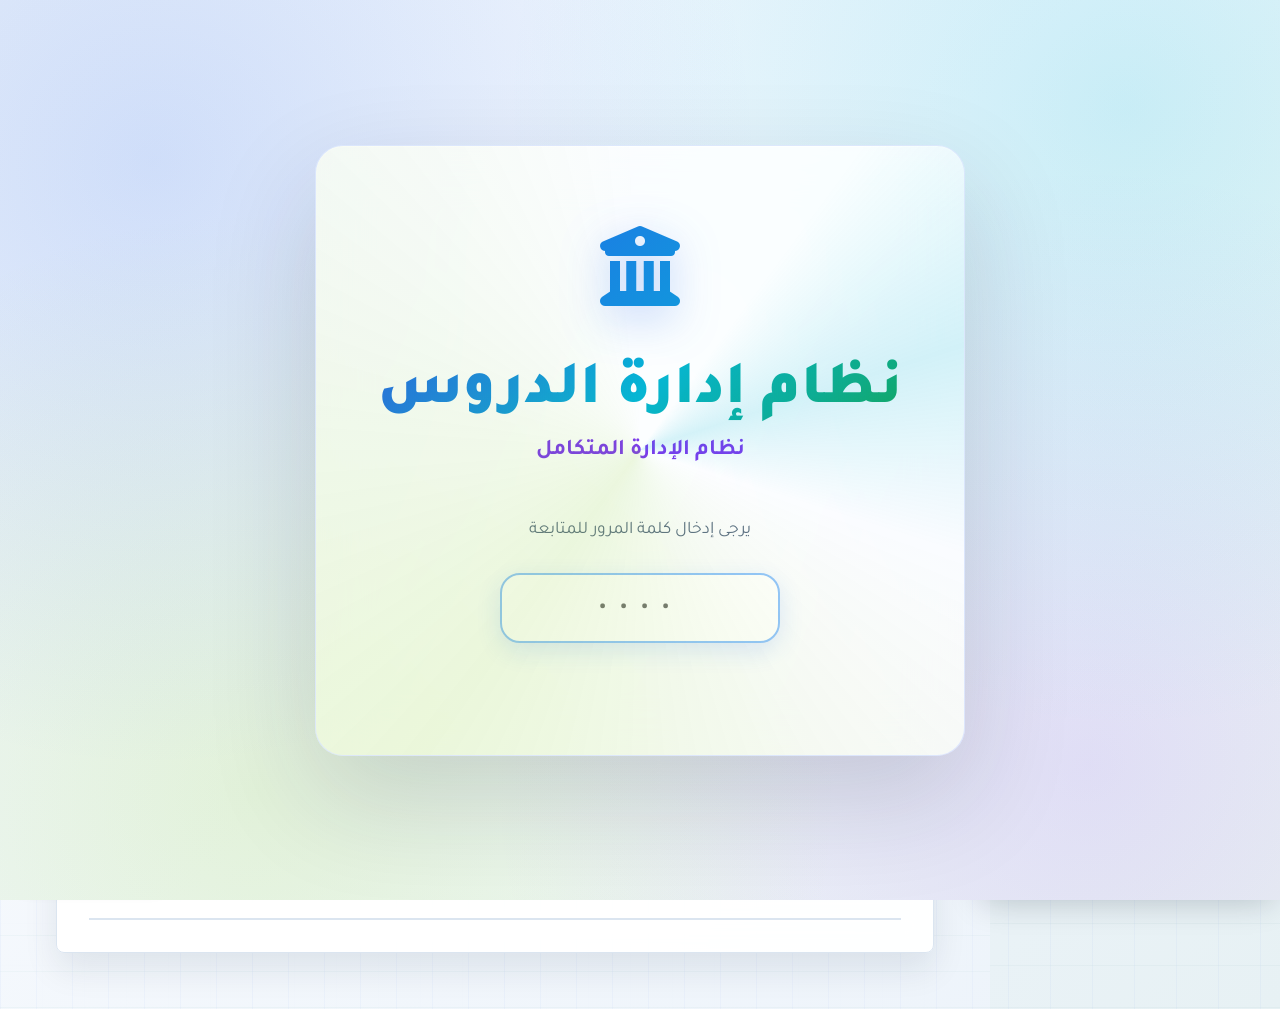
==== index.html @ d2956b8a "Add files via upload" ====
<!DOCTYPE html>
<html lang="ar" dir="rtl">

<head>
    <meta charset="UTF-8">
    <meta name="viewport" content="width=device-width, initial-scale=1.0">
    <meta name="theme-color" content="#4f46e5">
    <meta name="mobile-web-app-capable" content="yes">
    <meta name="apple-mobile-web-app-capable" content="yes">
    <meta name="apple-mobile-web-app-title" content="نظام إدارة الدروس">
    <title>نظام إدارة الدروس</title>
    <style>
        .search-results-dropdown {
            position: absolute;
            top: 100%;
            left: 0;
            right: 0;
            background: white;
            border: 1px solid var(--border);
            border-radius: 12px;
            box-shadow: var(--shadow-lg);
            z-index: 1000;
            max-height: 250px;
            overflow-y: auto;
            margin-top: 5px;
        }

        .result-item {
            padding: 0.8rem 1.2rem;
            cursor: pointer;
            border-bottom: 1px solid var(--bg-light);
            transition: background 0.2s;
            text-align: right;
            display: flex;
            justify-content: space-between;
            align-items: center;
        }

        .result-item:hover {
            background: var(--bg-hover);
        }

        .result-item strong {
            color: var(--primary);
        }

        .result-item small {
            color: var(--text-muted);
            font-family: monospace;
        }

        .grid-archive {
            display: grid;
            grid-template-columns: repeat(auto-fill, minmax(280px, 1fr));
            gap: 1.5rem;
        }

        .status-badge {
            display: inline-flex;
            align-items: center;
            gap: 6px;
            padding: 4px 12px;
            border-radius: 99px;
            font-weight: 600;
            font-size: 0.85rem;
            text-transform: uppercase;
        }
    </style>
    <link rel="manifest" href="manifest.webmanifest">
    <link rel="icon" href="app-icon-192.png" type="image/png">
    <link rel="apple-touch-icon" href="apple-touch-icon.png">
    <link rel="stylesheet" href="style.css">
    <!-- Google Fonts: non-blocking عند offline -->
    <link rel="preconnect" href="https://fonts.googleapis.com">
    <link href="https://fonts.googleapis.com/css2?family=Outfit:wght@300;400;500;600;700&display=swap" rel="stylesheet" media="print" onload="this.media='all'" onerror="this.remove()">
    <noscript><link href="https://fonts.googleapis.com/css2?family=Outfit:wght@300;400;500;600;700&display=swap" rel="stylesheet"></noscript>
    <style>
      /* Fallback font stack عند عدم توفر الإنترنت */
      body { font-family: 'Outfit', 'Segoe UI', Tahoma, Arial, sans-serif; }
    </style>
    <!-- Font Awesome: non-blocking عند offline -->
    <link rel="stylesheet" href="https://cdnjs.cloudflare.com/ajax/libs/font-awesome/6.4.0/css/all.min.css" media="print" onload="this.media='all'" onerror="this.remove()">
    <noscript><link rel="stylesheet" href="https://cdnjs.cloudflare.com/ajax/libs/font-awesome/6.4.0/css/all.min.css"></noscript>
    <script src="https://cdn.jsdelivr.net/npm/chart.js" defer onerror="console.warn('Chart.js not available offline')"></script>
</head>

<body>

    <div class="splash-overlay" id="app-splash" style="display:flex;">
        <div class="splash-background"></div>
        <div class="splash-content">
            <div class="splash-glass">
                <div class="splash-logo" style="margin-bottom: 1.5rem;">
                    <i class="fas fa-university"></i>
                </div>
                <h1 class="splash-title">نظام إدارة الدروس</h1>
                <p class="splash-subtitle">نظام الإدارة المتكامل</p>

                <div id="password-screen">
                    <p style="color: var(--text-muted); margin-bottom: 2rem; font-size: 1.1rem;">يرجى إدخال كلمة المرور للمتابعة</p>
                    <div style="display: flex; gap: 0.5rem; justify-content: center; margin-bottom: 2rem;">
                        <input type="password" id="app-password-input" class="form-input"
                            style="width: 280px; text-align: center; font-size: 2rem; letter-spacing: 12px; height: 70px; margin-bottom: 0; background: #fff; border: 2px solid var(--primary-light); color: var(--text-main); border-radius: 20px; box-shadow: 0 8px 24px rgba(37, 99, 235, 0.14);"
                            placeholder="••••" maxlength="8" oninput="checkAppPassword(this.value)">
                    </div>
                    <div id="password-error"
                        style="color: #dc2626; font-weight: 700; display: none; margin-bottom: 1rem;">
                        <i class="fas fa-exclamation-triangle"></i> كلمة المرور غير صحيحة!
                    </div>
                    <div id="password-success"
                        style="color: #16a34a; font-weight: 700; display: none; margin-bottom: 1rem;">
                        <i class="fas fa-check-circle"></i> تم تسجيل الدخول بنجاح!
                    </div>
                </div>

                <div id="employee-select-screen" style="display: none;">
                    <p style="color: var(--text-muted); margin-bottom: 1.2rem; font-size: 1.1rem;">من فضلك، اختر اسمك للمتابعة</p>
                    <div id="employee-select-list" style="max-height: 260px; overflow-y: auto; padding: 0 .5rem;"></div>
                    <button type="button" id="employee-select-skip-btn" class="btn"
                        style="margin-top: .8rem; background: transparent; color: var(--text-muted); font-size: .85rem;">
                        متابعة بدون تحديد اسم
                    </button>
                </div>

                <div id="loading-screen" style="display: none;">
                    <div class="splash-glass-loader">
                        <div class="splash-loader">
                            <div class="loader-bar"></div>
                        </div>
                    </div>
                    <p class="splash-welcome" style="color: var(--text-muted); font-size: 1.1rem; margin-top: 1rem;">جاري تهيئة
                        النظام...</p>
                </div>
            </div>
        </div>
    </div>

    <div class="sidebar-overlay" onclick="toggleMobileSidebar()" id="sidebar-overlay"></div>

    <!-- Sidebar -->
    <aside class="sidebar" id="sidebar">
        <div class="logo">
            <i class="fas fa-book-open"></i> نظام إدارة الدروس
        </div>
        <div id="current-grade-badge"
            style="text-align: center; margin-bottom: 1.5rem; padding: 0.5rem; background: var(--bg-light); border-radius: 10px; font-weight: 700; color: var(--primary);">
            الصف الدراسي
        </div>
        <button class="btn" onclick="showGradeSelection()"
            style="width: 100%; margin-bottom: 1.5rem; background: var(--primary); color: white; border-radius: 12px; font-weight: 600; font-size: 0.9rem;">
            <i class="fas fa-layer-group"></i> بوابة اختيار المرحلة
        </button>
        <nav>
            <ul class="nav-links">
                <li class="nav-item" data-rbac="all">
                    <a href="#" class="nav-link" onclick="showGradeSelection()">
                        <i class="fas fa-university" style="color: var(--accent);"></i>
                        <span>إدارة المجموعات والمراحل</span>
                    </a>
                </li>
                <li class="nav-item" data-rbac="admin">
                    <a href="#" class="nav-link active" id="nav-dashboard" onclick="showSection('dashboard', this)">
                        <i class="fas fa-home"></i>
                        <span>الرئيسية | الملخص</span>
                    </a>
                </li>
                <li class="nav-item" data-rbac="all">
                    <a href="#" class="nav-link" onclick="showSection('students', this)">
                        <i class="fas fa-user-graduate"></i>
                        <span>إدارة الطلاب</span>
                    </a>
                </li>
                <li class="nav-item" data-rbac="all">
                    <a href="#" class="nav-link" onclick="showSection('attendance', this)">
                        <i class="fas fa-qrcode"></i>
                        <span>الحضور والمسح</span>
                    </a>
                </li>
                <li class="nav-item" data-rbac="all">
                    <a href="#" class="nav-link" id="nav-groups" onclick="showSection('groups', this)">
                        <i class="fas fa-layer-group"></i> إدارة المجموعات
                    </a>
                </li>
                <li class="nav-item" data-rbac="all">
                    <a href="#" class="nav-link" onclick="showSection('absence', this)">
                        <i class="fas fa-user-clock"></i>
                        <span>متابعة الغياب اليومي</span>
                    </a>
                </li>
                <li class="nav-item" data-rbac="all">
                    <a href="#" class="nav-link" onclick="showSection('exams', this)">
                        <i class="fas fa-file-invoice"></i>
                        <span>نتائج الامتحانات</span>
                    </a>
                </li>


                <li class="nav-item" data-rbac="all">
                    <a href="#" class="nav-link" onclick="showSection('fast-grading', this)">
                        <i class="fas fa-bolt" style="color:var(--vibrant-orange)"></i>
                        <span>الرصد السريع</span>
                    </a>
                </li>
                <li class="nav-item" data-rbac="admin">
                    <a href="#" class="nav-link" id="nav-certificates" onclick="showSection('certificates', this)">
                        <i class="fas fa-certificate"></i> الشهادات
                    </a>
                </li>
                <li class="nav-item" data-rbac="admin">
                    <a href="#" class="nav-link" id="nav-hall" onclick="showSection('hall', this)">
                        <i class="fas fa-trophy"></i> لوحة الشرف
                    </a>
                </li>
                <li class="nav-item" data-rbac="admin">
                    <a href="#" class="nav-link" id="nav-analytics" onclick="showSection('analytics', this)">
                        <i class="fas fa-brain"></i> تحليلات AI
                    </a>
                </li>


                <li class="nav-item" data-rbac="admin">
                    <a href="#" class="nav-link" id="nav-daily-treasury" onclick="showSection('daily-treasury', this)">
                        <i class="fas fa-cash-register" style="color:var(--accent)"></i>
                        <span>الخزنة اليومية (العهدة)</span>
                    </a>
                </li>
                <li class="nav-item" data-rbac="admin">
                    <a href="#" class="nav-link" id="nav-shifts" onclick="showSection('shifts', this)">
                        <i class="fas fa-clock" style="color:var(--royal-gold)"></i>
                        <span>تسجيل الشفتات (Staff)</span>
                    </a>
                </li>
                <li class="nav-item" data-rbac="admin">
                    <a href="#" class="nav-link" onclick="showSection('payments', this)">
                        <i class="fas fa-wallet"></i>
                        <span>الخزينة والمالية</span>
                    </a>
                </li>
                <li class="nav-item" data-rbac="all">
                    <a href="#" class="nav-link" id="nav-receipts" onclick="showSection('receipts', this)">
                        <i class="fas fa-receipt" style="color:var(--vibrant-orange)"></i>
                        <span>وصولات الدفع</span>
                    </a>
                </li>
                <li class="nav-item" data-rbac="admin">
                    <a href="#" class="nav-link" id="nav-backup" onclick="showSection('backup', this)">
                        <i class="fas fa-shield-alt" style="color:var(--accent)"></i>
                        <span>مركز حماية البيانات</span>
                    </a>
                </li>
                <li class="nav-item" data-rbac="all">
                    <a href="#" class="nav-link" id="nav-idcards" onclick="showSection('idcards', this)">
                        <i class="fas fa-id-card" style="color:var(--electric-cyan)"></i>
                        <span>طباعة الأكواد</span>
                    </a>
                </li>
                <li class="nav-item" data-rbac="admin">
                    <a href="#" class="nav-link" id="nav-platform-codes" onclick="showSection('platform-codes', this)">
                        <i class="fas fa-ticket-alt" style="color:var(--accent)"></i>
                        <span>أكواد المنصة</span>
                    </a>
                </li>
                <li class="nav-item" data-rbac="admin">
                    <a href="#" class="nav-link" id="nav-platform-activation" onclick="showSection('platform-activation', this)">
                        <i class="fas fa-graduation-cap" style="color:#8b5cf6"></i>
                        <span>تفعيل كورسات المنصة</span>
                    </a>
                </li>
                <li class="nav-item" data-rbac="all" style="margin-top: 1rem; border-top: 1px solid rgba(255,255,255,0.1); padding-top: 1rem;">
                    <button class="btn btn-primary" onclick="enterPortalMode()"
                        style="width: 100%; border-radius: 12px; height: 50px;">
                        <i class="fas fa-door-open"></i> بوابة الحضور
                    </button>
                </li>
            </ul>
        </nav>
        <div style="padding: 1rem; border-top: 1px solid var(--border); margin-top: auto;">
            <div style="display: flex; align-items: center; gap: 8px; margin-bottom: 0.5rem; font-size: 0.8rem;">
                <span id="sync-indicator"
                    style="width: 8px; height: 8px; background: #94a3b8; border-radius: 50%;"></span>
                <span id="sync-status" style="color: var(--text-muted);">غير متصل بالمجلد</span>
            </div>
            <button id="link-folder-btn" class="btn"
                style="width: 100%; font-size: 0.75rem; background: var(--bg-light); border: 1px solid var(--border); border-radius: 8px; padding: 8px;">
                <i class="fas fa-link"></i> <span>ربط مجلد المزامنة</span>
            </button>
        </div>
    </aside>

    <!-- Main Content -->
    <main class="main-content">
        <header>
            <div style="display: flex; align-items: center; gap: 1rem;">
                <!-- Mobile Menu Toggle -->
                <button class="mobile-toggle" onclick="toggleMobileSidebar()" style="display: none;">
                    <i class="fas fa-bars"></i>
                </button>
                <div class="header-text">
                    <h1 id="page-title">مرحباً، المدرس! 👋</h1>
                    <p style="color: var(--text-muted); margin-top: 0.5rem; font-size: 0.9rem;">إليك ملخص ما يحدث
                        اليوم
                        في دروسك.</p>
                </div>
            </div>
            <div style="display: flex; align-items: center; gap: 1rem;">
                <!-- Zoom Controls -->
                
                <!-- ─── زرار تثبيت التطبيق كـ PWA ─── -->
                <button id="pwa-install-btn"
                  style="display:none; align-items:center; gap:8px; 
                         background: linear-gradient(135deg, #4f46e5, #7c3aed); 
                         color:white; border:none; border-radius:12px; 
                         padding:0.6rem 1.2rem; font-weight:700; font-size:0.9rem;
                         cursor:pointer; box-shadow: 0 4px 15px rgba(79,70,229,0.4);"
                  onclick="triggerPWAInstall()">
                  <i class="fas fa-download"></i>
                  <span>تثبيت التطبيق</span>
                </button>
                <div class="zoom-controls">
                    <button onclick="changeAppZoom(-0.1)" class="btn-zoom" title="تصغير"><i
                            class="fas fa-search-minus"></i></button>
                    <span id="zoom-value" style="font-weight: 700; min-width: 40px; text-align: center;">100%</span>
                    <button onclick="changeAppZoom(0.1)" class="btn-zoom" title="تكبير"><i
                            class="fas fa-search-plus"></i></button>
                    <button onclick="resetAppZoom()" class="btn-zoom" style="margin-right: 5px;" title="إعادة ضبط"><i
                            class="fas fa-sync-alt"></i></button>
                </div>

                <div class="user-profile">
                    <div id="grade-label"
                        style="margin-left: 1rem; font-weight: 700; color: var(--primary); padding: 0.3rem 0.8rem; background: rgba(79, 70, 229, 0.1); border-radius: 50px;">
                        ... الدراسية</div>
                    <div class="avatar">M</div>
                    <div style="display:flex; flex-direction:column; line-height:1.2;">
                        <span style="font-weight: 600;">نظام إدارة الدروس</span>
                        <small class="user-specialization" style="font-size:0.65rem; opacity:0.7; font-weight:400;">أستاذ الرياضيات</small>
                    </div>
                </div>
            </div>
        </header>

        <!-- Dashboard Section -->
        <section id="dashboard-section" class="fade-in">
            <div style="display: flex; gap: 1rem; margin-bottom: 2rem; justify-content: flex-end;">
                <button class="btn" style="background: rgba(16, 185, 129, 0.1); color: var(--accent); border: 1px solid var(--accent); border-radius: 12px; font-weight: 700; padding: 0.8rem 1.5rem;" onclick="exportData()">
                    <i class="fas fa-shield-alt"></i> نسخة احتياطية سريعة
                </button>
                <button class="btn" style="background: var(--bg-light); border: 1px solid var(--border); border-radius: 12px; font-weight: 600;" onclick="showSection('backup')">
                    <i class="fas fa-cog"></i> إعدادات البيانات
                </button>
            </div>
            <div class="stats-grid">
                <div class="card">
                    <div class="card-title">إجمالي الطلاب <i class="fas fa-users" style="color: var(--primary)"></i>
                    </div>
                    <div class="card-value" id="total-students">0</div>
                </div>
                <div class="card">
                    <div class="card-title">الحضور اليوم <i class="fas fa-check-circle"
                            style="color: var(--accent)"></i></div>
                    <div class="card-value" id="present-today">0</div>
                </div>
                <div class="card">
                    <div class="card-title">إيرادات الشهر <i class="fas fa-coins" style="color: var(--secondary)"></i>
                    </div>
                    <div class="card-value" id="monthly-revenue">0 <small style="font-size: 1rem">ج.م</small></div>
                </div>
                <div class="card">
                    <div class="card-title">المستحقات المتبقية <i class="fas fa-exclamation-triangle"
                            style="color: var(--danger)"></i></div>
                    <div class="card-value text-danger" id="total-debt">0 <small style="font-size: 1rem">ج.م</small>
                    </div>
                </div>
            </div>

            <h3 style="margin: 2rem 0 1rem; font-weight: 700;">توزيع الطلاب على المجموعات 📊</h3>
            <div id="dashboard-groups-grid"
                style="display: grid; grid-template-columns: repeat(auto-fill, minmax(200px, 1fr)); gap: 1rem; margin-bottom: 2rem;">
                <!-- Filled via JS -->
            </div>

            <div class="data-table-container">
                <div style="display: flex; justify-content: space-between; align-items: center; margin-bottom: 2rem;">
                    <h3 style="font-weight: 700;">آخر عمليات الحضور</h3>
                    <button class="btn btn-primary" onclick="showSection('attendance')">
                        <i class="fas fa-expand"></i> تشغيل الماسح الضوئي
                    </button>
                </div>
                <table>
                    <thead>
                        <tr>
                            <th>الطالب</th>
                            <th>المجموعة</th>
                            <th>التوقيت</th>
                            <th>الحالة</th>
                        </tr>
                    </thead>
                    <tbody id="recent-attendance">
                        <!-- Filled via JS -->
                    </tbody>
                </table>
            </div>
        </section>

        <!-- Absence Manager Section -->
        <section id="absence-section" style="display:none;" class="fade-in">
            <div style="display: flex; justify-content: space-between; align-items: center; margin-bottom: 2rem;">
                <h2 style="font-weight: 700;">متابعة الغياب اليومي 🚨</h2>
                <div style="display: flex; gap: 0.8rem; align-items: center; flex-wrap: wrap;">
                    <div
                        style="display: flex; align-items: center; gap: 0.5rem; background: var(--bg-light); padding: 0.3rem 1rem; border-radius: 12px; border: 1px solid var(--border);">
                        <label style="font-weight: 600; white-space: nowrap;">المجموعة:</label>
                        <select id="absence-group-filter" class="form-input"
                            style="margin-bottom: 0; min-width: 150px; border: none; background: transparent; padding: 0.2rem;"
                            onchange="generateAbsenceReport()">
                            <option value="all">كل المجموعات</option>
                        </select>
                    </div>
                    <button class="btn" style="background: var(--bg-light); border: 1px solid var(--border);"
                        onclick="showAbsenceArchive()">
                        <i class="fas fa-archive"></i> الأرشيف
                    </button>
                    <button class="btn btn-primary" style="background: var(--danger);"
                        onclick="archiveAbsenceSession()">
                        <i class="fas fa-save"></i> أرشفة غياب اليوم
                    </button>
                    <button class="btn btn-primary" onclick="generateAbsenceReport()">
                        <i class="fas fa-sync"></i> تحديث
                    </button>
                </div>
            </div>
            <div style="display: grid; grid-template-columns: 1fr 1fr; gap: 2rem;">
                <!-- Left: Presence for today -->
                <div class="data-table-container">
                    <h3 style="margin-bottom: 1rem;"><i class="fas fa-user-check" style="color:var(--accent)"></i>
                        طلاب
                        جلسة التحضير الحالية</h3>
                    <table>
                        <thead>
                            <tr>
                                <th>الطالب</th>
                                <th>توقيت المسح</th>
                                <th>الحالة</th>
                            </tr>
                        </thead>
                        <tbody id="absence-present-list">
                            <!-- Filled via JS -->
                        </tbody>
                    </table>
                </div>

                <!-- Right: Absence for today -->
                <div class="data-table-container">
                    <h3 style="margin-bottom: 1rem;"><i class="fas fa-user-times" style="color:var(--danger)"></i>
                        كشف
                        طلاب الغياب (اليوم)</h3>
                    <table>
                        <thead>
                            <tr>
                                <th>اسم الطالب</th>
                                <th>المجموعة</th>
                                <th>حالة الحضور</th>
                                <th>إجراء</th>
                            </tr>
                        </thead>
                        <tbody id="absence-list">
                            <!-- Filled via JS -->
                        </tbody>
                    </table>
                </div>
            </div>
        </section>





        <!-- Analytics Section -->
        <section id="analytics-section" style="display:none;" class="fade-in">
            <h2 style="margin-bottom: 2rem;">لوحة التحليلات الذكية والتوقعية (AI Insights) 🧠</h2>

            <!-- AI Summary Cards -->
            <div class="stats-grid">
                <div class="card ai-card" style="border: 2px solid var(--electric-cyan);">
                    <div class="card-title">مؤشر مخاطر التسرب <i class="fas fa-exclamation-triangle"
                            style="color:var(--danger)"></i></div>
                    <div class="card-value" id="ai-dropout-risk">0</div>
                    <p style="font-size:0.8rem; color:var(--text-muted);">طلاب بحاجة لمتابعة عاجلة</p>
                </div>
                <div class="card ai-card" style="border: 2px solid var(--accent);">
                    <div class="card-title">نجوم المستقبل المبدعين <i class="fas fa-star"
                            style="color:var(--warning)"></i></div>
                    <div class="card-value" id="ai-rising-stars">0</div>
                    <p style="font-size:0.8rem; color:var(--text-muted);">طلاب في تحسن أكاديمي ملحوظ</p>
                </div>
                <div class="card ai-card" style="border: 2px solid var(--primary);">
                    <div class="card-title">متوسط الالتزام العام <i class="fas fa-chart-line"></i></div>
                    <div class="card-value" id="ai-avg-engagement">0%</div>
                    <p style="font-size:0.8rem; color:var(--text-muted);">بناءً على الحضور والتفاعل</p>
                </div>
            </div>

            <!-- Risk List -->
            <div class="data-table-container" style="margin-bottom: 2rem; border-right: 5px solid var(--danger);">
                <h3 style="margin-bottom: 1.5rem;"><i class="fas fa-user-ninja"></i> طلاب تحت المراقبة (Risk
                    Management)
                </h3>
                <div id="ai-risk-list">
                    <!-- List of students with high risk populated via JS -->
                </div>
            </div>

            <div class="stats-grid" style="grid-template-columns: repeat(2, 1fr);">
                <div class="card" style="height: 400px;">
                    <h3>توزيع الطلاب حسب الصف الدراسي</h3>
                    <canvas id="grade-chart-canvas"></canvas>
                </div>
                <div class="card" style="height: 400px;">
                    <h3>الإيرادات مقابل المصروفات (شهرياً)</h3>
                    <canvas id="finance-chart-canvas"></canvas>
                </div>
            </div>
        </section>



        <!-- Hall of Fame Section -->
        <section id="fame-section" style="display:none;" class="fade-in">
            <div class="fame-header" style="text-align: center; margin-bottom: 4rem;">
                <h1 style="font-size: 3.5rem; color: #ffd700; text-shadow: 0 0 20px rgba(255,215,0,0.5);">قاعة
                    المشاهير
                    (Hall of Fame) 🏆</h1>
                <p style="color: var(--text-muted); font-size: 1.2rem;">نحتفل بأبطالنا المتميزين كل شهر</p>
            </div>

            <div id="fame-podium" class="podium-container">
                <!-- Podium via JS -->
            </div>

            <div class="data-table-container" style="margin-top: 4rem;">
                <h3 style="margin-bottom: 1rem;">قائمة الشرف الذهبية</h3>
                <table>
                    <thead>
                        <tr>
                            <th>الترتيب</th>
                            <th>الطالب</th>
                            <th>عدد النقاط</th>
                            <th>اللقب المستحق</th>
                        </tr>
                    </thead>
                    <tbody id="fame-list">
                        <!-- List via JS -->
                    </tbody>
                </table>
            </div>
        </section>

        <!-- Exams Section -->
        <section id="exams-section" style="display:none;" class="fade-in">
            <div style="display: flex; justify-content: space-between; align-items: center; margin-bottom: 2rem;">
                <h2 style="font-weight: 700;">إدارة الامتحانات الورقية 📝</h2>
                <div style="display: flex; gap: 1rem;">
                    <button class="btn btn-primary" style="background: var(--accent);" onclick="window.print()">
                        <i class="fas fa-print"></i> طباعة النتائج
                    </button>
                    <button class="btn btn-primary" onclick="toggleModal('exam-modal', true)">
                        <i class="fas fa-plus-circle"></i> إضافة امتحان جديد
                    </button>
                </div>
            </div>
            <div class="data-table-container">
                <table>
                    <thead>
                        <tr>
                            <th>اسم الامتحان</th>
                            <th>تاريخ الامتحان</th>
                            <th>الدرجة الكلية</th>
                            <th>متوسط الدرجات</th>
                            <th style="text-align: center;">عرض النتائج</th>
                        </tr>
                    </thead>
                    <tbody id="exams-list">
                        <!-- Filled via JS -->
                    </tbody>
                </table>
            </div>
        </section>





        <!-- Fast Grading Section (The High-Tech Feature) -->
        <section id="fast-grading-section" style="display:none;" class="fade-in text-center">
            <h2 style="margin-bottom: 1.5rem;">نظام رصد الدرجات ⚡</h2>

            <!-- ✅ اختيار طريقة الرصد -->
            <div style="display:flex; justify-content:center; gap:1rem; margin-bottom: 2rem;">
                <button id="grading-mode-btn-barcode" class="btn btn-primary" onclick="switchGradingMode('barcode')"
                    style="padding:0.9rem 1.8rem; border-radius:14px; font-weight:800;">
                    <i class="fas fa-barcode"></i> الرصد السريع بالباركود
                </button>
                <button id="grading-mode-btn-manual" class="btn" onclick="switchGradingMode('manual')"
                    style="padding:0.9rem 1.8rem; border-radius:14px; font-weight:800; background:var(--bg-light); color:var(--text-main);">
                    <i class="fas fa-keyboard"></i> الرصد اليدوي
                </button>
            </div>

            <!-- ==================== وضع 1: الرصد السريع بالباركود ==================== -->
            <div id="grading-mode-barcode-panel">
            <div style="display: grid; grid-template-columns: 1.5fr 1fr; gap: 2.5rem;">
                <!-- Scanner View -->
                <div class="card" style="padding: 2rem; border: 4px solid var(--primary); border-radius: 32px;">
                    <div id="fast-reader"
                        style="width: 100%; border-radius: 20px; overflow: hidden; margin-bottom: 1.5rem;"></div>

                    <div
                        style="padding: 1rem; background: var(--bg-light); border-radius: 15px; margin-top: 1rem; position: relative;">
                        <h4 style="margin-bottom: 0.5rem; font-size: 0.9rem;">إدخال يدوي:</h4>
                        <div style="display: flex; gap: 0.5rem;">
                            <input type="text" id="manual-grading-entry" placeholder="اسم الطالب..." class="form-input"
                                style="flex: 1; margin-bottom: 0; padding: 0.5rem;"
                                oninput="searchManualStudent(this.value, 'grading')">
                            <button class="btn btn-primary" style="padding: 0.5rem 1rem;"
                                onclick="processManualEntry('grading')">اختيار</button>
                        </div>
                        <div id="grading-manual-results" class="search-results-dropdown" style="display: none;">
                        </div>

                        <!-- Dedicated Barcode Mode for Hardware Devices -->
                        <div
                            style="padding: 1rem; background: #f0fdf4; border: 2px solid var(--accent); border-radius: 15px; margin-top: 1rem; position: relative; border-style: dashed;">
                            <h4
                                style="margin-bottom: 0.5rem; font-size: 0.9rem; color: var(--accent); font-weight: 700;">
                                <i class="fas fa-barcode"></i> مسح الباركود (جهاز الباركود):
                            </h4>
                            <input type="text" id="barcode-grading-entry" placeholder="قف هنا وابدأ المسح بالجهاز..."
                                class="form-input" autofocus
                                style="margin-bottom: 0; background: #ffffff; border-color: var(--accent); font-weight: 600;"
                                oninput="handleBarcodeGrading(this.value)">
                            <p style="font-size: 0.75rem; color: var(--accent); margin-top: 0.5rem; opacity: 0.8;">
                                سيتم فتح خانة الدرجة تلقائياً بمجرد قراءة الكود، وبعد الحفظ يرجع المؤشر هنا تلقائيًا لمسح الطالب التالي
                            </p>
                        </div>
                    </div>
                    <div style="display: grid; grid-template-columns: 1fr 1fr 1fr; gap: 1rem; margin-bottom: 1.5rem;">
                        <div style="flex: 1;">
                            <label style="font-weight: 700; margin-bottom: 0.5rem; display: block;">1.
                                الامتحان:</label>
                            <select id="fast-exam-select" class="form-input" style="height: 50px;"
                                onchange="updateFastExamMax()">
                                <option value="">-- اختر الامتحان --</option>
                            </select>
                        </div>
                        <div style="flex: 1;">
                            <label style="font-weight: 700; margin-bottom: 0.5rem; display: block;">2.
                                المجموعة:</label>
                            <select id="fast-group-select" class="form-input" style="height: 50px;">
                                <option value="">-- اختر المجموعة --</option>
                            </select>
                        </div>
                        <div style="flex: 0.5;">
                            <label style="font-weight: 700; margin-bottom: 0.5rem; display: block;">الدرجة:</label>
                            <input type="number" id="fast-max-marks" class="form-input"
                                style="height: 50px; text-align: center; font-weight: 800; border-color: var(--vibrant-orange);"
                                value="100">
                        </div>
                    </div>

                    <div
                        style="width: 100%; border-radius: 20px; overflow: hidden; position: relative; border: 2px solid var(--border);">
                        <!-- Camera view -->
                    </div>

                    <p style="margin-top: 1rem; color: var(--text-muted); font-size: 0.9rem;">وجه باركود الطالب
                        الموجود
                        على ورقة الإجابة نحو الكاميرا</p>
                </div>

                <!-- Grading Controls -->
                <div class="card"
                    style="display: flex; flex-direction: column; justify-content: center; background: #f8fafc; border: 2px dashed var(--border);">
                    <div id="fast-student-info" style="min-height: 350px;">
                        <div style="text-align: center; color: var(--text-muted); padding-top: 5rem;">
                            <i class="fas fa-qrcode"
                                style="font-size: 4rem; display: block; margin-bottom: 1rem; opacity: 0.3;"></i>
                            <p>في انتظار مسح ورقة الطالب...</p>
                        </div>
                    </div>
                </div>
            </div>
            </div>
            <!-- ==================== نهاية وضع الباركود ==================== -->

            <!-- ==================== وضع 2: الرصد اليدوي بلوحة المفاتيح ==================== -->
            <div id="grading-mode-manual-panel" style="display:none;">

                <!-- شاشة الإعداد: اختيار المجموعة + الامتحان + الدرجة النهائية -->
                <div id="manual-grading-setup" class="card" style="max-width:700px; margin:0 auto 2rem; padding:2rem; border-radius:24px; border:2px solid var(--border);">
                    <h3 style="margin-bottom:1.5rem;"><i class="fas fa-sliders-h"></i> إعداد جلسة الرصد اليدوي</h3>
                    <div style="display:grid; grid-template-columns:1fr 1fr; gap:1rem; text-align:right;">
                        <div>
                            <label style="font-weight:700; margin-bottom:0.5rem; display:block;">المجموعة:</label>
                            <select id="manual-grade-group-select" class="form-input" style="height:50px;">
                                <option value="">-- اختر المجموعة --</option>
                            </select>
                        </div>
                        <div>
                            <label style="font-weight:700; margin-bottom:0.5rem; display:block;">الامتحان:</label>
                            <select id="manual-grade-exam-select" class="form-input" style="height:50px;">
                                <option value="">-- اختر الامتحان --</option>
                            </select>
                        </div>
                        <div style="grid-column: span 2;">
                            <label style="font-weight:700; margin-bottom:0.5rem; display:block;">الدرجة النهائية:</label>
                            <input type="number" id="manual-grade-max-marks" class="form-input" value="100"
                                style="height:50px; text-align:center; font-weight:800; border-color:var(--vibrant-orange);">
                        </div>
                    </div>
                    <button class="btn btn-primary" style="width:100%; height:56px; border-radius:14px; font-size:1.1rem; margin-top:1.5rem;"
                        onclick="startManualGrading()">
                        <i class="fas fa-play"></i> بدء الرصد
                    </button>
                </div>

                <!-- قائمة الطلاب أثناء الرصد -->
                <div id="manual-grading-list-wrap" style="display:none; max-width:800px; margin:0 auto;">
                    <div style="display:flex; justify-content:space-between; align-items:center; margin-bottom:1rem;">
                        <h3 id="manual-grading-title" style="margin:0;"></h3>
                        <button class="btn" style="background:var(--bg-light);" onclick="exitManualGrading()">
                            <i class="fas fa-arrow-right"></i> رجوع لإعادة الإعداد
                        </button>
                    </div>
                    <div class="data-table-container">
                        <table>
                            <thead>
                                <tr>
                                    <th style="width:40px;">#</th>
                                    <th>اسم الطالب</th>
                                    <th style="width:160px;">الدرجة</th>
                                    <th style="width:100px;">الحالة</th>
                                </tr>
                            </thead>
                            <tbody id="manual-grading-list-body"></tbody>
                        </table>
                    </div>
                </div>
            </div>
            <!-- ==================== نهاية وضع الرصد اليدوي ==================== -->

            <!-- Recent History -->
            <div class="data-table-container" style="margin-top: 3rem;">
                <div style="display: flex; justify-content: space-between; align-items: center; margin-bottom: 1rem;">
                    <h3 style="text-align: right;"><i class="fas fa-history"></i> آخر الأوراق التي تم رصدها</h3>
                    <div style="display: flex; gap: 1rem;">
                        <button class="btn btn-primary" onclick="markRemainingAsExamAbsent()"
                            style="background: var(--danger);">
                            <i class="fas fa-user-times"></i> تسجيل غياب باقي المجموعة
                        </button>
                        <button class="btn btn-primary" onclick="openGradingArchive()"
                            style="background: var(--primary);">
                            <i class="fas fa-archive"></i> أرشيف الامتحانات
                        </button>
                        <button class="btn btn-primary" onclick="printFastGradingReport()"
                            style="background: var(--accent);">
                            <i class="fas fa-print"></i> طباعة كشف الدرجات
                        </button>
                    </div>
                </div>
                <table>
                    <thead>
                        <tr>
                            <th>الطالب</th>
                            <th>الدرجة المرصودة</th>
                            <th>التوقيت</th>
                            <th>إجراء</th>
                        </tr>
                    </thead>
                    <tbody id="fast-history-list">
                        <!-- History via JS -->
                    </tbody>
                </table>
            </div>

            <!-- Pending list -->
            <div class="data-table-container"
                style="margin-top: 3rem; border: 2px solid #fee2e2; border-radius: 16px; overflow: hidden;">
                <div
                    style="display: flex; justify-content: space-between; align-items: center; padding: 1rem; background: #fff5f5;">
                    <h3 style="text-align: right; color: #991b1b; margin: 0;">
                        <i class="fas fa-user-clock"></i> طلاب بانتظار الرصد (المتبقيين)
                    </h3>
                    <span id="fast-pending-count"
                        style="background: #ef4444; color: white; padding: 2px 10px; border-radius: 20px; font-weight: 800;">0</span>
                </div>
                <table>
                    <thead>
                        <tr>
                            <th>الطالب</th>
                            <th>كود الطالب</th>
                            <th style="text-align: center;">إجراء سريع</th>
                        </tr>
                    </thead>
                    <tbody id="fast-pending-list">
                        <!-- Rendered via JS -->
                    </tbody>
                </table>
            </div>
        </section>

        <!-- Grading Archive Modal -->
        <div id="grading-archive-modal" class="modal-overlay" style="display: none;">
            <div class="modal-content" style="max-width: 800px; border-radius: 24px;">
                <div
                    style="display: flex; justify-content: space-between; align-items: center; margin-bottom: 2rem; border-bottom: 1px solid #eee; padding-bottom: 1rem;">
                    <h3 style="margin:0;"><i class="fas fa-archive"></i> أرشيف رصد الامتحانات</h3>
                    <button class="modal-close-btn" onclick="toggleModal('grading-archive-modal', false)"
                        style="position: static;">
                        <i class="fas fa-times"></i>
                    </button>
                </div>

                <div id="grading-archive-list" class="grid-archive"
                    style="max-height: 500px; overflow-y: auto; padding: 0.5rem;">
                    <!-- List of exams with marks -->
                </div>
            </div>
        </div>

        <!-- Groups Management Section -->
        <section id="groups-section" style="display:none;" class="fade-in">
            <div style="display: flex; justify-content: space-between; align-items: center; margin-bottom: 2rem;">
                <h2 style="font-weight: 700;">إدارة مجموعات المواعيد 👥</h2>
                <button class="btn btn-primary" onclick="toggleModal('group-modal', true)">
                    <i class="fas fa-plus"></i> إضافة مجموعة جديدة
                </button>
            </div>

            <div class="data-table-container">
                <table>
                    <thead>
                        <tr>
                            <th>اسم المجموعة</th>
                            <th>الموعد (الأيام/الساعة)</th>
                            <th>عدد الطلاب</th>
                            <th>إجراءات</th>
                        </tr>
                    </thead>
                    <tbody id="groups-list"></tbody>
                </table>
            </div>
        </section>

        <!-- Group Detail Section (Dynamic View) -->
        <section id="group-detail-section" style="display:none;" class="fade-in">
            <!-- Header -->
            <div
                style="display: flex; justify-content: space-between; align-items: center; margin-bottom: 2rem; background: white; padding: 1.5rem; border-radius: 15px; box-shadow: var(--shadow-sm);">
                <div>
                    <button class="btn" onclick="showSection('groups-section')"
                        style="margin-left: 1rem; background: #f1f5f9;">
                        <i class="fas fa-arrow-right"></i> عودة للمجموعات
                    </button>
                    <h2 id="active-group-detail-title"
                        style="display: inline-block; font-weight: 800; color: var(--primary);">اسم المجموعة</h2>
                </div>
                <div style="display: flex; gap: 1rem;">
                    <button class="btn btn-primary" onclick="openAddStudentForGroup()">
                        <i class="fas fa-user-plus"></i> إضافة طالب للمجموعة
                    </button>
                    <button class="btn" style="background: var(--vibrant-orange); color: white;"
                        onclick="openGroupScanner()">
                        <i class="fas fa-qrcode"></i> تسجيل حضور المجموعة
                    </button>
                </div>
            </div>

            <div style="display: grid; grid-template-columns: 2fr 1fr; gap: 2rem;">
                <!-- Students Table Column -->
                <div class="data-table-container">
                    <div
                        style="display: flex; justify-content: space-between; align-items: center; margin-bottom: 1rem;">
                        <h3 style="margin: 0;">طلبة المجموعة</h3>
                        <div style="position: relative; width: 300px;">
                            <i class="fas fa-search"
                                style="position: absolute; right: 12px; top: 50%; transform: translateY(-50%); color: var(--text-muted);"></i>
                            <input type="text" id="group-student-search" placeholder="بحث في هذه المجموعة..."
                                class="form-input" style="margin: 0; padding-right: 35px;"
                                oninput="renderGroupStudents()">
                        </div>
                    </div>
                    <table>
                        <thead>
                            <tr>
                                <th>الطالب</th>
                                <th>تليفون ولي الأمر</th>
                                <th>النقاط</th>
                                <th>إجراءات</th>
                            </tr>
                        </thead>
                        <tbody id="active-group-students-list"></tbody>
                    </table>
                </div>

                <!-- Stats/History Column -->
                <div>
                    <div class="card"
                        style="margin-bottom: 1.5rem; background: var(--bg-light); border-right: 5px solid var(--accent);">
                        <div style="font-size: 0.9rem; color: var(--text-muted);">حضور اليوم</div>
                        <div style="display: flex; align-items: baseline; gap: 5px;">
                            <span id="active-group-present-today"
                                style="font-size: 2.5rem; font-weight: 800; color: var(--accent);">0</span>
                            <span style="color: var(--text-muted);">طالب حضروا</span>
                        </div>
                    </div>

                    <div class="card" style="background: white; padding: 1rem;">
                        <h4 style="margin-top: 0; border-bottom: 2px solid #f1f5f9; padding-bottom: 10px;">آخر
                            المسجلين
                            (اليوم)</h4>
                        <div id="active-group-recent-activity" style="max-height: 400px; overflow-y: auto;">
                            <!-- Activity list -->
                        </div>
                    </div>
                </div>
            </div>
        </section>

        <section id="students-section" style="display:none;" class="fade-in">

            <div
                style="display: flex; justify-content: space-between; align-items: center; margin-bottom: 2rem; flex-wrap: wrap; gap: 1rem;">
                <h2 style="font-weight: 700;">إدارة سجلات الطلاب 📖</h2>

                <div style="display: flex; gap: 1rem; flex: 1; justify-content: flex-end; min-width: 300px;">
                    <button class="btn btn-primary" style="background: var(--primary);" onclick="printStudentsData()">
                        <i class="fas fa-list-alt"></i> كشف البيانات
                    </button>
                    <button class="btn btn-primary" style="background: var(--accent);"
                        onclick="printAttendanceSheets()">
                        <i class="fas fa-print"></i> كشوف الحضور
                    </button>
                    <div style="position: relative; flex: 1; max-width: 400px;">
                        <i class="fas fa-search"
                            style="position: absolute; right: 15px; top: 50%; transform: translateY(-50%); color: var(--text-muted);"></i>
                        <input type="text" id="student-search-input" class="form-input"
                            placeholder="بحث بالاسم أو الكود..." style="padding-right: 40px; margin-bottom: 0;"
                            oninput="renderStudents()">
                    </div>

                    <button class="btn" onclick="startSearchScanner()"
                        style="background: var(--vibrant-orange); color: white; white-space: nowrap;">
                        <i class="fas fa-barcode"></i> مسح سريع
                    </button>

                    <select id="filter-group" class="form-input" style="max-width: 200px; margin-bottom: 0;"
                        onchange="renderStudents()">
                        <option value="all">كل المجموعات</option>
                    </select>

                    <button class="btn btn-primary" onclick="openAddStudentModal()">
                        <i class="fas fa-user-plus"></i> إضافة طالب
                    </button>
                </div>
            </div>

            <div class="data-table-container">
                <table>
                    <thead>
                        <tr>
                            <th>الاسم</th>
                            <th>رقم الهاتف</th>
                            <th>ولي الأمر</th>
                            <th>تاريخ الانضمام</th>
                            <th>الرصيد/النقاط</th>
                            <th>إجراءات</th>
                        </tr>
                    </thead>
                    <tbody id="students-list">
                        <!-- Filled via JS -->
                    </tbody>
                </table>
            </div>
        </section>

        <!-- Attendance Section -->
        <section id="attendance-section" style="display:none;" class="fade-in">
            <div style="display: flex; gap: 1rem; margin-bottom: 2rem;">
                <button class="btn btn-primary" id="attendance-mode-btn" onclick="toggleAttendanceView('scanner')"
                    style="background: var(--primary);">
                    <i class="fas fa-qrcode"></i> نظام المسح المباشر
                </button>
                <button class="btn" id="history-mode-btn" onclick="showAbsenceArchive()"
                    style="background: var(--bg-white); border: 1px solid var(--border);">
                    <i class="fas fa-archive"></i> أرشيف الجلسات المؤرشفة
                </button>
            </div>

            <div id="attendance-scanner-view">
                <!-- Session Status Badge -->
                <div id="session-status-badge" style="display: none; margin-bottom: 2rem; text-align: center;">
                    <span class="status-badge"
                        style="background: rgba(16, 185, 129, 0.2); color: var(--accent); padding: 0.5rem 1.5rem; font-size: 1rem;">
                        <i class="fas fa-circle" style="font-size: 0.7rem; margin-right: 5px;"></i> جلسة تشفير نشطة
                        الآن...
                    </span>
                </div>

                <div class="card" style="max-width: 650px; margin: 0 auto; text-align: center; padding: 3rem;">
                    <h3 style="margin-bottom: 1rem; font-size: 1.5rem;">الماسح والقارئ الذكي ⚡</h3>
                    <p style="color: var(--text-muted); margin-bottom: 2rem;">وجه رمز الاستجابة السريع (QR) الخاص
                        للطالب
                        للكاميرا</p>

                    <!-- Session Controls -->
                    <div
                        style="display: flex; gap: 1rem; justify-content: center; margin-bottom: 2.5rem; flex-wrap: wrap;">
                        <button id="start-session-btn" class="btn btn-primary" onclick="startLessonCoding()"
                            style="background: var(--accent); padding: 1rem 2.5rem; font-size: 1.1rem; border-radius: 15px; box-shadow: 0 10px 15px -3px rgba(16, 185, 129, 0.3);">
                            <i class="fas fa-play"></i> بدء تشفير الحصة
                        </button>
                        <button id="start-joint-session-btn" class="btn btn-primary"
                            onclick="openJointDaySelector(currentGrade, 'internal')"
                            style="background: var(--vibrant-orange); padding: 1rem 2.5rem; font-size: 1.1rem; border-radius: 15px; box-shadow: 0 10px 15px -3px rgba(249, 115, 22, 0.3);">
                            <i class="fas fa-layer-group"></i> بدء تشفير جماعي 🎭
                        </button>
                        <button id="pause-session-btn" class="btn btn-primary" onclick="pauseLessonCoding()"
                            style="background: var(--warning); padding: 1rem 2.5rem; font-size: 1.1rem; border-radius: 15px; box-shadow: 0 10px 15px -3px rgba(245, 158, 11, 0.3); display: none;">
                            <i class="fas fa-pause"></i> إيقاف مؤقت
                        </button>
                        <button id="resume-session-btn" class="btn btn-primary" onclick="resumeLessonCoding()"
                            style="background: var(--secondary); padding: 1rem 2.5rem; font-size: 1.1rem; border-radius: 15px; box-shadow: 0 10px 15px -3px rgba(124, 58, 237, 0.3); display: none;">
                            <i class="fas fa-play"></i> استكمال التشفير
                        </button>
                        <button id="end-session-btn" class="btn btn-primary" onclick="endLessonCoding()"
                            style="background: var(--danger); padding: 1rem 2.5rem; font-size: 1.1rem; border-radius: 15px; box-shadow: 0 10px 15px -3px rgba(239, 68, 68, 0.3); display: none;">
                            <i class="fas fa-stop"></i> إنهاء التشفير والحفظ
                        </button>
                    </div>

                    <div id="reader"
                        style="width: 100%; border-radius: 24px; overflow: hidden; border: 4px solid var(--bg-light); box-shadow: var(--shadow-lg); margin-bottom: 2rem;">
                    </div>

                    <div
                        style="margin-top: 2rem; padding: 1.5rem; background: var(--bg-light); border-radius: 20px; position: relative;">
                        <h4 style="margin-bottom: 1rem;"><i class="fas fa-keyboard"></i> إدخال يدوي (عند تعطل
                            القارئ)
                        </h4>
                        <div style="display: flex; gap: 0.5rem;">
                            <input type="text" id="manual-student-entry"
                                placeholder="ابحث باسم الطالب (في هذه المجموعة فقط)..." class="form-input"
                                style="flex: 1; margin-bottom: 0;" oninput="searchStudentSmart(this.value)">
                        </div>
                        <div id="attendance-manual-results" class="search-results-dropdown" style="display: none;">
                        </div>

                        <!-- Dedicated Barcode Mode for Attendance -->
                        <div
                            style="padding: 1rem; background: #f0fdf4; border: 2px solid var(--accent); border-radius: 15px; margin-top: 1rem; position: relative; border-style: dashed;">
                            <h4
                                style="margin-bottom: 0.5rem; font-size: 0.9rem; color: var(--accent); font-weight: 700;">
                                <i class="fas fa-barcode"></i> مسح الحضور بالجهاز (Hardware Scanner):
                            </h4>
                            <input type="text" id="barcode-attendance-entry" placeholder="قف هنا وابدأ المسح بالجهاز..."
                                class="form-input"
                                style="margin-bottom: 0; background: #ffffff; border-color: var(--accent); font-weight: 600;"
                                oninput="handleBarcodeAttendance(this.value)">
                            <p style="font-size: 0.75rem; color: var(--accent); margin-top: 0.5rem; opacity: 0.8;">
                                سيتم تسجيل الحضور تلقائياً بمجرد قراءة كود الطالب
                            </p>
                        </div>
                    </div>

                    <div id="student-result" style="margin-top: 2rem; font-size: 1.25rem;"></div>
                </div>

                <!-- Current Session Statistics Summary -->
                <div id="session-stats-grid" class="stats-grid"
                    style="display: none; margin-top: 3rem; max-width: 800px; margin-left: auto; margin-right: auto; grid-template-columns: repeat(3, 1fr);">
                    <div class="card"
                        style="padding: 1rem; text-align: center; border-bottom: 4px solid var(--primary);">
                        <div style="font-size: 0.8rem; color: var(--text-muted);">حضروا الآن</div>
                        <div id="stat-session-total"
                            style="font-size: 1.5rem; font-weight: 800; color: var(--primary);">0</div>
                    </div>
                    <div class="card"
                        style="padding: 1rem; text-align: center; border-bottom: 4px solid var(--accent);">
                        <div style="font-size: 0.8rem; color: var(--text-muted);">خالصين الشهر</div>
                        <div id="stat-session-paid" style="font-size: 1.5rem; font-weight: 800; color: var(--accent);">0
                        </div>
                    </div>
                    <div class="card"
                        style="padding: 1rem; text-align: center; border-bottom: 4px solid var(--vibrant-orange);">
                        <div style="font-size: 0.8rem; color: var(--text-muted);">تحصيل مالي</div>
                        <div id="stat-session-money"
                            style="font-size: 1.5rem; font-weight: 800; color: var(--vibrant-orange);">0
                            <small>ج.م</small>
                        </div>
                    </div>
                </div>

                <!-- Daily Treasury Access -->
                <div
                    style="max-width: 800px; margin: 1.5rem auto 0; display: flex; justify-content: space-between; align-items: center; gap: 10px;">
                    <button class="btn"
                        style="background: #f0fdf4; border: 2px solid #10b981; color: #166534; font-weight: 700; padding: 0.8rem 1.5rem; border-radius: 12px;"
                        onclick="showDailyTreasuryReport()">
                        <i class="fas fa-calculator"></i> عرض كشف تحصيل الخزنة اليومي 💸
                    </button>

                    <div style="display: flex; align-items: center; gap: 10px;">
                        <span style="font-size: 0.9rem; font-weight: 600; color: var(--text-muted);">المساعد الصوتي (نطق
                            الأسماء)</span>
                        <label class="switch"
                            style="position: relative; display: inline-block; width: 50px; height: 24px;">
                            <input type="checkbox" id="voice-feedback-toggle" checked
                                style="opacity: 0; width: 0; height: 0;">
                            <span class="slider"
                                style="position: absolute; cursor: pointer; top: 0; left: 0; right: 0; bottom: 0; background-color: #ccc; transition: .4s; border-radius: 34px;"></span>
                        </label>
                    </div>
                </div>

                <div id="current-session-container" class="data-table-container fade-in"
                    style="display: block; margin-top: 1rem; max-width: 800px; margin-left: auto; margin-right: auto;">
                    <div
                        style="display: flex; justify-content: space-between; align-items: center; margin-bottom: 1.5rem;">
                        <h3><i class="fas fa-user-check" style="color:var(--accent)"></i> طلاب جلسة التشفير الحالية
                        </h3>
                        <div style="display: flex; gap: 10px; align-items: center;">
                            <button class="btn btn-primary" style="background: var(--accent); padding: 0.5rem 1rem;"
                                onclick="printSessionAttendance()">
                                <i class="fas fa-print"></i> طباعة هذه القائمة
                            </button>
                            <span class="status-badge"
                                style="background: var(--primary); color: white; padding: 0.5rem 1rem; border-radius: 50px;">
                                <span id="session-count">0</span> طلاب
                            </span>
                        </div>
                    </div>
                    <table>
                        <thead>
                            <tr>
                                <th>اسم الطالب</th>
                                <th>توقيت المسح</th>
                                <th style="text-align: center;">إجراء</th>
                            </tr>
                        </thead>
                        <tbody id="session-attendance-list">
                            <!-- Injected via JS (renderSessionTable) -->
                        </tbody>
                    </table>
                </div>

                <!-- Daily Absence Table In Scanner View -->
                <div id="session-absence-container" class="data-table-container fade-in"
                    style="display: block; margin-top: 2rem; max-width: 800px; margin-left: auto; margin-right: auto; border-top: 3px solid var(--danger);">
                    <div
                        style="display: flex; justify-content: space-between; align-items: center; margin-bottom: 1.5rem;">
                        <h3><i class="fas fa-user-times" style="color:var(--danger)"></i> كشف الغياب اليومي (المتوقع
                            حضورهم)</h3>
                        <div style="display: flex; gap: 10px; align-items: center;">
                            <button class="btn"
                                style="background: var(--bg-light); border: 1px solid var(--border); padding: 0.5rem 1rem;"
                                onclick="printSessionAbsence()">
                                <i class="fas fa-print"></i> طباعة كشف الغياب
                            </button>
                            <span class="status-badge"
                                style="background: var(--danger); color: white; padding: 0.5rem 1rem; border-radius: 50px;">
                                <span id="session-absence-count">0</span> طالب
                            </span>
                        </div>
                    </div>
                    <table>
                        <thead>
                            <tr>
                                <th>اسم الطالب</th>
                                <th>المجموعة</th>
                                <th style="text-align: center;">إجراء</th>
                            </tr>
                        </thead>
                        <tbody id="session-absence-list">
                            <!-- Injected via JS (renderSessionTable) -->
                        </tbody>
                    </table>
                </div>
            </div>

            <div id="attendance-history-view" style="display: none;">
                <div class="card" style="margin-bottom: 2rem;">
                    <div style="display: flex; gap: 1.5rem; align-items: flex-end; flex-wrap: wrap;">
                        <div style="flex: 1; min-width: 200px;">
                            <label style="display: block; margin-bottom: 0.5rem; font-weight: 700;">اختر
                                اليوم:</label>
                            <input type="date" id="history-date-picker" class="form-input" style="margin-bottom: 0;"
                                onchange="renderHistoryByDate()">
                        </div>
                        <div style="flex: 1; min-width: 200px;">
                            <label style="display: block; margin-bottom: 0.5rem; font-weight: 700;">المجموعة:</label>
                            <select id="history-group-select" class="form-input" style="margin-bottom: 0;"
                                onchange="renderHistoryByDate()">
                                <option value="all">كل المجموعات</option>
                            </select>
                        </div>
                        <button class="btn btn-primary" style="background: var(--accent);"
                            onclick="printHistoryReport()">
                            <i class="fas fa-print"></i> طباعة كشف اليوم
                        </button>
                    </div>
                </div>

                <div class="data-table-container">
                    <div
                        style="display: flex; justify-content: space-between; align-items: center; margin-bottom: 1.5rem;">
                        <h3 id="history-title">سجل حضور يوم ...</h3>
                        <div style="display: flex; gap: 1rem;">
                            <span class="status-badge" style="background: #dcfce7; color: #166534">حاضر: <span
                                    id="history-present-count">0</span></span>
                            <span class="status-badge" style="background: #fee2e2; color: #991b1b">غائب: <span
                                    id="history-absent-count">0</span></span>
                        </div>
                    </div>
                    <table>
                        <thead>
                            <tr>
                                <th>اسم الطالب</th>
                                <th>المجموعة</th>
                                <th>التوقيت</th>
                                <th>الحالة</th>
                            </tr>
                        </thead>
                        <tbody id="history-attendance-list">
                            <!-- Injected via JS -->
                        </tbody>
                    </table>
                </div>
            </div>
        </section>

        <!-- Exam Preview Modal -->
        <div id="exam-preview-modal" class="modal-overlay" style="display: none;">
            <div class="modal-content" style="max-width: 800px; max-height: 90vh; overflow-y: auto; padding: 0;">
                <div id="exam-preview-content" style="padding: 3rem; background: white; min-height: 60vh;">
                    <!-- Preview content goes here -->
                </div>
                <div
                    style="position: sticky; bottom: 0; background: rgba(255,255,255,0.9); padding: 1.5rem; display: flex; gap: 1rem; justify-content: center; border-top: 1px solid var(--border); backdrop-filter: blur(5px);">
                    <button class="btn btn-primary" onclick="toggleModal('exam-preview-modal', false)">إغلاق
                        المعاينة</button>
                </div>
            </div>
        </div>



        <!-- Payments Section (Advanced Finance) -->
        <section id="payments-section" style="display:none;" class="fade-in">
            <div style="display: flex; justify-content: space-between; align-items: center; margin-bottom: 2rem;">
                <h2 style="font-weight: 700;">الإدارة المالية والمصاريف</h2>
                <div style="display: flex; gap: 1rem;">
                    <button class="btn btn-primary" onclick="printExpensesReport()" style="background: var(--primary);">
                        <i class="fas fa-print"></i> طباعة كشف المصروفات
                    </button>
                    <button class="btn btn-primary" onclick="toggleModal('expense-modal', true)"
                        style="background: var(--danger);">
                        <i class="fas fa-minus-circle"></i> تسجيل مصروفات
                    </button>
                </div>
            </div>

            <div class="stats-grid" style="grid-template-columns: repeat(auto-fit, minmax(190px, 1fr));">
                <div class="card">
                    <div class="card-title">المقبوضات الشهرية <i class="fas fa-calendar-alt"
                            style="color:var(--accent)"></i>
                    </div>
                    <div class="card-value" id="finance-income-monthly" style="color: var(--accent);">0 ج.م</div>
                    <small style="display:block; margin-top:0.4rem; color:var(--text-muted);">إجمالي الدورة الحالية</small>
                </div>
                <div class="card" style="border-right: 4px solid #2563eb;">
                    <div class="card-title">اشتراكات الدروس <i class="fas fa-chalkboard-teacher"
                            style="color:#2563eb"></i>
                    </div>
                    <div class="card-value" id="finance-income-lesson" style="color: #2563eb;">0 ج.م</div>
                    <small style="display:block; margin-top:0.4rem; color:var(--text-muted);">مجموع اشتراكات الدرس</small>
                </div>
                <div class="card" style="border-right: 4px solid #7c3aed;">
                    <div class="card-title">اشتراكات المنصة <i class="fas fa-laptop-code"
                            style="color:#7c3aed"></i>
                    </div>
                    <div class="card-value" id="finance-income-platform" style="color: #7c3aed;">0 ج.م</div>
                    <small style="display:block; margin-top:0.4rem; color:var(--text-muted);">دفع المنصة + الاثنين معاً</small>
                </div>
                <div class="card">
                    <div class="card-title">المقبوضات السنوية <i class="fas fa-chart-line"
                            style="color:var(--primary)"></i>
                    </div>
                    <div class="card-value" id="finance-income-yearly" style="color: var(--primary);">0 ج.م</div>
                </div>
                <div class="card">
                    <div class="card-title">إجمالي المصروفات <i class="fas fa-arrow-down"
                            style="color:var(--danger)"></i></div>
                    <div class="card-value" id="finance-expenses" style="color: var(--danger);">0 ج.م</div>
                </div>
                <div class="card ai-card">
                    <div class="card-title">صافي الربح <i class="fas fa-calculator"></i></div>
                    <div class="card-value" id="finance-net">0 ج.م</div>
                </div>
                <div class="card" style="border-right: 4px solid var(--vibrant-orange);">
                    <div class="card-title">نسبة السنتر <i class="fas fa-percentage"
                            style="color:var(--vibrant-orange)"></i></div>
                    <div class="card-value" id="finance-center-cut" style="color: var(--vibrant-orange);">0 ج.م</div>
                    <small id="center-percent-label" style="color:var(--text-muted)">بنسبة 0%</small>
                </div>
            </div>

            <div class="data-table-container" style="margin-top: 2rem; border-top: 5px solid var(--accent);">
                <h3><i class="fas fa-calendar-check" style="color: var(--accent);"></i> إدارة الاشتراك الشهري</h3>
                <div
                    style="display: flex; gap: 1.5rem; flex-wrap: wrap; align-items: flex-end; margin-top: 1rem; padding: 1rem; background: var(--bg-light); border-radius: 12px;">
                    <div style="flex: 1; min-width: 150px;">
                        <label style="display: block; margin-bottom: 0.5rem; font-weight: 700;">اسم الشهر / الدورة:</label>
                        <input type="text" id="monthly-name-input" class="form-input" style="margin-bottom: 0;"
                            placeholder="مثلاً: شهر مارس 2026">
                    </div>
                    <div style="flex: 1; min-width: 150px;">
                        <label style="display: block; margin-bottom: 0.5rem; font-weight: 700;">قيمة اشتراك الدرس (ج.م):</label>
                        <input type="number" id="monthly-fee-input" class="form-input" style="margin-bottom: 0;"
                            placeholder="مثلاً: 100">
                    </div>
                    <div id="platform-fee-input-wrapper" style="flex: 1; min-width: 180px; display:none; display: flex; flex-direction: column; gap: 0.5rem;">
                        <div>
                            <label style="display: block; margin-bottom: 0.3rem; font-weight: 700; color:#7c3aed;">سعر المنصة الأصلي:</label>
                            <div id="platform-original-fee-display" style="padding: 0.6rem 1rem; background: #f3f4f6; border: 2px solid #d1d5db; border-radius: 8px; font-weight: 700; color: #4b5563; min-height: 42px; display:flex; align-items:center; gap:0.5rem;">
                                <i class="fas fa-tag"></i>
                                <span id="platform-original-fee-value">اختر كورساً أولاً</span>
                            </div>
                        </div>
                        <div>
                            <label style="display: block; margin-bottom: 0.3rem; font-weight: 700; color:#7c3aed;">سعر طلاب السيستم (ج.م):</label>
                            <input type="number" id="platform-system-fee-input" class="form-input" style="margin-bottom: 0; min-height: 42px;" placeholder="مثلاً: 200">
                        </div>
                        <input type="hidden" id="platform-fee-input" value="0">
                    </div>
                    <div style="flex: 1; min-width: 150px;">
                        <label style="display: block; margin-bottom: 0.5rem; font-weight: 700;">نسبة السنتر (%):</label>
                        <input type="number" id="center-commission-input" class="form-input" style="margin-bottom: 0;"
                            placeholder="مثلاً: 10">
                    </div>
                    <div style="flex: 1; min-width: 180px;">
                        <label style="display: block; margin-bottom: 0.5rem; font-weight: 700;">نوع الاشتراك:</label>
                        <select id="cycle-subscription-type" class="form-input" style="margin-bottom: 0;"
                            onchange="onCycleSubscriptionTypeChange()">
                            <option value="lesson">اشتراك الدرس</option>
                            <option value="platform">اشتراك المنصة</option>
                            <option value="both">اشتراك الدرس + المنصة</option>
                        </select>
                    </div>
                    <div id="cycle-platform-course-wrapper" style="flex: 1; min-width: 200px; display:none;">
                        <label style="display: block; margin-bottom: 0.5rem; font-weight: 700;">كورس المنصة المطلوب:</label>
                        <select id="cycle-platform-course" class="form-input" style="margin-bottom: 0;"
                            onchange="onPlatformCourseSelected(this)">
                            <option value="">-- اختر الكورس --</option>
                        </select>
                    </div>
                    <button id="btn-start-monthly" class="btn btn-primary" style="background: var(--accent);"
                        onclick="startMonthlySubscription()">
                        <i class="fas fa-play"></i> بدء الاشتراك
                    </button>
                    <button id="btn-stop-monthly" class="btn btn-primary"
                        style="background: var(--danger); display: none;" onclick="promptEndMonthlySubscription()">
                        <i class="fas fa-stop"></i> إنهاء وأرشفة الشهر
                    </button>
                    <button class="btn" style="background: var(--bg-light); border: 1px solid var(--border);"
                        onclick="showCycleArchive()">
                        <i class="fas fa-archive"></i> أرشيف الشهور السابقة
                    </button>
                    <div id="monthly-status-badge"
                        style="display: none; padding: 0.5rem 1rem; background: #fff; border: 2px solid var(--accent); border-radius: 50px; color: var(--accent); font-weight: 700;">
                        وضع الاشتراك نشط (0 ج.م)

                    </div>
                </div>

                <div id="archive-modal" class="modal-overlay" style="display: none;">
                    <div class="modal-content" style="max-width: 800px;">
                        <h3 style="margin-bottom: 2rem; text-align: center;">أرشيف الدورات والاشتراكات السابقة</h3>
                        <div class="data-table-container">
                            <table>
                                <thead>
                                    <tr>
                                        <th>اسم الدورة</th>
                                        <th>التاريخ</th>
                                        <th>قيمة الاشتراك</th>
                                        <th>إجراءات</th>
                                    </tr>
                                </thead>
                                <tbody id="archive-list"></tbody>
                            </table>
                        </div>
                        <button class="btn" style="width: 100%; margin-top: 1rem; background: var(--bg-light);"
                            onclick="toggleModal('archive-modal', false)">إغلاق</button>
                    </div>
                </div>

                <div
                    style="margin-top: 2rem; padding: 1.5rem; background: #fff; border: 2px solid var(--accent); border-radius: 20px; position: relative;">
                    <h4 style="margin-bottom: 1rem;"><i class="fas fa-search-dollar"></i> بحث سريع لتسجيل دفع (بدون
                        باركود)</h4>
                    <div style="display: flex; gap: 0.5rem;">
                        <input type="text" id="manual-finance-entry" placeholder="ابحث باسم الطالب أو الكود..."
                            class="form-input" style="flex: 1; margin-bottom: 0;"
                            oninput="searchManualStudent(this.value, 'finance')">
                        <button class="btn btn-payment" onclick="processManualEntry('finance')">تسجيل دفع
                            الطالب</button>
                    </div>
                    <div id="finance-manual-results" class="search-results-dropdown" style="display: none;">
                    </div>
                </div>

                <div id="monthly-tables"
                    style="display: grid; grid-template-columns: 1fr 1fr; gap: 2rem; margin-top: 2rem;">
                    <div>
                        <h4 style="margin-bottom: 1rem; color: var(--accent);"><i class="fas fa-check-circle"></i>
                            طلاب
                            تم الدفع</h4>
                        <div
                            style="max-height: 300px; overflow-y: auto; border: 1px solid var(--border); border-radius: 8px;">
                            <table style="font-size: 0.85rem;">
                                <tbody id="paid-students-list"></tbody>
                            </table>
                        </div>
                    </div>
                    <div>
                        <h4 style="margin-bottom: 1rem; color: var(--danger);"><i class="fas fa-times-circle"></i>
                            طلاب
                            لم يتم الدفع</h4>
                        <div
                            style="max-height: 300px; overflow-y: auto; border: 1px solid var(--border); border-radius: 8px;">
                            <table style="font-size: 0.85rem;">
                                <tbody id="unpaid-students-list"></tbody>
                            </table>
                        </div>
                    </div>
                </div>
            </div>

            <div class="data-table-container" style="margin-top: 2rem;">
                <h3>سجل العمليات المالية</h3>
                <table>
                    <thead>
                        <tr>
                            <th>البيان</th>
                            <th>الفئة</th>
                            <th>المبلغ</th>
                            <th>التاريخ</th>
                        </tr>
                    </thead>
                    <tbody id="finances-list"></tbody>
                </table>
            </div>
        </section>

        <!-- Payment Receipts Section -->
        <section id="receipts-section" style="display:none;" class="fade-in">
            <div style="display: flex; justify-content: space-between; align-items: center; margin-bottom: 2rem;">
                <h2 style="font-weight: 700;"><i class="fas fa-receipt" style="color:var(--vibrant-orange)"></i> وصولات الدفع</h2>
            </div>

            <div class="data-table-container" style="border-top: 5px solid var(--vibrant-orange);">
                <h3><i class="fas fa-search-dollar"></i> البحث عن وصل بكود الدفع</h3>
                <p style="color:var(--text-muted); margin-bottom: 1rem;">
                    أدخل رقم الوصل (الكود المطبوع على الإيصال) لعرض تفاصيل العملية وبيانات الطالب.
                </p>
                <div style="display: flex; gap: 0.5rem;">
                    <input type="text" id="receipt-search-input" placeholder="رقم الوصل (كود الدفع)..."
                        class="form-input" style="flex: 1; margin-bottom: 0;"
                        onkeyup="if(event.key === 'Enter') searchPaymentCodeSection()">
                    <button class="btn btn-primary" style="background: var(--vibrant-orange);"
                        onclick="searchPaymentCodeSection()">
                        <i class="fas fa-search"></i> بحث
                    </button>
                </div>

                <div id="receipt-search-result"></div>
            </div>

            <div class="data-table-container" style="border-top: 5px solid var(--accent); margin-top: 1.5rem;">
                <div style="display:flex; justify-content:space-between; align-items:center; margin-bottom: 1rem; flex-wrap: wrap; gap: 0.5rem;">
                    <h3 style="margin:0;"><i class="fas fa-list"></i> سجل كل الوصولات (المجموعة الحالية)</h3>
                    <input type="text" id="receipts-list-filter" placeholder="بحث بالاسم أو الكود..."
                        class="form-input" style="max-width: 250px; margin-bottom: 0;"
                        onkeyup="renderReceiptsList(this.value)">
                </div>
                <div style="display:flex; justify-content:flex-start; align-items:center; margin-bottom: 1rem; flex-wrap: wrap; gap: 0.5rem;">
                    <button class="btn" style="background:var(--primary); color:#fff; padding:6px 14px; font-size:0.85rem;"
                        onclick="printSelectedReceiptsBulk()">
                        <i class="fas fa-print"></i> طباعة المحدد (A4 — 10 وصلات/صفحة)
                    </button>
                    <button class="btn" style="background:var(--bg-light); border:1px solid var(--border); padding:6px 14px; font-size:0.85rem;"
                        onclick="printAllVisibleReceiptsBulk()">
                        <i class="fas fa-th-large"></i> طباعة كل الظاهر (A4 — 10 وصلات/صفحة)
                    </button>
                </div>
                <div style="overflow-x:auto;">
                    <table style="width:100%;">
                        <thead>
                            <tr>
                                <th style="text-align:center; padding:8px;"><input type="checkbox" id="receipts-select-all" onchange="toggleAllReceiptCheckboxes(this)"></th>
                                <th style="text-align:right; padding:8px;">رقم الوصل</th>
                                <th style="text-align:right; padding:8px;">الطالب</th>
                                <th style="text-align:right; padding:8px;">البيان</th>
                                <th style="text-align:right; padding:8px;">المبلغ</th>
                                <th style="text-align:right; padding:8px;">التاريخ</th>
                                <th style="text-align:right; padding:8px;">طباعة</th>
                            </tr>
                        </thead>
                        <tbody id="receipts-list-body"></tbody>
                    </table>
                </div>
            </div>
        </section>

        <!-- Receipt Print Size Choice Modal -->
        <div id="receipt-choice-modal" class="modal-overlay" style="display: none;">
            <div class="modal-content" style="max-width: 450px; text-align: center;">
                <h3 style="margin-bottom: 1rem;"><i class="fas fa-print"></i> اختر حجم طباعة الوصل</h3>
                <p id="receipt-choice-info" style="color:var(--text-muted); margin-bottom: 1.5rem;"></p>

                <div style="display: flex; flex-direction: column; gap: 1rem;">
                    <button class="btn btn-primary" style="background: var(--accent); padding: 1rem;"
                        onclick="confirmReceiptPrint('thermal')">
                        <i class="fas fa-receipt"></i> طباعة حرارية (80mm)
                    </button>
                    <button class="btn btn-primary" style="background: var(--primary); padding: 1rem;"
                        onclick="confirmReceiptPrint('normal')">
                        <i class="fas fa-file-invoice"></i> طباعة عادية (A4)
                    </button>
                    <button class="btn" style="background: var(--bg-light); border: 1px solid var(--border);"
                        onclick="skipReceiptPrint()">
                        تجاهل وعدم الطباعة
                    </button>
                </div>
            </div>
        </div>

        <!-- WhatsApp Bot Section -->
        <section id="whatsapp-section" style="display:none;" class="fade-in">
            <h2 style="margin-bottom: 2rem;">مساعد الواتساب الذكي (AI Bot Manager) 🤖💬</h2>

            <div class="stats-grid">
                <div class="card">
                    <div class="card-title">حالة البوت <i class="fas fa-robot"></i></div>
                    <div class="card-value" id="bot-status" style="color:var(--accent)">نشط</div>
                    <p style="color:var(--text-muted)">المساعد جاهز لإرسال التقارير</p>
                </div>
                <div class="card">
                    <div class="card-title">الرسائل المعلقة <i class="fas fa-clock"></i></div>
                    <div class="card-value" id="pending-messages">0</div>
                    <p style="color:var(--text-muted)">رسائل في انتظار التأكيد</p>
                </div>
            </div>

            <div style="display: grid; grid-template-columns: 1fr 1.5fr; gap: 2rem; margin-top: 2rem;">
                <!-- Templates Manager -->
                <div class="data-table-container">
                    <h3><i class="fas fa-pen-fancy"></i> قوالب الرسائل</h3>
                    <div class="form-group" style="margin-top: 1rem;">
                        <label>رسالة الترحيب (بعد المسح)</label>
                        <textarea id="tpl-welcome" class="form-input" style="height: 100px;"></textarea>
                    </div>
                    <div class="form-group">
                        <label>رسالة الغياب</label>
                        <textarea id="tpl-absence" class="form-input" style="height: 100px;"></textarea>
                    </div>
                    <div class="form-group">
                        <label>تأكيد الدفع</label>
                        <textarea id="tpl-payment" class="form-input" style="height: 100px;"></textarea>
                    </div>
                    <button class="btn btn-primary" style="width: 100%;" onclick="saveTemplates()">حفظ
                        القوالب</button>
                    <p style="font-size: 0.75rem; color: var(--text-muted); margin-top: 1rem;">
                        استخدم [[name]] لاسم الطالب و [[points]] للنقاط
                    </p>
                </div>

                <!-- Messaging Queue -->
                <div class="data-table-container" style="border-right: 5px solid var(--primary);">
                    <div
                        style="display: flex; justify-content: space-between; align-items: center; margin-bottom: 1rem;">
                        <h3><i class="fas fa-paper-plane"></i> قائمة الإرسال (Queue)</h3>
                        <button class="btn btn-primary" onclick="clearQueue()" style="background:var(--danger)">مسح
                            الكل</button>
                    </div>
                    <div id="wa-queue-list" style="max-height: 500px; overflow-y: auto;">
                        <!-- Queue items -->
                    </div>
                </div>
            </div>

            <!-- Batch Send Section -->
            <div class="card" style="margin-top: 2rem;">
                <h3>إرسال جماعي (Batch Messaging) 📢</h3>
                <div style="display: flex; gap: 1rem; margin-top: 1rem;">
                    <select id="batch-grade" class="form-input" style="flex: 1;">
                        <option value="all">كل الطلاب</option>
                        <option value="1">الصف الأول</option>
                        <option value="2">الصف الثاني</option>
                        <option value="3">الصف الثالث</option>
                    </select>
                    <input type="text" id="batch-text" placeholder="اكتب الرسالة الجماعية هنا..." class="form-input"
                        style="flex: 3;">
                    <button class="btn btn-primary" style="flex: 1;" onclick="addToQueueBatch()">إضافة
                        للطابور</button>
                </div>
            </div>
        </section>

        <!-- ID Cards / Print Codes Section -->
        <section id="idcards-section" style="display:none;" class="fade-in">
            <div
                style="display: flex; justify-content: space-between; align-items: center; margin-bottom: 2rem; flex-wrap: wrap; gap: 1rem;">
                <h2 style="font-weight: 700;">طباعة بطاقات التعريف والأكواد 🪪</h2>

                <div
                    style="display: flex; flex-direction: column; gap: 1rem; background: white; padding: 1.5rem; border-radius: 16px; border: 1px solid var(--border); box-shadow: var(--shadow-sm); width: 100%;">
                    <div style="display: flex; gap: 1.5rem; align-items: center; flex-wrap: wrap;">
                        <span style="font-weight: 700; color: var(--primary);"><i class="fas fa-print"></i> نوع
                            الطباعة:</span>
                        <select id="print-type-main" class="form-input" style="margin-bottom:0; width: 220px;"
                            onchange="toggleThermalOptions()">
                            <option value="normal">ورق عادي (A4) - 10 كروت</option>
                            <option value="thermal">طابعة كاشير/ملصقات (Thermal)</option>
                        </select>
                    </div>

                    <!-- Advanced Thermal Configuration -->
                    <div id="thermal-config-panel"
                        style="display: none; border-top: 1px solid #eee; padding-top: 1.5rem; margin-top: 0.5rem;">
                        <h4 style="margin-bottom: 1rem; color: var(--vibrant-orange);"><i class="fas fa-sliders-h"></i>
                            ضبط مقاسات الملصق يدوياً:</h4>
                        <div
                            style="display: grid; grid-template-columns: repeat(auto-fit, minmax(180px, 1fr)); gap: 1rem;">
                            <div class="form-group" style="margin-bottom:0;">
                                <label style="font-size: 0.85rem; font-weight: 700;">العرض (مللي)</label>
                                <input type="number" id="thermal-w" value="80" class="form-input"
                                    style="margin-bottom:0;" placeholder="مثلاً: 80">
                            </div>
                            <div class="form-group" style="margin-bottom:0;">
                                <label style="font-size: 0.85rem; font-weight: 700;">الطول (مللي)</label>
                                <input type="number" id="thermal-h" value="40" class="form-input"
                                    style="margin-bottom:0;" placeholder="مثلاً: 40">
                            </div>
                            <div class="form-group" style="margin-bottom:0;">
                                <label style="font-size: 0.85rem; font-weight: 700;">حجم الخط</label>
                                <input type="number" id="thermal-font" value="14" class="form-input"
                                    style="margin-bottom:0;" placeholder="مثلاً: 14">
                            </div>
                            <div class="form-group" style="margin-bottom:0;">
                                <label style="font-size: 0.85rem; font-weight: 700;">ارتفاع الباركود</label>
                                <input type="number" id="thermal-barcode-h" value="50" class="form-input"
                                    style="margin-bottom:0;" placeholder="مثلاً: 50">
                            </div>
                        </div>
                        <p style="margin-top: 1rem; font-size: 0.8rem; color: var(--text-muted);"><i
                                class="fas fa-info-circle"></i> يمكنك تعديل هذه القيم حتى تظهر الطباعة بشكل مثالي على
                            الملصق الخاص بك.</p>
                    </div>
                </div>
            </div>

            <div class="stats-grid" style="grid-template-columns: repeat(auto-fit, minmax(300px, 1fr)); gap: 2rem;">
                <!-- Print by Group -->
                <div class="card">
                    <h3 style="margin-bottom: 1.5rem;"><i class="fas fa-users"></i> طباعة للمجموعة كاملة</h3>
                    <p style="color:var(--text-muted); margin-bottom: 1.5rem;">اطبع كافة أكواد الطلاب في مجموعة
                        معينة
                        (10 طلاب في الصفحة)</p>
                    <div style="display: flex; gap: 1rem;">
                        <select id="idcard-group-select" class="form-input" style="flex: 2; margin-bottom:0;">
                            <option value="">-- اختر المجموعة --</option>
                        </select>
                        <button class="btn btn-primary" style="flex: 1; background: var(--primary);"
                            onclick="printGroupCodes()">
                            <i class="fas fa-print"></i> طباعة المجموعة
                        </button>
                    </div>
                </div>

                <!-- Print for Single Student -->
                <div class="card">
                    <h3 style="margin-bottom: 1.5rem;"><i class="fas fa-user"></i> طباعة لطالب محدد</h3>
                    <p style="color:var(--text-muted); margin-bottom: 1.5rem;">اختر طالباً واحداً لطباعة بطاقة
                        تعريفية
                        خاصة به</p>
                    <div style="display: flex; gap: 1rem;">
                        <select id="idcard-student-select" class="form-input" style="flex: 2; margin-bottom:0;">
                            <option value="">-- اختر الطالب --</option>
                        </select>
                        <button class="btn btn-primary" style="flex: 1; background: var(--accent);"
                            onclick="printStudentCode()">
                            <i class="fas fa-print"></i> طباعة فردية
                        </button>
                    </div>
                </div>
            </div>

            </div>
            </div>

            <!-- Printer Help/Calibration -->
            <div
                style="display: flex; gap: 1rem; margin-bottom: 2rem; background: rgba(79, 70, 229, 0.05); padding: 1rem; border-radius: 12px; border: 1px solid rgba(79, 70, 229, 0.1);">
                <div style="flex: 1;">
                    <h4 style="color: var(--primary); margin-bottom: 0.5rem;"><i class="fas fa-magic"></i> نصائح للطباعة
                        الاحترافية:</h4>
                    <ul style="font-size: 0.85rem; color: var(--text-muted); padding-right: 1.2rem;">
                        <li>تأكد من اختيار <strong>"بلا هوامش" (None/Zero Margins)</strong> في إعدادات المتصفح.</li>
                        <li>قم بإلغاء خيار <strong>"الرؤوس والتذييلات" (Headers and Footers)</strong>.</li>
                        <li>لتحسين الوضوح، اختر <strong>"مقاس 100%" (Scale 100%)</strong>.</li>
                    </ul>
                </div>
                <div style="display: flex; align-items: center;">
                    <button class="btn"
                        style="background: white; border: 1px solid var(--primary); color: var(--primary); font-size: 0.9rem;"
                        onclick="generatePrintCalibration()">
                        <i class="fas fa-flask"></i> طباعة تجريبية للمعايرة
                    </button>
                </div>
            </div>
        </section>

        <!-- Daily Treasury Section -->
        <section id="daily-treasury-section" style="display:none;" class="fade-in">
            <!-- Header with Toggles -->
            <div style="display: flex; justify-content: space-between; align-items: center; margin-bottom: 2rem;">
                <div>
                    <h1 style="font-size: 2.2rem; color: var(--primary); margin-bottom: 0.2rem;">💰 الخزنة اليومية (عهدة
                        السكرتارية)</h1>
                    <p id="dt-current-date" style="color: var(--text-muted); font-weight: 600;">تقرير اليوم</p>
                </div>
                <div style="display: flex; gap: 0.8rem;">
                    <button class="btn"
                        style="background: white; border: 1px solid var(--border); padding: 0.8rem 1.5rem; border-radius: 12px; font-weight: 700;"
                        onclick="document.getElementById('dt-archive-view').style.display='none'; document.getElementById('dt-main-view').style.display='block'; renderDailyTreasury();">
                        <i class="fas fa-calendar-day"></i> اليوم الحالي
                    </button>
                    <button class="btn btn-primary"
                        style="padding: 0.8rem 1.5rem; border-radius: 12px; font-weight: 700; background: var(--danger); box-shadow: 0 4px 12px rgba(244, 63, 94, 0.2);"
                        onclick="manualResetDailyTreasury()">
                        <i class="fas fa-power-off"></i> تصفير العهدة (إغلاق الجلسة)
                    </button>
                    <button class="btn btn-primary"
                        style="padding: 0.8rem 1.5rem; border-radius: 12px; font-weight: 700; background: var(--accent);"
                        onclick="renderDailyTreasuryArchives()">
                        <i class="fas fa-archive"></i> أرشيف الأيام السابقة
                    </button>
                </div>
            </div>

            <!-- Main View (Today) -->
            <div id="dt-main-view" style="display: block;">
                <div id="dt-stats-grid" class="stats-grid"
                    style="grid-template-columns: repeat(auto-fit, minmax(280px, 1fr)); margin-bottom: 3rem;">
                    <!-- Filled via JS -->
                </div>

                <div class="data-table-container" style="border-top: 5px solid var(--accent);">
                    <div
                        style="display: flex; justify-content: space-between; align-items: center; margin-bottom: 1.5rem;">
                        <h3><i class="fas fa-list-ul" style="color:var(--accent)"></i> سجل تحصيل اليوم التفصيلي</h3>
                        <button class="btn btn-primary" onclick="showPrintDailyOptions()" style="background:var(--accent)">
                            <i class="fas fa-print"></i> طباعة كشف التحصيل اليومي
                        </button>
                    </div>
                    <table>
                        <thead>
                            <tr style="background: var(--bg-light);">
                                <th style="padding: 1.2rem 1rem;">اسم الطالب</th>
                                <th>المجموعة</th>
                                <th>بند التحصيل</th>
                                <th style="text-align: center;">المبلغ (ج.م)</th>
                                <th style="text-align: center;">التوقيت</th>
                            </tr>
                        </thead>
                        <tbody id="dt-list">
                            <!-- Today's payments -->
                        </tbody>
                    </table>
                </div>
            </div>

            <!-- Archive View (History) -->
            <div id="dt-archive-view" style="display: none;">
                <h3 id="dt-archive-title" style="margin-bottom: 1.5rem; color: var(--text-muted);"><i class="fas fa-history"></i> سجلات
                    التحصيل السابقة المؤرشفة</h3>
                <div id="dt-archive-list"
                    style="display: grid; grid-template-columns: repeat(auto-fill, minmax(320px, 1fr)); gap: 1.5rem;">
                    <!-- Archived sessions list via JS -->
                </div>
            </div>
        </section>

        <!-- Hall of Fame Section -->
        <section id="hall-section" style="display:none;" class="fade-in">
            <div style="text-align: center; margin-bottom: 3rem;">
                <h1 style="font-size: 2.5rem; color: var(--primary); margin-bottom: 1rem;">🏆 لوحة الشرف والتميز 🏆
                </h1>
                <p style="color: var(--text-muted); font-size: 1.1rem;">تحية تقدير لأبطالنا المتفوقين لهذا الشهر</p>
            </div>

            <!-- Podium UI -->
            <div id="podium-area" class="podium-container" style="margin-bottom: 5rem;">
                <!-- Filled via JS -->
            </div>

            <!-- Top List -->
            <div class="data-table-container">
                <h3 style="margin-bottom: 1.5rem;"><i class="fas fa-medal" style="color:#ffd700"></i> قائمة العمالقة
                    (أفضل 10 طلاب)</h3>
                <table>
                    <thead>
                        <tr>
                            <th>الترتيب</th>
                            <th>الاسم</th>
                            <th>إجمالي النقاط</th>
                            <th>متوسط الدرجات</th>
                            <th>المستوى</th>
                        </tr>
                    </thead>
                    <tbody id="hall-list">
                        <!-- Filled via JS -->
                    </tbody>
                </table>
            </div>
        </section>

        <!-- Certificates Section -->
        <section id="certificates-section" style="display:none;" class="fade-in">
            <div style="text-align: center; margin-bottom: 3rem;">
                <h1 style="font-size: 2.5rem; color: var(--vibrant-orange); margin-bottom: 1rem;">📜 بوابـة استخراج
                    الشهـادات 📜</h1>
                <p style="color: var(--text-muted); font-size: 1.1rem;">يمكنك إصدار شهادة تقدير لأي طالب بضغطة زر
                </p>
            </div>

            <div class="card"
                style="max-width: 600px; margin: 0 auto; padding: 3rem; text-align: center; border: 2px dashed var(--primary);">
                <i class="fas fa-file-signature"
                    style="font-size: 4rem; color: var(--primary); margin-bottom: 2rem;"></i>
                <div class="form-group" style="text-align: right;">
                    <label style="font-weight: 700; margin-bottom: 1rem; display: block;">اختر الطالب:</label>
                    <select id="cert-select-student" class="form-input" style="height: 60px; font-size: 1.2rem;">
                        <!-- Filled via JS -->
                    </select>
                </div>
                <div style="display: flex; flex-direction: column; gap: 1rem; margin-top: 2rem;">
                    <button class="btn btn-primary"
                        style="height: 65px; font-size: 1.3rem; background: var(--vibrant-orange); box-shadow: 0 10px 20px rgba(255, 126, 0, 0.2); border-radius: 15px;"
                        onclick="sendCongratulationWA()">
                        <i class="fab fa-whatsapp"></i> تهنئة الطالب / ولي الأمر (رسالة واتساب)
                    </button>
                    <p style="color:var(--text-muted); font-size: 0.9rem;">سيتم إرسال رسالة تهنئة لولي الأمر بنجاح
                        وتفوق
                        ابنه</p>
                </div>
            </div>
        </section>

        <!-- Backup Section -->
        <section id="backup-section" style="display:none;" class="fade-in">
            <div class="header-text" style="text-align: center; margin-bottom: 3rem;">
                <h1 style="font-size: 2.5rem; color: var(--primary); margin-bottom: 1rem;">🛡️ مركز حماية وتأمين البيانات 🛡️</h1>
                <p style="color: var(--text-muted); font-size: 1.1rem;">اضمن سلامة بياناتك للأبد، يمكنك أخذ نسخة احتياطية أو استعادتها في أي وقت.</p>
            </div>

            <div class="stats-grid" style="grid-template-columns: repeat(auto-fit, minmax(350px, 1fr)); gap: 2rem;">
                <!-- Force Update Card -->
                <div class="card" id="app-update-card" style="grid-column: span 1; border-top: 5px solid #0ea5e9; background: linear-gradient(145deg,#f0f9ff,#fff);">
                    <div style="text-align:center; margin-bottom:1.5rem;">
                        <div style="width:70px; height:70px; background:rgba(14,165,233,0.12); border-radius:50%; display:flex; align-items:center; justify-content:center; margin:0 auto 1rem;">
                            <i class="fas fa-sync-alt" style="font-size:2rem; color:#0ea5e9;"></i>
                        </div>
                        <h3 style="color:#0284c7; font-weight:800; margin-bottom:.4rem;">تحديث التطبيق</h3>
                        <p style="color:var(--text-muted); font-size:.88rem;">جلب آخر إصدار من الخادم وتحديث التطبيق بدون فقدان أي بيانات.</p>
                    </div>
                    <!-- حالة الإصدار -->
                    <div id="update-status-row" style="display:flex; align-items:center; justify-content:center; gap:.6rem; margin-bottom:1.2rem; font-size:.85rem; color:#64748b;">
                        <span id="update-status-dot" style="width:10px; height:10px; border-radius:50%; background:#94a3b8; display:inline-block;"></span>
                        <span id="update-status-text">جاري الفحص...</span>
                    </div>
                    <div style="display:flex; flex-direction:column; gap:.8rem;">
                        <button id="btn-force-update" class="btn" onclick="forceAppUpdate()" style="
                            width:100%; height:52px; font-size:1rem; font-weight:700;
                            background:linear-gradient(135deg,#0ea5e9,#0284c7); color:#fff;
                            border:none; border-radius:14px; cursor:pointer;
                            box-shadow:0 6px 18px rgba(14,165,233,.28);
                        ">
                            <i class="fas fa-cloud-download-alt"></i> تحديث التطبيق الآن
                        </button>
                        <button class="btn" onclick="checkForUpdatesManual()" style="
                            width:100%; height:44px; font-size:.88rem; font-weight:600;
                            background:rgba(14,165,233,.08); color:#0284c7;
                            border:1px solid rgba(14,165,233,.25); border-radius:12px;
                        ">
                            <i class="fas fa-search"></i> فحص وجود تحديثات
                        </button>
                    </div>
                    <p id="update-last-check" style="font-size:.75rem; color:#94a3b8; text-align:center; margin-top:1rem;"></p>
                </div>

                <!-- Export Card -->
                <div class="card" style="border-top: 5px solid var(--primary); padding: 2.5rem;">
                    <div style="text-align: center; margin-bottom: 2rem;">
                        <div style="width: 80px; height: 80px; background: rgba(79, 70, 229, 0.1); border-radius: 50%; display: flex; align-items: center; justify-content: center; margin: 0 auto 1.5rem;">
                            <i class="fas fa-file-export" style="font-size: 2.5rem; color: var(--primary);"></i>
                        </div>
                        <h2 style="font-weight: 800; color: var(--primary);">أخذ نسخة احتياطية (تصدير)</h2>
                        <p style="color: var(--text-muted); margin-top: 1rem;">سيقوم النظام بتجميع كافة بيانات الطلاب، الغياب، الدرجات، والمالية في ملف واحد وحفظه على جهازك.</p>
                    </div>
                    <button class="btn btn-primary" onclick="exportData()" style="width: 100%; height: 60px; font-size: 1.2rem; border-radius: 15px; background: var(--primary); box-shadow: 0 10px 20px rgba(79, 70, 229, 0.2);">
                        <i class="fas fa-download"></i> اضغط هنا لحفظ نسخة الآن
                    </button>
                    <p style="font-size: 0.8rem; color: var(--text-muted); text-align: center; margin-top: 1.5rem;">
                        <i class="fas fa-info-circle"></i> يرجى الاحتفاظ بهذا الملف (data.js) في مكان آمن بعيداً عن البرنامج.
                    </p>
                </div>

                <!-- Import Card -->
                <div class="card" style="border-top: 5px solid var(--accent); padding: 2.5rem;">
                    <div style="text-align: center; margin-bottom: 2rem;">
                        <div style="width: 80px; height: 80px; background: rgba(16, 185, 129, 0.1); border-radius: 50%; display: flex; align-items: center; justify-content: center; margin: 0 auto 1.5rem;">
                            <i class="fas fa-file-import" style="font-size: 2.5rem; color: var(--accent);"></i>
                        </div>
                        <h2 style="font-weight: 800; color: var(--accent);">استعادة نسخة سابقة (استيراد)</h2>
                        <p style="color: var(--text-muted); margin-top: 1rem;">إذا قمت بمسح البرنامج أو تثبيته على جهاز جديد، يمكنك استرجاع كافة بياناتك من الملف الذي حفظته سابقاً.</p>
                    </div>
                    <div style="position: relative; overflow: hidden; height: 60px;">
                        <button class="btn btn-primary" style="width: 100%; height: 60px; font-size: 1.2rem; border-radius: 15px; background: var(--accent); box-shadow: 0 10px 20px rgba(16, 185, 129, 0.2);">
                            <i class="fas fa-upload"></i> اختر ملف النسخة (data.js) لاستعادته
                        </button>
                        <input type="file" onchange="importData(this)" style="position: absolute; top: 0; left: 0; opacity: 0; width: 100%; height: 100%; cursor: pointer;">
                    </div>
                    <p style="font-size: 0.8rem; color: var(--text-muted); text-align: center; margin-top: 1.5rem;">
                        <i class="fas fa-exclamation-triangle"></i> تحذير: استيراد ملف خارجي سيقوم بدمج البيانات الجديدة مع الحالية.
                    </p>
                </div>
            </div>

            <div class="stats-grid" style="grid-template-columns: repeat(auto-fit, minmax(350px, 1fr)); gap: 2rem; margin-top: 2rem;">
                <!-- Advanced Options Card -->
                <div class="card" style="grid-column: span 1; border-right: 5px solid var(--vibrant-orange);">
                    <h3>خيارات المزامنة المتقدمة ⚙️</h3>
                    <div style="display: flex; flex-direction: column; gap: 1rem; margin-top: 1.5rem;">
                        <button class="btn" onclick="importFromFolder()" style="width: 100%; height: 50px; background: rgba(59, 130, 246, 0.1); color: #2563eb; border: 1px solid rgba(59, 130, 246, 0.2); font-weight: 700;">
                            <i class="fas fa-folder-open"></i> استعادة البيانات من مجلد البرنامج (Folder Import)
                        </button>
                        <button class="btn" onclick="prepareHandoverDownload()" style="width: 100%; height: 50px; background: #fff; border: 1px solid var(--border); font-weight: 700;">
                            <i class="fas fa-rocket"></i> تجهيز نسخة للبيع (Portable Version)
                        </button>
                    </div>
                </div>

                <!-- Guidance Card -->
                <div class="card" style="border: 2px solid var(--warning); background: rgba(245, 158, 11, 0.05);">
                    <div class="card-title" style="color: var(--warning);"><i class="fas fa-lightbulb"></i> متى تحتاج لاستخدام هذا المركز؟</div>
                    <ul style="margin: 1rem 1rem 0 0; font-size: 0.9rem; line-height: 1.8; color: var(--text-main);">
                        <li>عندما تريد الانتقال للعمل على <strong>جهاز كمبيوتر آخر</strong>.</li>
                        <li>قبل القيام بعمل <strong>نسخة ويندوز جديدة</strong> للجهاز.</li>
                        <li>كإجراء وقائي <strong>أسبوعي</strong> لضمان عدم ضياع مجهودك.</li>
                        <li>لنقل بياناتك من نسخة قديمة إلى النسخة الحديثة من البرنامج.</li>
                    </ul>
                </div>

                <!-- Password Management Card -->
                <div class="card" style="grid-column: span 1; border-left: 5px solid var(--danger); background: #fff;">
                    <h3 style="color: var(--danger);"><i class="fas fa-key"></i> إدارة كلمات المرور 🔐</h3>
                    <p style="color: var(--text-muted); font-size: 0.9rem; margin-top: 0.5rem;">تحكم في كافة أرقام السر الخاصة بالنظام والموظفين من مكان واحد.</p>
                    <div style="display: flex; flex-direction: column; gap: 0.8rem; margin-top: 1.5rem;">
                        <button class="btn" onclick="openPasswordManagement()" style="width: 100%; height: 50px; background: rgba(239, 68, 68, 0.1); color: var(--danger); border: 1px solid rgba(239, 68, 68, 0.2); font-weight: 700;">
                            <i class="fas fa-shield-alt"></i> الدخول لإدارة كلمات المرور
                        </button>
                    </div>
                </div>

                <!-- Clear Students Card -->
                <div class="card" style="grid-column: span 1; border-left: 5px solid #ef4444; background: #fff;">
                    <h3 style="color: #ef4444;"><i class="fas fa-trash-alt"></i> مسح جميع الطلاب 🗑️</h3>
                    <p style="color: var(--text-muted); font-size: 0.9rem; margin-top: 0.5rem;">استعد البرنامج من جديد بمسح جميع الطلاب والبيانات المرتبطة بهم.</p>
                    <div style="display: flex; flex-direction: column; gap: 0.8rem; margin-top: 1.5rem;">
                        <button class="btn" onclick="clearAllStudents()" style="width: 100%; height: 50px; background: rgba(239, 68, 68, 0.1); color: #ef4444; border: 1px solid rgba(239, 68, 68, 0.2); font-weight: 700;">
                            <i class="fas fa-eraser"></i> مسح كل الطلاب والبيانات
                        </button>
                    </div>
                    <p style="font-size: 0.75rem; color: #ef4444; text-align: center; margin-top: 1rem; font-weight: 600;">
                        ⚠️ تحذير: هذا الإجراء لا يمكن التراجع عنه!
                    </p>
                </div>
            </div>
        </section>
            </div>
        </section>

        <!-- Shifts Management Section -->
        <section id="shifts-section" style="display:none;" class="fade-in">
            <h2 style="margin-bottom: 2rem;">إدارة شفتات الموظفين (Shift Manager) 👥</h2>

            <!-- Summary Stats for Shifts -->
            <div class="stats-grid" id="shifts-stats-grid" style="grid-template-columns: repeat(auto-fit, minmax(200px, 1fr)); margin-bottom: 2rem;">
                <div class="card">
                    <div class="card-title">ساعات العمل اليوم <i class="fas fa-clock" style="color:var(--accent)"></i></div>
                    <div class="card-value" id="shifts-today-hours" style="color: var(--accent);">0</div>
                    <p style="font-size:0.8rem; color:var(--text-muted);">إجمالي ساعات اليوم</p>
                </div>
                <div class="card">
                    <div class="card-title">ساعات العمل الشهرية <i class="fas fa-calendar-alt" style="color:var(--primary)"></i></div>
                    <div class="card-value" id="shifts-month-hours" style="color: var(--primary);">0</div>
                    <p style="font-size:0.8rem; color:var(--text-muted);">إجمالي ساعات الشهر الحالي</p>
                </div>
                <div class="card">
                    <div class="card-title">المتواجدون الآن <i class="fas fa-user-check" style="color:var(--vibrant-orange)"></i></div>
                    <div class="card-value" id="shifts-active-staff" style="color: var(--vibrant-orange);">0</div>
                    <p style="font-size:0.8rem; color:var(--text-muted);">موظفين في الشفت حالياً</p>
                </div>
            </div>

            <div class="card"
                style="margin-bottom: 2.5rem; border-right: 5px solid #3b82f6; text-align: center; position: relative; overflow: hidden; background: linear-gradient(145deg, #ffffff, #f8faff);">
                <h3 style="margin-bottom: 1.5rem; color: var(--primary);">تسجيل الدخول / الخروج بالرقم السري 🔒</h3>
                <p style="color: var(--text-muted); margin-bottom: 2rem;">أدخل الرقم السري الخاص بك لتسجيل الدخول أو الخروج آلياً.</p>
                
                <div style="display: flex; justify-content: center; gap: 1rem; align-items: center; max-width: 500px; margin: 0 auto;">
                    <input type="password" id="shift-password-input" placeholder="أدخل الرقم السري هنا..."
                        class="form-input"
                        style="flex: 1; text-align: center; font-size: 1.5rem; letter-spacing: 5px; height: 60px; margin-bottom: 0;">
                    <button class="btn btn-primary" id="btn-punch-action"
                        style="height: 60px; background: var(--accent); min-width: 150px; box-shadow: 0 4px 12px rgba(16, 185, 129, 0.2);"
                        onclick="handlePunchPassword()">
                        <i class="fas fa-sign-in-alt"></i> تسجيل
                    </button>
                </div>
                <div id="shift-action-result" style="margin-top: 1.5rem; font-weight: 700; font-size: 1.1rem; display: none;"></div>
            </div>

            <div class="data-table-container">
                <div style="display:flex; justify-content:space-between; align-items:center; margin-bottom: 1rem;">
                    <h3>سجـل شفتات اليـوم</h3>
                    <div style="display: flex; gap: 10px;">
                        <button class="btn" onclick="showShiftsStatsReport()"
                            style="background:#f0f9ff; color:#0284c7; border:1px solid #bae6fd; padding:5px 15px; font-size:0.85rem;">
                            <i class="fas fa-chart-pie"></i> إحصائيات الموظفين
                        </button>
                        <button class="btn" onclick="toggleShiftsHistory()"
                            style="background:var(--bg-light); padding:5px 15px; font-size:0.85rem;">
                            <i class="fas fa-history"></i> السجلات التاريخية
                        </button>
                    </div>
                </div>
                <table style="width: 100%;">
                    <thead>
                        <tr>
                            <th>الموظف</th>
                            <th>بصمة الدخول</th>
                            <th>وقت الدخول</th>
                            <th>وقت الخروج</th>
                            <th>ساعات العمل</th>
                        </tr>
                    </thead>
                    <tbody id="shifts-list">
                        <!-- Filled via JS -->
                    </tbody>
                </table>
            </div>
        </section>

        <section id="platform-codes-section" style="display:none;" class="fade-in">
            <div style="display:flex; justify-content:space-between; align-items:center; gap:1rem; margin-bottom:1.5rem; flex-wrap:wrap;">
                <div>
                    <h2 style="font-size:1.6rem; margin-bottom:0.4rem;">أكواد المنصة</h2>
                    <p style="color:var(--text-muted);">عرض أكواد الكورسات المحفوظة محلياً حسب الصف والكورس للطباعة ككروت صغيرة. (المزامنة السحابية أُلغيت)</p>
                </div>
                <div style="display:flex; gap:0.75rem; flex-wrap:wrap;">
                    <button class="btn" onclick="showReceivedPlatformCourses()" id="btn-view-received-courses"
                        style="height:48px; border-radius:12px; background:var(--bg-light); border:1px solid var(--border);">
                        <i class="fas fa-book-reader"></i> عرض الكورسات المستلمة
                    </button>
                    <button class="btn btn-primary" onclick="syncWithPlatform()" id="btn-sync-platform"
                        style="height:48px; border-radius:12px; background:var(--primary);">
                        <i class="fas fa-sync-alt"></i> مزامنة مع المنصة
                        <span id="platform-sync-pending-badge" class="status-badge"
                            style="display:none; background:#fee2e2; color:#991b1b; margin-right:6px; font-size:0.75rem;"></span>
                    </button>
                    <!-- زر مخفي يحتاجه platform-subscriptions.js للإدراج الديناميكي -->
                    <span id="btn-import-platform-codes" style="display:none;"></span>
                    <span id="btn-refresh-platform-courses" style="display:none;"></span>
                </div>
            </div>

            <div class="data-table-container" style="margin-bottom:1.5rem;">
                <div style="display:grid; grid-template-columns:repeat(4, minmax(180px, 1fr)); gap:1rem; align-items:end;">
                    <div class="form-group">
                        <label>الصف الدراسي</label>
                        <select id="platform-codes-grade" class="form-input" onchange="renderPlatformCodesSection()"></select>
                    </div>
                    <div class="form-group">
                        <label>الكورس</label>
                        <select id="platform-codes-course" class="form-input" onchange="renderPlatformCodesSection()"></select>
                    </div>
                    <div class="form-group">
                        <label>بحث باسم الطالب أو الكود</label>
                        <input id="platform-codes-search" class="form-input" oninput="renderPlatformCodesSection()" placeholder="اكتب للبحث...">
                    </div>
                    <button class="btn btn-primary" onclick="printPlatformCourseCards()" style="height:48px; border-radius:12px;">
                        <i class="fas fa-print"></i> طباعة الكروت
                    </button>
                </div>
            </div>

            <div class="stats-grid" style="grid-template-columns:repeat(3, 1fr); margin-bottom:1.5rem;">
                <div class="card"><div class="card-title">إجمالي الأكواد</div><div class="card-value" id="platform-codes-total">0</div></div>
                <div class="card"><div class="card-title">أكواد الصف الحالي</div><div class="card-value" id="platform-codes-grade-count">0</div></div>
                <div class="card"><div class="card-title">أكواد الكورس المختار</div><div class="card-value" id="platform-codes-course-count">0</div></div>
            </div>

            <div class="data-table-container">
                <table style="width:100%;">
                    <thead>
                        <tr>
                            <th>الطالب</th>
                            <th>الصف</th>
                            <th>الكورس</th>
                            <th>الكود</th>
                            <th>الحالة</th>
                        </tr>
                    </thead>
                    <tbody id="platform-codes-list"></tbody>
                </table>
            </div>
        </section>

        <section id="platform-activation-section" style="display:none;" class="fade-in">
            <div style="display:flex; justify-content:space-between; align-items:center; gap:1rem; margin-bottom:1.5rem; flex-wrap:wrap;">
                <div>
                    <h2 style="font-size:1.6rem; margin-bottom:0.4rem;"><i class="fas fa-graduation-cap" style="color:#8b5cf6"></i> تفعيل كورسات المنصة</h2>
                    <p style="color:var(--text-muted);">تفعيل الكورسات للطلاب بشكل مباشر (يدوي أو جماعي) وتلقائي المزامنة مع المنصة.</p>
                </div>
                <div style="display:flex; gap:0.75rem; flex-wrap:wrap;">
                    <button class="btn btn-primary" onclick="syncPendingPlatformSubscriptions()" id="btn-sync-activation"
                        style="height:48px; border-radius:12px; background:#8b5cf6; border:none; box-shadow:0 4px 14px -2px rgba(139,92,246,0.35);">
                        <i class="fas fa-sync-alt"></i> مزامنة الاشتراكات المعلقة
                    </button>
                </div>
            </div>

            <div class="data-table-container" style="margin-bottom:1.5rem;">
                <div style="display:grid; grid-template-columns:repeat(3, minmax(200px, 1fr)); gap:1rem; align-items:end;">
                    <div class="form-group">
                        <label style="font-weight:700;">1. اختر كورس المنصة</label>
                        <select id="platform-activation-course" class="form-input" style="margin-bottom: 0;" onchange="renderPlatformActivationList()">
                            <option value="">-- اختر الكورس --</option>
                        </select>
                    </div>
                    <div class="form-group">
                        <label style="font-weight:700;">2. اختر الصف الدراسي</label>
                        <select id="platform-activation-grade" class="form-input" style="margin-bottom: 0;" onchange="renderPlatformActivationList()">
                            <option value="">-- اختر الصف --</option>
                        </select>
                    </div>
                    <div class="form-group">
                        <label style="font-weight:700;">3. بحث باسم الطالب أو الكود</label>
                        <input id="platform-activation-search" class="form-input" style="margin-bottom: 0;" oninput="renderPlatformActivationList()" placeholder="بحث باسم الطالب أو الكود...">
                    </div>
                </div>
            </div>

            <div class="data-table-container" id="platform-activation-table-wrapper" style="display:none;">
                <div style="display:flex; justify-content:space-between; align-items:center; margin-bottom:1rem; flex-wrap:wrap; gap:10px;">
                    <div style="display:flex; align-items:center; gap:8px;">
                        <input type="checkbox" id="platform-activation-select-all" onchange="toggleSelectAllActivation(this)" style="transform: scale(1.2); cursor: pointer;">
                        <label for="platform-activation-select-all" style="font-weight:700; cursor:pointer; margin:0;">تحديد جميع الطلاب في هذه الصفحة</label>
                    </div>
                    <button class="btn btn-primary" onclick="batchActivateSelected()" style="background:#10b981; border:none; box-shadow:0 4px 12px rgba(16,185,129,0.2);">
                        <i class="fas fa-check-double"></i> تفعيل الكورس للطلاب المحددين
                    </button>
                </div>

                <div style="overflow-x:auto;">
                    <table style="width:100%;">
                        <thead>
                            <tr>
                                <th style="width: 40px; text-align: center;">#</th>
                                <th>الاسم</th>
                                <th>الكود</th>
                                <th>الصف الدراسي</th>
                                <th>حالة التفعيل للكورس المختار</th>
                                <th>إجراء</th>
                            </tr>
                        </thead>
                        <tbody id="platform-activation-list"></tbody>
                    </table>
                </div>
                
                <div id="activation-pagination" style="display:flex; justify-content:center; align-items:center; gap:15px; margin-top:1.5rem;">
                    <button class="btn" id="btn-activation-prev" onclick="changeActivationPage(-1)" style="background:var(--bg-light); border:1px solid var(--border);"><i class="fas fa-chevron-right"></i> السابق</button>
                    <span id="activation-page-info" style="font-weight:700;">صفحة 1</span>
                    <button class="btn" id="btn-activation-next" onclick="changeActivationPage(1)" style="background:var(--bg-light); border:1px solid var(--border);">التالي <i class="fas fa-chevron-left"></i></button>
                </div>
            </div>
            
            <div id="platform-activation-welcome-message" style="text-align:center; padding:4rem 2rem; color:var(--text-muted);">
                <i class="fas fa-graduation-cap" style="font-size:4rem; color:#8b5cf6; margin-bottom:1rem; opacity:0.3; display:block;"></i>
                يرجى اختيار كورس المنصة والصف الدراسي لعرض قائمة الطلاب وتفعيل الكورس لهم.
            </div>
        </section>

        <style>
            .radar-wave {
                position: absolute;
                top: 50%;
                left: 50%;
                transform: translate(-50%, -50%);
                width: 100%;
                height: 100%;
                border: 2px solid #3b82f6;
                border-radius: 50%;
                animation: radarRipple 3s cubic-bezier(0, 0.2, 0.8, 1) infinite;
                opacity: 0;
            }

            @keyframes radarRipple {
                0% {
                    width: 90px;
                    height: 90px;
                    opacity: 1;
                }

                100% {
                    width: 350px;
                    height: 350px;
                    opacity: 0;
                }
            }
        </style>

        <style>
            @keyframes scanLineUI {
                0% {
                    top: 0%;
                    opacity: 0;
                }

                10% {
                    opacity: 1;
                }

                90% {
                    opacity: 1;
                }

                100% {
                    top: 100%;
                    opacity: 0;
                }
            }
        </style>

    </main>

    <!-- Student Entry Modal -->
    <div id="student-modal" class="modal-overlay" style="display: none;">
        <div class="modal-content">
            <h3 style="margin-bottom: 2rem; text-align: center;">بيانات الطالب الجديد</h3>
            <div class="form-group">
                <label style="display: block; margin-bottom: 0.5rem; font-weight: 600;">الاسم الثلاثي</label>
                <input type="text" id="std-name" placeholder="أدخل اسم الطالب..." class="form-input">
            </div>
            <div class="form-group">
                <label style="display: block; margin-bottom: 0.5rem; font-weight: 600;">طريقة إنشاء كود الطالب</label>
                <select id="std-code-mode" class="form-input" onchange="toggleStudentCodeMode()">
                    <option value="auto">إنشاء كود تلقائي</option>
                    <option value="manual">إدخال كود يدوي</option>
                </select>
            </div>
            <div class="form-group">
                <label id="std-code-label" style="display: block; margin-bottom: 0.5rem; font-weight: 600;">كود الطالب (يُنشأ تلقائيًا)</label>
                <div style="display:flex; gap:0.5rem; align-items:center;">
                    <input type="text" id="std-code" readonly placeholder="سيتم إنشاء الكود تلقائيًا" class="form-input" style="background:var(--bg-light); font-weight:700; letter-spacing:1px;">
                    <button type="button" id="std-code-regen-btn" class="btn" style="background:var(--bg-light); white-space:nowrap;" onclick="regenerateStudentCode()" title="توليد كود جديد">
                        <i class="fas fa-sync-alt"></i>
                    </button>
                </div>
            </div>
            <div class="form-group">
                <label style="display: block; margin-bottom: 0.5rem; font-weight: 600;">رقم الهاتف</label>
                <input type="text" id="std-phone" placeholder="01xxxxxxxxx" class="form-input">
            </div>
            <div class="form-group" style="display: none;">
                <label style="display: block; margin-bottom: 0.5rem; font-weight: 600;">السنة الدراسية</label>
                <select id="std-grade" class="form-input">
                    <option value="1">الصف الأول الثانوي</option>
                    <option value="2">الصف الثاني الثانوي</option>
                    <option value="3">الصف الثالث الثانوي</option>
                </select>
            </div>
            <div class="form-group">
                <label style="display: block; margin-bottom: 0.5rem; font-weight: 600;">المجموعة (الموعد)</label>
                <select id="std-group" class="form-input">
                    <option value="">-- اختر المجموعة --</option>
                </select>
            </div>
            <div class="form-group">
                <label style="display: block; margin-bottom: 0.5rem; font-weight: 600;">هاتف ولي الأمر</label>
                <input type="text" id="std-parent" placeholder="01xxxxxxxxx" class="form-input"
                    oninput="checkParentPhone(this.value)">
                <div id="std-parent-results"
                    style="margin-top: 5px; font-size: 0.85rem; max-height: 100px; overflow-y: auto;"></div>
            </div>
            <div style="display: flex; gap: 1rem; margin-top: 1.5rem; flex-wrap:wrap;">
                <button class="btn btn-primary" style="flex: 2;" onclick="handleStudentSubmit()">حفظ
                    البيانات</button>
                <button class="btn" style="flex: 2; background:#0ea5e9; color:#fff;" onclick="handleStudentSubmit(true)">
                    <i class="fas fa-print"></i> حفظ وطباعة الكود
                </button>
                <button class="btn" style="flex: 1; background: var(--bg-light);"
                    onclick="toggleModal('student-modal', false)">إلغاء</button>
            </div>
        </div>
    </div>

    <!-- Edit Student Modal -->
    <div id="edit-student-modal" class="modal-overlay" style="display: none;">
        <div class="modal-content">
            <h3 style="margin-bottom: 2rem; text-align: center;">تعديل بيانات الطالب</h3>
            <input type="hidden" id="edit-std-id">
            <div class="form-group">
                <label style="display: block; margin-bottom: 0.5rem; font-weight: 600;">الاسم الثلاثي</label>
                <input type="text" id="edit-std-name" placeholder="أدخل اسم الطالب..." class="form-input">
            </div>
            <div class="form-group">
                <label style="display: block; margin-bottom: 0.5rem; font-weight: 600;">كود الطالب</label>
                <input type="text" id="edit-std-code" placeholder="أدخل الكود يدويًا" class="form-input">
            </div>
            <div class="form-group">
                <label style="display: block; margin-bottom: 0.5rem; font-weight: 600;">رقم الهاتف</label>
                <input type="text" id="edit-std-phone" placeholder="01xxxxxxxxx" class="form-input">
            </div>
            <div class="form-group">
                <label style="display: block; margin-bottom: 0.5rem; font-weight: 600;">المجموعة (الموعد)</label>
                <select id="edit-std-group" class="form-input"></select>
            </div>
            <div class="form-group">
                <label style="display: block; margin-bottom: 0.5rem; font-weight: 600;">هاتف ولي الأمر</label>
                <input type="text" id="edit-std-parent" placeholder="01xxxxxxxxx" class="form-input">
            </div>
            <div style="display: flex; gap: 1rem; margin-top: 1.5rem; flex-wrap:wrap;">
                <button class="btn btn-primary" style="flex: 2; background: var(--accent);"
                    onclick="handleStudentUpdate()">تحديث البيانات</button>
                <button class="btn" style="flex: 2; background:#0ea5e9; color:#fff;" onclick="handleStudentUpdate(true)">
                    <i class="fas fa-print"></i> تحديث وطباعة الكود
                </button>
                <button class="btn" style="flex: 1; background: var(--bg-light);"
                    onclick="toggleModal('edit-student-modal', false)">إلغاء</button>
            </div>
        </div>
    </div>



    <!-- Expense Modal -->
    <div id="expense-modal" class="modal-overlay" style="display: none;">
        <div class="modal-content">
            <h3 style="margin-bottom: 2rem; text-align: center; color: var(--danger);">تسجيل مصروفات</h3>
            <input type="text" id="exp-title" placeholder="البيان (مثلاً: إيجار القاعة)" class="form-input">
            <input type="number" id="exp-amount" placeholder="المبلغ (ج.م)" class="form-input">
            <select id="exp-category" class="form-input">
                <option value="إيجار">إيجار</option>
                <option value="مرتبات">مرتبات</option>
                <option value="تصوير">تصوير طباعة</option>
                <option value="أخرى">أخرى</option>
            </select>
            <div style="display: flex; gap: 1rem; margin-top: 1.5rem;">
                <button class="btn btn-primary" style="flex: 2; background: var(--danger);"
                    onclick="handleAddExpense()">تسجيل</button>
                <button class="btn" style="flex: 1; background: var(--bg-light);"
                    onclick="toggleModal('expense-modal', false)">إلغاء</button>
            </div>
        </div>
    </div>

    <div id="profile-modal" class="modal-overlay" style="display: none;">
        <div class="modal-content"
            style="max-width: 600px; width: 95%; max-height: 90vh; overflow-y: auto; position: relative; padding: 2rem;">
            <button class="modal-close-btn" onclick="toggleModal('profile-modal', false)"
                style="position: sticky; top: 0; float: left; z-index: 10; background: var(--danger); color: white; width: 40px; height: 40px; border-radius: 50%; border: none; cursor: pointer;">
                <i class="fas fa-times"></i>
            </button>
            <div style="text-align: center; margin-bottom: 2rem;">
                <div class="avatar" style="width: 80px; height: 80px; font-size: 2.5rem; margin: 0 auto 1rem;">
                    <span id="prof-avatar-char"></span>
                </div>
                <h2 id="prof-name" style="margin-bottom: 0.5rem;">اسم الطالب</h2>
                <p id="prof-info" style="color: var(--text-muted); font-size: 0.9rem;"></p>
                <div style="display:flex; gap:10px; justify-content:center; margin-top: 1rem;">
                    <button class="btn btn-primary" onclick="generateCertificate(null)"
                        style="background:var(--vibrant-orange); padding: 8px 15px; font-size: 0.85rem;">
                        <i class="fas fa-certificate"></i> شهادة تقدير
                    </button>
                </div>
            </div>

            <div
                style="display: grid; grid-template-columns: repeat(auto-fit, minmax(150px, 1fr)); gap: 1rem; margin-bottom: 2rem;">
                <div class="card" style="padding: 1rem; border-right: 4px solid var(--accent);">
                    <div class="card-title">إجمالي الحضور</div>
                    <div class="card-value" id="prof-attendance" style="font-size: 1.3rem;">0</div>
                    <small style="color:var(--text-muted)">أيام الحضور</small>
                </div>
                <div class="card" style="padding: 1rem; border-right: 4px solid var(--primary);">
                    <div class="card-title">الامتحانات</div>
                    <div class="card-value" style="font-size: 1.3rem;"><span id="prof-exams-attended"
                            style="color:var(--accent)">0</span> / <span id="prof-exams-total">0</span></div>
                    <small style="color:var(--text-muted)">حضر / إجمالي</small>
                </div>
                <div class="card" style="padding: 1rem; border-right: 4px solid var(--danger);">
                    <div class="card-title">الغياب (امتحانات)</div>
                    <div class="card-value" id="prof-exams-missed" style="font-size: 1.3rem; color: var(--danger);">
                        0
                    </div>
                    <small style="color:var(--text-muted)">امتحانات فائتة</small>
                </div>
                <div class="card" style="padding: 1rem;">
                    <div class="card-title">متوسط الدرجات</div>
                    <div class="card-value" id="prof-avg-mark" style="font-size: 1.3rem;">0%</div>
                </div>
                <div class="card" style="padding: 1rem;">
                    <div class="card-title">إجمالي النقاط</div>
                    <div class="card-value" id="prof-points" style="font-size: 1.3rem; color: var(--primary);">0
                    </div>
                </div>
            </div>

            <!-- Profile Tabs Content -->
            <div style="max-height: 500px; overflow-y: auto; padding-right: 5px;">
                <div style="display: grid; grid-template-columns: 1fr 1fr; gap: 2rem;">
                    <div class="data-table-container">
                        <h3><i class="fas fa-file-invoice"></i> سجل الامتحانات</h3>
                        <ul id="prof-scores-list" style="list-style: none; margin-top: 1rem;"></ul>
                    </div>
                    <div class="data-table-container" style="background: #f0f9ff; border-color: #bae6fd;">
                        <h3 style="color: #0369a1;"><i class="fas fa-brain"></i> التقرير التوقعي (AI Report)</h3>
                        <div id="prof-ai-report" style="margin-top: 1rem; line-height: 1.6;"></div>
                    </div>
                </div>

                <div style="display: grid; grid-template-columns: 1fr 1fr; gap: 2rem; margin-top: 1.5rem;">
                    <div class="data-table-container">
                        <h3><i class="fas fa-calendar-alt"></i> سجل الحضور التفصيلي</h3>
                        <table style="width:100%; font-size: 0.8rem; margin-top: 1rem;">
                            <thead>
                                <tr>
                                    <th>التاريخ</th>
                                    <th>التوقيت</th>
                                    <th>الحالة</th>
                                </tr>
                            </thead>
                            <tbody id="prof-attendance-log"></tbody>
                        </table>
                    </div>
                    <div class="data-table-container">
                        <h3><i class="fas fa-money-bill-wave"></i> تاريخ الاشتراكات</h3>
                        <table style="width:100%; font-size: 0.8rem; margin-top: 1rem;">
                            <thead>
                                <tr>
                                    <th>الشهر</th>
                                    <th>التاريخ</th>
                                    <th>المبلغ</th>
                                </tr>
                            </thead>
                            <tbody id="prof-payment-log"></tbody>
                        </table>
                    </div>
                </div>

                <div class="data-table-container" style="margin-top: 1.5rem;">
                    <h3><i class="fas fa-box-open"></i> الملازم المستلمة</h3>
                    <ul id="prof-handouts-list"
                        style="list-style: none; margin-top: 1rem; display: grid; grid-template-columns: 1fr 1fr; gap: 10px;">
                    </ul>
                </div>
            </div>
        </div>
    </div>


    <!-- Group Entry Modal -->
    <div id="group-modal" class="modal-overlay" style="display: none;">
        <div class="modal-content">
            <h3 style="margin-bottom: 2rem; text-align: center;">بيانات المجموعة الجديدة</h3>
            <div class="form-group">
                <label>اسم المجموعة (مثلاً: مجموعة السبت والأربعاء)</label>
                <input type="text" id="group-name" placeholder="أدخل اسم المجموعة..." class="form-input">
            </div>
            <div class="form-group">
                <label>الموعد (الساعة)</label>
                <input type="text" id="group-time" placeholder="مثلاً: 4:00 عصراً" class="form-input">
            </div>
            <div style="display: flex; gap: 1rem; margin-top: 1.5rem;">
                <button class="btn btn-primary" style="flex: 2;" onclick="handleAddGroup()">حفظ المجموعة</button>
                <button class="btn" style="flex: 1; background: var(--bg-light);"
                    onclick="toggleModal('group-modal', false)">إلغاء</button>
            </div>
        </div>
    </div>

    <!-- Joint Day Selection Modal -->
    <div id="joint-day-modal" class="modal-overlay" style="display: none;">
        <div class="modal-content" style="max-width: 500px;">
            <h3 style="margin-bottom: 1.5rem; text-align: center; color: var(--primary);">إعداد اليوم الجماعي 🎭</h3>
            <p style="text-align: center; color: var(--text-muted); margin-bottom: 2rem;">اختر المجموعات التي ستحضر معاً
                في هذه الجلسة:</p>

            <div id="joint-groups-list"
                style="max-height: 300px; overflow-y: auto; margin-bottom: 2rem; padding: 10px; border: 1px solid var(--border); border-radius: 12px; background: #f8fafc;">
                <!-- Filled via JS -->
            </div>

            <div style="display: flex; gap: 1rem;">
                <button class="btn btn-primary" style="flex: 2; height: 50px; font-weight: 700;"
                    onclick="startJointSession()">بدء الجلسة الجماعية 🚀</button>
                <button class="btn" style="flex: 1; background: var(--bg-light);"
                    onclick="toggleModal('joint-day-modal', false)">إلغاء</button>
            </div>
        </div>
    </div>

    <!-- Exam Modal -->
    <div id="exam-modal" class="modal-overlay" style="display: none;">
        <div class="modal-content">
            <h3 style="margin-bottom: 2rem; text-align: center;">إضافة امتحان جديد</h3>
            <input type="text" id="modal-exam-title" placeholder="اسم الامتحان (مثلاً: امتحان الشهر)"
                class="form-input">
            <input type="number" id="modal-exam-marks" placeholder="الدرجة النهائية" class="form-input">
            <div style="display: flex; gap: 1rem; margin-top: 1.5rem;">
                <button class="btn btn-primary" style="flex: 2;" onclick="handleAddExam()">حفظ الامتحان</button>
                <button class="btn" style="flex: 1; background: var(--bg-light);"
                    onclick="toggleModal('exam-modal', false)">إلغاء</button>
            </div>
        </div>
    </div>

    <div id="marks-modal" class="modal-overlay" style="display: none;">
        <div class="modal-content" style="max-width: 600px;">
            <h3 id="marks-exam-title" style="margin-bottom: 2rem; text-align: center;">رصد الدرجات</h3>

            <div style="display: flex; gap: 0.5rem; margin-bottom: 1rem; justify-content: center;">
                <button class="btn btn-primary"
                    style="font-size:0.8rem; background: var(--bg-light); color: var(--text-main); border: 1px solid var(--border);"
                    onclick="filterMarks('all')">الكل</button>
                <button class="btn btn-primary" style="font-size:0.8rem; background: #dcfce7; color: #166534;"
                    onclick="filterMarks('present')">الحاضرين</button>
                <button class="btn btn-primary" style="font-size:0.8rem; background: #fee2e2; color: #991b1b;"
                    onclick="filterMarks('absent')">الغائبين</button>
            </div>

            <div id="marks-entry-container" style="max-height: 400px; overflow-y: auto; margin-bottom: 1.5rem;">
                <!-- Marks rows via JS -->
            </div>
            <div style="display: grid; grid-template-columns: 1fr 1fr; gap: 0.5rem; margin-top: 1rem;">
                <button class="btn btn-primary" style="background: var(--bg-hover); color: var(--text-main);"
                    onclick="toggleModal('marks-modal', false)">إغلاق النافذة</button>
                <button class="btn btn-primary" style="background: var(--vibrant-blue);"
                    onclick="printExamResults(currentSelectedExamId, 'all')">
                    <i class="fas fa-print"></i> طباعة الكل
                </button>
                <button class="btn btn-primary" style="background: #166534;"
                    onclick="printExamResults(currentSelectedExamId, 'present')">
                    <i class="fas fa-print"></i> طباعة الحاضرين
                </button>
                <button class="btn btn-primary" style="background: #991b1b;"
                    onclick="printExamResults(currentSelectedExamId, 'absent')">
                    <i class="fas fa-print"></i> طباعة الغائبين
                </button>
            </div>
        </div>
    </div>

    <!-- Absence Archive Modal -->
    <div id="absence-archive-modal" class="modal-overlay" style="display: none;">
        <div class="modal-content" style="max-width: 800px; position: relative; padding: 0.8rem 1.5rem;">
            <button class="modal-close-btn" onclick="toggleModal('absence-archive-modal', false)"
                style="top: 10px; left: 15px;">
                <i class="fas fa-times"></i>
            </button>
            <h3 id="absence-archive-modal-title" style="margin: 0.5rem 0 1rem; text-align: center;">أرشيف جلسات غياب الحصص</h3>
            <div class="data-table-container"
                style="max-height: 450px; overflow-y: auto; padding: 0.2rem; border-radius: 12px; border: 1px solid var(--border);">
                <table class="compact-table">
                    <thead>
                        <tr>
                            <th>الجلسة</th>
                            <th>التاريخ</th>
                            <th>المجموعة</th>
                            <th>الإحصائيات</th>
                            <th>إجراءات</th>
                        </tr>
                    </thead>
                    <tbody id="absence-archive-list"></tbody>
                </table>
            </div>
            <button class="btn" style="width: 100%; margin-top: 1rem; background: var(--bg-light); padding: 0.6rem;"
                onclick="toggleModal('absence-archive-modal', false)">إغلاق</button>
        </div>
    </div>

    <!-- Session Details Modal -->
    <div id="session-details-modal" class="modal-overlay" style="display: none;">
        <div class="modal-content" style="max-width: 700px; position: relative; padding: 0.8rem 1.5rem;">
            <button class="modal-close-btn" onclick="toggleModal('session-details-modal', false)"
                style="top: 10px; left: 15px;">
                <i class="fas fa-times"></i>
            </button>
            <h3 id="session-det-title" style="margin: 0.5rem 0 1rem; text-align: center;">تفاصيل الجلسة</h3>
            <div id="session-det-info"
                style="margin-bottom: 1.5rem; display: flex; justify-content: space-around; background: var(--bg-light); padding: 0.8rem; border-radius: 10px; border: 1px solid var(--border);">
                <!-- Counts here -->
            </div>
            <div style="display: grid; grid-template-columns: 1fr 1fr; gap: 1rem;">
                <div>
                    <h4 style="color: var(--accent); margin-bottom: 10px;">قائمة الحاضرين ✅</h4>
                    <div id="session-det-present"
                        style="max-height: 300px; overflow-y: auto; border: 1px solid var(--border); padding: 10px; border-radius: 8px; font-size: 0.9rem;">
                    </div>
                </div>
                <div>
                    <h4 style="color: var(--danger); margin-bottom: 10px;">قائمة الغائبين ❌</h4>
                    <div id="session-det-absent"
                        style="max-height: 300px; overflow-y: auto; border: 1px solid var(--border); padding: 10px; border-radius: 8px; font-size: 0.9rem;">
                    </div>
                </div>
            </div>
            <div style="display: grid; grid-template-columns: 1fr 1fr; gap: 0.5rem; margin-top: 1.5rem;">
                <button class="btn" style="background: var(--bg-light);"
                    onclick="toggleModal('session-details-modal', false)">إغلاق</button>
                <button class="btn btn-primary" style="background: var(--primary);"
                    onclick="printArchivedSession('all')">
                    <i class="fas fa-print"></i> طباعة الكل
                </button>
                <button class="btn btn-primary" style="background: var(--accent);"
                    onclick="printArchivedSession('present')">
                    <i class="fas fa-print"></i> طباعة الحاضرين
                </button>
                <button class="btn btn-primary" style="background: var(--danger);"
                    onclick="printArchivedSession('absent')">
                    <i class="fas fa-print"></i> طباعة الغائبين
                </button>
            </div>
        </div>
    </div>

    <!-- Smart Attendance Card Modal -->
    <div id="smart-card-modal" class="modal-overlay" style="display: none;">
        <div class="modal-content"
            style="max-width: 500px; border-radius: 30px; border: 4px solid var(--accent); overflow: hidden; padding: 0;">
            <div
                style="background: var(--accent); color: white; padding: 1.5rem; text-align: center; position: relative;">
                <h3 style="margin: 0;">البطاقة الذكية للطالب</h3>
                <button class="modal-close-btn" onclick="toggleModal('smart-card-modal', false)"
                    style="color: white; top: 1.5rem;">
                    <i class="fas fa-times"></i>
                </button>
            </div>
            <div id="smart-card-content" style="padding: 2rem; background: white;">
                <!-- Filled via JS -->
            </div>
        </div>
    </div>

    <!-- Subscription Type Selection Modal (Lesson / Platform / Both) -->
    <div id="subscription-type-modal" class="modal-overlay" style="display: none;">
        <div class="modal-content" style="max-width: 480px; border-radius: 24px;">
            <button class="modal-close-btn" onclick="toggleModal('subscription-type-modal', false)">
                <i class="fas fa-times"></i>
            </button>
            <h3 style="margin-bottom:1rem; text-align:center;"><i class="fas fa-receipt"></i> دفع الاشتراك</h3>
            <div id="subscription-type-content">
                <!-- Filled via JS -->
            </div>
        </div>
    </div>

    <!-- Platform Course Selection Modal -->
    <div id="platform-course-select-modal" class="modal-overlay" style="display: none;">
        <div class="modal-content" style="max-width: 520px; border-radius: 24px;">
            <button class="modal-close-btn" onclick="toggleModal('platform-course-select-modal', false)">
                <i class="fas fa-times"></i>
            </button>
            <h3 style="margin-bottom:0.5rem; text-align:center;"><i class="fas fa-laptop-code"></i> اختر كورسات المنصة</h3>
            <p style="text-align:center; color:var(--text-muted); font-size:0.85rem; margin-bottom:1rem;">يمكنك اختيار كورس واحد أو أكثر</p>
            <input id="platform-course-search" class="form-input" placeholder="بحث عن كورس..."
                oninput="renderPlatformCourseSelectionList()">
            <div id="platform-course-select-list" style="max-height: 320px; overflow-y:auto; display:flex; flex-direction:column; gap:0.5rem;">
                <!-- Filled via JS -->
            </div>
            <div id="platform-course-confirm-section">
                <button class="btn btn-primary" style="width:100%; height:50px; border-radius:12px; margin-top:1rem;" onclick="savePlatformCourseSelection()">
                    <i class="fas fa-check"></i> حفظ
                </button>
            </div>
        </div>
    </div>


    <!-- Professional Student Report Modal -->
    <div id="report-modal" class="modal-overlay" style="display: none;">
        <div class="modal-content rep-modal-content"
            style="max-width: 920px; padding: 0; background: #fff; box-shadow: var(--shadow-lg); position: relative; border-radius: 20px; overflow: hidden;">
            <button class="modal-close-btn" onclick="toggleModal('report-modal', false)" style="top:20px; left:20px;">
                <i class="fas fa-times"></i>
            </button>

            <!-- Period navigation: not part of the printable area -->
            <div id="report-period-selector" class="rep-period-bar no-print"></div>

            <div id="report-printable-area" class="report-print-area">
                <div class="report-header">
                    <h1 style="color: var(--primary); margin-bottom: 0.5rem;">تقرير الأداء الشهري</h1>
                    <h3 id="report-teacher-name">نظام إدارة الدروس</h3>
                    <p id="report-date-range">للفترة: ---</p>
                </div>

                <div class="report-grid">
                    <div class="rep-id-card">
                        <p><strong>اسم الطالب:</strong> <span id="rep-st-name">---</span></p>
                        <p><strong>الكود:</strong> <span id="rep-st-code">---</span></p>
                        <p><strong>الصف الدراسي:</strong> <span id="rep-st-grade">---</span></p>
                    </div>
                    <div class="rep-id-card" style="text-align: left;">
                        <p><strong>إجمالي النقاط:</strong> <span id="rep-st-points">0</span></p>
                        <p><strong>المجموعة:</strong> <span id="rep-st-group">---</span></p>
                        <p><strong>الرتبة:</strong> <span id="rep-st-rank">---</span></p>
                    </div>
                </div>

                <div id="report-top-info"><!-- Filled via JS: summary cards + subscription box --></div>

                <h3>📊 السجل الأكاديمي التفصيلي</h3>
                <table class="report-table">
                    <thead>
                        <tr>
                            <th>النوع</th>
                            <th>البيان</th>
                            <th>النتيجة/التوقيت</th>
                            <th>ملاحظات</th>
                        </tr>
                    </thead>
                    <tbody id="report-data-body">
                        <!-- Filled via JS -->
                    </tbody>
                </table>

                <div style="margin-top: 3rem; display: flex; justify-content: space-between;">
                    <div>توقيع المدرس: .......................</div>
                    <div>توقيع ولي الأمر: .......................</div>
                </div>
            </div>
            <div class="no-print" style="display: flex; gap: 1rem; padding: 0 1.5rem 1.5rem; justify-content: center;">
                <button class="btn btn-primary" onclick="window.print()">
                    <i class="fas fa-print"></i> طباعة التقرير
                </button>
                <button class="btn" onclick="toggleModal('report-modal', false)" style="background: #fff; color: #333;">
                    إغلاق
                </button>
            </div>
        </div>
    </div>


    <!-- Printable Card Modal -->
    <div id="print-modal" class="modal-overlay" style="display: none;">
        <div class="modal-content" style="max-width: 450px; position: relative; padding: 2rem;">
            <button class="modal-close-btn" onclick="toggleModal('print-modal', false)">
                <i class="fas fa-times"></i>
            </button>
            <div id="printable-card" class="id-card"
                style="border: 3px solid var(--primary); border-radius: 20px; overflow: hidden; background: #fff;">
                <div class="card-header"
                    style="background: var(--primary); color: #fff; padding: 1.5rem; text-align: center;">
                    <h3 style="margin: 0;">منصة التعليم الذكي</h3>
                    <small>بطاقة التعريف الرقمية</small>
                </div>
                <div style="padding: 2rem; text-align: center;">
                    <h2 id="print-name" style="margin-bottom: 1rem; color: #1e293b;">اسم الطالب</h2>
                    <p id="print-grade" style="color: var(--text-muted); margin-bottom: 1.5rem;">الصف الدراسي</p>

                    <!-- Barcode Section (Premium EAN-13 Style) -->
                    <div
                        style="background: #fff; padding: 1.5rem; border-radius: 16px; border: 1px solid #e2e8f0; display: flex; flex-direction: column; align-items: center; justify-content: center; box-shadow: inset 0 2px 4px rgba(0,0,0,0.02);">
                        <svg id="barcode-canvas" style="max-width: 100%; height: auto;"></svg>
                    </div>

                    <p style="margin-top: 1rem; font-weight: 800; letter-spacing: 2px;" id="print-code-text">
                        EDU-000000
                    </p>
                </div>
            </div>
            <div style="display: flex; flex-direction: column; gap: 0.8rem; margin-top: 1.5rem;">
                <button class="btn btn-primary" onclick="window.print()" style="width: 100%;">
                    <i class="fas fa-print"></i> طباعة عادية (A4)
                </button>
                <button class="btn" style="width: 100%; background: var(--vibrant-orange); color: white;"
                    onclick="printCurrentCardThermal()">
                    <i class="fas fa-receipt"></i> طباعة حرارية (كاشير)
                </button>
                <button class="btn" style="width: 100%; background: var(--bg-light);"
                    onclick="toggleModal('print-modal', false)">إغلاق النافذة</button>
            </div>
        </div>
    </div>





    <!-- Password Management Modal -->
    <div id="employee-management-modal" class="modal-overlay" style="display: none;">
        <div class="modal-content" style="max-width: 600px; border-radius: 25px;">
            <div style="display: flex; justify-content: space-between; align-items: center; margin-bottom: 1.5rem;">
                <h3 style="margin: 0;"><i class="fas fa-users-cog" style="color:var(--primary)"></i> إدارة المستخدمين (الموظفين)</h3>
                <button class="modal-close-btn" onclick="toggleModal('employee-management-modal', false)">
                    <i class="fas fa-times"></i>
                </button>
            </div>

            <div id="employee-management-list" style="display: flex; flex-direction: column; gap: .75rem; max-height: 360px; overflow-y: auto;">
                <!-- Employee rows injected here via JS -->
            </div>

            <div style="margin-top: 1.5rem; padding-top: 1rem; border-top: 1px solid #eee;">
                <button class="btn btn-primary" style="width:100%;" onclick="openAddEmployeeModal()">
                    <i class="fas fa-user-plus"></i> إضافة مستخدم جديد
                </button>
                <p style="font-size: 0.8rem; color: var(--text-muted); text-align:center; margin-top:.75rem;">
                    <i class="fas fa-shield-alt"></i> كل مستخدم سيُطالَب باسمه وكلمة مروره الخاصة عند دخول البرنامج، ويُسجَّل اسمه تلقائيًا مع كل تحصيل مالي يقوم به.
                </p>
            </div>
        </div>
    </div>

    <!-- Add / Edit Employee Modal -->
    <div id="employee-form-modal" class="modal-overlay" style="display: none;">
        <div class="modal-content" style="max-width: 400px; border-radius: 20px;">
            <button class="modal-close-btn" onclick="toggleModal('employee-form-modal', false)">
                <i class="fas fa-times"></i>
            </button>
            <h3 id="employee-form-title" style="margin: 0 0 1.5rem;"><i class="fas fa-user-plus"></i> إضافة مستخدم جديد</h3>

            <input type="hidden" id="employee-form-id">

            <label style="display: block; margin-bottom: 0.5rem; font-weight: 700;">اسم المستخدم</label>
            <input type="text" id="employee-form-name" class="form-input" placeholder="مثال: محمد" style="margin-bottom: 1rem;">

            <label style="display: block; margin-bottom: 0.5rem; font-weight: 700;">كلمة المرور الخاصة به</label>
            <input type="text" id="employee-form-password" class="form-input" placeholder="كلمة مرور (3 أحرف على الأقل)" style="margin-bottom: 1.5rem;">

            <button class="btn btn-primary" style="width:100%;" onclick="saveEmployeeForm()">
                <i class="fas fa-save"></i> حفظ
            </button>
        </div>
    </div>

    <div id="password-management-modal" class="modal-overlay" style="display: none;">
        <div class="modal-content" style="max-width: 600px; border-radius: 25px;">
            <div style="display: flex; justify-content: space-between; align-items: center; margin-bottom: 2rem;">
                <h3 style="margin: 0;"><i class="fas fa-key" style="color:var(--danger)"></i> مركز إدارة كلمات المرور</h3>
                <button class="modal-close-btn" onclick="toggleModal('password-management-modal', false)">
                    <i class="fas fa-times"></i>
                </button>
            </div>

            <div id="password-management-list" style="display: flex; flex-direction: column; gap: 1rem;">
                <!-- Password rows will be injected here via JS -->
            </div>

            <div style="margin-top: 2rem; padding-top: 1rem; border-top: 1px solid #eee; text-align: center;">
                <p style="font-size: 0.8rem; color: var(--text-muted);">
                    <i class="fas fa-shield-alt"></i> تأمين كامل: يطلب النظام كلمة المرور القديمة قبل تغيير أي رمز.
                </p>
            </div>
        </div>
    </div>

    <!-- Edit Password Single Modal -->
    <div id="edit-password-modal" class="modal-overlay" style="display: none;">
        <div class="modal-content" style="max-width: 400px; border-radius: 20px;">
            <button class="modal-close-btn" onclick="toggleModal('edit-password-modal', false)">
                <i class="fas fa-times"></i>
            </button>
            <h3 id="edit-password-title" style="margin-bottom: 1.5rem; text-align: center;">تغيير كلمة المرور</h3>
            
            <div id="password-verify-step">
                <label style="display: block; margin-bottom: 0.5rem; font-weight: 700;">كلمة المرور الحالية:</label>
                <input type="password" id="old-password-input" class="form-input" placeholder="أدخل الرقم الحالي...">
                <button class="btn btn-primary" style="width: 100%; margin-top: 1rem;" onclick="verifyOldPassword()">تحقق للمتابعة</button>
            </div>

            <div id="password-update-step" style="display: none;">
                <label style="display: block; margin-bottom: 0.5rem; font-weight: 700;">كلمة المرور الجديدة:</label>
                <input type="text" id="new-password-input" class="form-input" placeholder="أدخل الرقم الجديد...">
                <button class="btn btn-primary" style="width: 100%; margin-top: 1rem; background: var(--accent);" onclick="updateToNewPassword()">حفظ التغيير</button>
            </div>
        </div>
    </div>

    <!-- Shifts Stats Modal -->
    <div id="shifts-stats-modal" class="modal-overlay" style="display: none;">
        <div class="modal-content" style="max-width: 800px; max-height: 90vh; overflow-y: auto;">
            <div style="display: flex; justify-content: space-between; align-items: center; margin-bottom: 2rem;">
                <h3 style="margin: 0;"><i class="fas fa-chart-pie" style="color:var(--primary)"></i> إحصائيات الموظفين الشاملة</h3>
                <button class="modal-close-btn" onclick="toggleModal('shifts-stats-modal', false)">
                    <i class="fas fa-times"></i>
                </button>
            </div>
            
            <div class="data-table-container">
                <table>
                    <thead>
                        <tr>
                            <th>الموظف</th>
                            <th>عمل اليوم</th>
                            <th>عمل الشهر</th>
                            <th>الإجمالي الكلي</th>
                        </tr>
                    </thead>
                    <tbody id="shifts-stats-list">
                        <!-- Filled via JS -->
                    </tbody>
                </table>
            </div>
        </div>
    </div>

    <!-- Staff Profile Modal -->
    <div id="staff-profile-modal" class="modal-overlay" style="display: none;">
        <div class="modal-content" style="max-width: 600px; padding: 0; overflow: hidden; border-radius: 25px;">
            <div style="background: var(--primary); color: white; padding: 2rem; text-align: center; position: relative;">
                <button class="modal-close-btn" onclick="toggleModal('staff-profile-modal', false)" style="color: white; top: 1.5rem; left: 1.5rem; position: absolute;">
                    <i class="fas fa-times"></i>
                </button>
                <div class="avatar" style="width: 80px; height: 80px; margin: 0 auto 1rem; background: rgba(255,255,255,0.2); display: flex; align-items: center; justify-content: center; border-radius: 50%; border: 3px solid rgba(255,255,255,0.4);">
                    <i class="fas fa-user-tie" style="font-size: 2.5rem;"></i>
                </div>
                <h2 id="staff-prof-name" style="margin: 0;">اسم الموظف</h2>
                <p id="staff-prof-code" style="opacity: 0.8; margin-top: 5px;">كود الموظف: A</p>
            </div>
            
            <div id="staff-prof-printable-area" style="padding: 2rem;">
                <!-- Internal printing style -->
                <style>
                    @media print {
                        #staff-prof-printable-area { padding: 0 !important; }
                        .no-print { display: none !important; }
                    }
                </style>
                <div style="display: grid; grid-template-columns: 1fr 1fr; gap: 1rem; margin-bottom: 2rem;">
                    <div class="card" style="text-align: center; padding: 1rem; border: 1px solid var(--border);">
                        <div style="font-size: 0.8rem; color: var(--text-muted); margin-bottom: 5px;">ساعات اليوم</div>
                        <div id="staff-prof-today" style="font-size: 1.5rem; font-weight: 800; color: var(--accent);">0</div>
                    </div>
                    <div class="card" style="text-align: center; padding: 1rem; border: 1px solid var(--border);">
                        <div style="font-size: 0.8rem; color: var(--text-muted); margin-bottom: 5px;">ساعات أمس</div>
                        <div id="staff-prof-yesterday" style="font-size: 1.5rem; font-weight: 800; color: var(--vibrant-orange);">0</div>
                    </div>
                    <div class="card" style="text-align: center; padding: 1rem; border: 1px solid var(--border); grid-column: span 2;">
                        <div style="font-size: 0.8rem; color: var(--text-muted); margin-bottom: 5px;">ساعات الشهر الحالي</div>
                        <div id="staff-prof-month" style="font-size: 1.5rem; font-weight: 800; color: var(--primary);">0</div>
                    </div>
                </div>

                <div class="data-table-container" style="max-height: 250px; overflow-y: auto;">
                    <h4 style="margin-bottom: 10px;"><i class="fas fa-history"></i> آخر 5 عمليات</h4>
                    <table style="font-size: 0.85rem; width: 100%;">
                        <thead>
                            <tr>
                                <th>التاريخ</th>
                                <th>دخول</th>
                                <th>خروج</th>
                                <th>المدة</th>
                            </tr>
                        </thead>
                        <tbody id="staff-prof-history">
                            <!-- JS -->
                        </tbody>
                    </table>
                </div>
            </div>

            <div class="no-print" style="padding: 1.5rem; background: #f8fafc; display: flex; gap: 1rem;">
                <button class="btn btn-primary" id="btn-print-staff-report" style="flex: 2; height: 50px;">
                    <i class="fas fa-print"></i> طباعة كشف الساعات
                </button>
                <button class="btn" style="flex: 1; background: #e2e8f0; color: #475569; height: 50px;" onclick="toggleModal('staff-profile-modal', false)">
                    إغلاق
                </button>
            </div>
        </div>
    </div>

    <!-- Reward Modal -->
    <div id="reward-modal" class="modal-overlay" style="display: none;">
        <div class="modal-content">
            <h3 style="margin-bottom: 2rem; text-align: center;">إضافة عرض لمتجر التميز</h3>
            <input type="text" id="rew-title" placeholder="اسم المكافأة" class="form-input">
            <input type="number" id="rew-cost" placeholder="التكلفة بالنقاط" class="form-input">
            <div style="display: flex; gap: 1rem; margin-top: 1.5rem;">
                <button class="btn btn-primary" style="flex: 2;" onclick="handleAddReward()">إضافة للمتجر</button>
                <button class="btn" style="flex: 1; background: var(--bg-light);"
                    onclick="toggleModal('reward-modal', false)">إلغاء</button>
            </div>
        </div>
    </div>

    <!-- Portal Mode Overlay -->
    <div id="portal-overlay"
        style="display:none; position: fixed; inset: 0; background: #fff; z-index: 1500; direction: rtl; overflow-y: auto;">
        <button onclick="exitPortalMode()"
            style="position: absolute; top: 1.5rem; left: 2rem; padding: 1rem; border: none; background: #f1f5f9; border-radius: 50%; width: 50px; height: 50px; cursor: pointer; z-index: 10;">
            <i class="fas fa-times"></i>
        </button>

        <div class="portal-layout" id="portal-main-layout"
            style="display: flex; flex-direction: column; min-height: 100vh; background: #f8fafc;">
            <!-- Setup View (Full Width) -->
            <div id="portal-setup-container"
                style="flex: 1; display: flex; align-items: center; justify-content: center; padding: 2rem;">
                <div id="portal-setup-view" style="width: 100%; max-width: 1200px;">
                    <!-- Step 1: Grade Selection -->
                    <div id="portal-step-grade" style="text-align: center;">
                        <h1 style="font-size: 3rem; color: var(--primary); margin-bottom: 1rem; font-weight: 800;">
                            بوابة الحضور الذكي 🎓
                        </h1>
                        <p style="color: var(--text-muted); font-size: 1.2rem; margin-bottom: 3rem;">اختر السنة الدراسية
                            للبدء في تسجيل الحضور</p>
                        <div id="portal-grades-list"
                            style="display: flex; gap: 2rem; flex-wrap: wrap; justify-content: center;">
                            <!-- Portal grades cards via JS -->
                        </div>
                    </div>

                    <!-- Step 2: Group Selection -->
                    <div id="portal-step-group" style="display: none; text-align: center;">
                        <div
                            style="display: flex; justify-content: space-between; align-items: center; margin-bottom: 3rem; background: white; padding: 1.5rem 2.5rem; border-radius: 24px; box-shadow: var(--shadow-sm); border: 1px solid var(--border);">
                            <button class="btn" onclick="showPortalStep('grade')"
                                style="background: var(--bg-light); border: 1px solid var(--border); padding: 0.8rem 1.5rem; border-radius: 12px; font-weight: 600;">
                                <i class="fas fa-arrow-right"></i> العودة لاختيار السنة
                            </button>
                            <h2 id="portal-grade-title-active"
                                style="margin: 0; color: var(--primary); font-weight: 800;">السنة
                                الدراسية
                            </h2>
                            <div style="width: 160px;"></div>
                        </div>
                        <div id="portal-groups-list"
                            style="display: flex; gap: 2rem; flex-wrap: wrap; justify-content: center;">
                            <!-- Portal groups cards via JS -->
                        </div>
                    </div>
                </div>
            </div>

            <!-- Active Scanning View (Grid 1fr 1fr) -->
            <div id="portal-scanner-container"
                style="display: none; grid-template-columns: 1fr 1fr; flex: 1; min-height: 100vh;">
                <!-- Left Side: Scanner & Last Result -->
                <div class="portal-scanner-side"
                    style="padding: 3rem; border-left: 2px solid #f1f5f9; display: flex; flex-direction: column; align-items: center; background: #f8fafc; overflow-y: auto;">
                    <div id="portal-active-view"
                        style="width: 100%; display: flex; flex-direction: column; align-items: center;">
                        <div style="margin-bottom: 2rem; text-align: center;">
                            <span id="active-group-label"
                                style="background: var(--primary); color: white; padding: 0.5rem 1.5rem; border-radius: 50px; font-size: 1rem; font-weight: 700; box-shadow: 0 4px 12px rgba(79, 70, 229, 0.2);">المجموعة
                                الحالية</span>
                            <h1
                                style="font-size: 3rem; color: var(--primary); margin-top: 1.5rem; margin-bottom: 0.5rem; font-weight: 800;">
                                بوابة المسح 🤖</h1>
                            <p style="font-size: 1.2rem; color: var(--text-muted);">وجه الباركود الخاص بالطالب نحو
                                الكاميرا</p>
                        </div>

                        <div id="portal-reader"
                            style="width: 100%; max-width: 500px; border-radius: 32px; overflow: hidden; border: 8px solid white; box-shadow: 0 30px 60px -12px rgba(50, 50, 93, 0.25), 0 18px 36px -18px rgba(0, 0, 0, 0.3);">
                        </div>

                        <div id="portal-result"
                            style="margin-top: 2.5rem; width: 100%; max-width: 500px; min-height: 220px;">
                            <div id="portal-default-wait"
                                style="height: 100%; display: flex; flex-direction: column; align-items: center; justify-content: center; border: 3px dashed #cbd5e1; border-radius: 24px; color: #94a3b8; background: rgba(255,255,255,0.5);">
                                <i class="fas fa-qrcode"
                                    style="font-size: 4rem; opacity: 0.2; margin-bottom: 1rem;"></i>
                                <p style="font-size: 1.1rem;">في انتظار مسح كود الطالب...</p>
                            </div>
                        </div>

                        <div
                            style="margin-top: 3rem; width: 100%; max-width: 500px; display: flex; flex-direction: column; gap: 1rem;">
                            <button class="btn"
                                style="background: #f0fdf4; border: 2px solid #10b981; color: #166534; font-weight: 700; height: 60px; border-radius: 16px; font-size: 1.1rem;"
                                onclick="showDailyTreasuryReport()">
                                <i class="fas fa-cash-register"></i> عرض عهدة التحصيل اليومية 💰
                            </button>

                            <div style="display: flex; gap: 1rem;">
                                <button class="btn" onclick="showPortalStep('group', currentGrade)"
                                    style="flex: 1; background: white; border: 1px solid var(--border); height: 60px; border-radius: 16px; font-weight: 600;">
                                    <i class="fas fa-exchange-alt"></i> تغيير المجموعة
                                </button>
                                <button class="btn btn-primary" onclick="endSessionAndMarkAbsent()"
                                    style="flex: 2; background: var(--danger); height: 60px; font-size: 1.2rem; border-radius: 16px; box-shadow: 0 10px 20px rgba(239, 68, 68, 0.2);">
                                    <i class="fas fa-power-off"></i> إنهاء الجلسة والغياب
                                </button>
                            </div>
                        </div>
                    </div>
                </div>

                <!-- Right Side: Today's Attendance List -->
                <div class="portal-list-side" style="padding: 3rem; overflow-y: auto; background: #fff;">
                    <div
                        style="display: flex; justify-content: space-between; align-items: center; margin-bottom: 2.5rem; border-bottom: 2px solid var(--bg-light); padding-bottom: 1.5rem;">
                        <h2 style="font-weight: 800; font-size: 1.8rem;"><i class="fas fa-list-check"
                                style="color: var(--primary)"></i> سجل الحاضرين</h2>
                        <span id="portal-stats-badge"
                            style="background: var(--primary); color: #fff; padding: 0.6rem 1.5rem; border-radius: 50px; font-weight: 800; font-size: 1.1rem; box-shadow: 0 4px 12px rgba(79, 70, 229, 0.2);">0
                            طلاب</span>
                    </div>

                    <div class="data-table-container" style="box-shadow: none; border: none; padding: 0;">
                        <table style="width: 100%; border-collapse: separate; border-spacing: 0 8px;">
                            <thead>
                                <tr style="background: #f8fafc; border-radius: 12px;">
                                    <th style="border-radius: 0 12px 12px 0; padding: 1.2rem 1rem;">الطالب</th>
                                    <th>التوقيت</th>
                                    <th>الاشتراك</th>
                                    <th style="border-radius: 12px 0 0 12px; text-align: center;">إجراء</th>
                                </tr>
                            </thead>
                            <tbody id="portal-attendance-list">
                                <!-- Filled via JS -->
                            </tbody>
                        </table>
                    </div>
                </div>
            </div>
        </div>
        <!-- Exam Print Modal -->
        <div id="exam-print-modal" class="modal-overlay" style="display: none;">
            <div class="modal-content" style="max-width: 1000px; max-height: 90vh; overflow-y: auto;">
                <div id="exam-print-area" style="background: white; min-height: 100vh;">
                    <!-- Pages will be generated here -->
                </div>
                <div
                    style="position: sticky; bottom: 0; background: rgba(255,255,255,0.9); padding: 1.5rem; display: flex; gap: 1rem; justify-content: center; border-top: 1px solid var(--border); backdrop-filter: blur(5px);">
                    <button class="btn btn-primary" onclick="window.print()"><i class="fas fa-print"></i> طباعة الكل
                        بجودة عالية</button>
                    <button class="btn" style="background: var(--bg-light);"
                        onclick="toggleModal('exam-print-modal', false)">إغلاق</button>
                </div>
            </div>
        </div>

        <!-- Premium Grade Selection / Splash Portal -->
        <div id="grade-selection-overlay" class="modal-overlay"
            style="display: none; flex-direction: column; overflow-y: auto;">

            <!-- Animated Background Elements -->
            <div style="position: absolute; inset: 0; overflow: hidden; pointer-events: none; opacity: 0.35;">
                <div
                    style="position: absolute; top: -10%; left: -10%; width: 40%; height: 40%; background: var(--primary); filter: blur(150px); border-radius: 50%;">
                </div>
                <div
                    style="position: absolute; bottom: -10%; right: -10%; width: 40%; height: 40%; background: var(--turquoise); filter: blur(150px); border-radius: 50%;">
                </div>
            </div>

            <div
                style="position: relative; text-align: center; margin-bottom: 4rem; color: var(--text-main); animation: slideDown 1s cubic-bezier(0.16, 1, 0.3, 1) forwards; padding-top: 3rem;">
                <div style="font-size: 4rem; margin-bottom: 1.5rem; text-shadow: 0 0 20px rgba(37, 99, 235, 0.24);">
                    🎓
                </div>
                <h1
                    style="font-size: 4rem; margin-bottom: 1rem; font-family: 'Outfit', sans-serif; letter-spacing: -1px; font-weight: 800;">
                    <span style="background: linear-gradient(135deg, var(--primary), var(--turquoise)); -webkit-background-clip: text; background-clip: text; -webkit-text-fill-color: transparent;">نظام إدارة الدروس</span></h1>
                <p
                    style="font-size: 1.4rem; opacity: 0.85; font-weight: 300; max-width: 600px; margin: 0 auto; line-height: 1.6; color: var(--text-muted);">
                    بوابتك الذكية لإدارة العملية التعليمية بأحدث تقنيات العصر الحديث</p>
                <div style="margin-top: 2rem; display: flex; justify-content: center; gap: 1rem;">
                    <span
                        style="padding: 0.5rem 1rem; background: linear-gradient(135deg, rgba(37,99,235,0.12), rgba(6,182,212,0.12)); color: var(--primary); border-radius: 50px; font-size: 0.8rem; font-weight: 700; backdrop-filter: blur(5px);">الجيل
                        الرابع 🚀</span>
                    <span
                        style="padding: 0.5rem 1rem; background: linear-gradient(135deg, rgba(132,204,22,0.14), rgba(124,58,237,0.12)); color: var(--purple); border-radius: 50px; font-size: 0.8rem; font-weight: 700; backdrop-filter: blur(5px);">دقة
                        متناهية 🎯</span>
                </div>
            </div>

            <div id="grades-container"
                style="position: relative; display: flex; gap: 2.5rem; flex-wrap: wrap; justify-content: center; padding: 1rem; animation: fadeIn 1.2s ease-out forwards; animation-delay: 0.5s; opacity: 0;">
                <!-- Grades will be rendered here via JS -->
            </div>

            <div
                style="position: relative; margin-top: 5rem; color: var(--text-light); font-size: 0.9rem; text-align: center; padding-bottom: 3rem;">
                <p>"التعليم هو السلاح الأقوى الذي يمكنك استخدامه لتغيير العالم"</p>
            </div>
        </div>

        <!-- Group Selection / Startup Choice -->
        <div id="group-selection-overlay" class="modal-overlay"
            style="display: none; flex-direction: column; overflow-y: auto;">

            <div style="text-align: center; margin-bottom: 3rem; color: var(--text-main); padding-top: 3rem;">
                <h1 id="selected-grade-title"
                    style="font-size: 2.5rem; margin-bottom: 0.5rem; color: var(--primary);">الصف الدراسي</h1>
                <p style="opacity: 0.75; font-size: 1.1rem; color: var(--text-muted);">يرجى اختيار المجموعة للبدء أو إضافة مجموعة جديدة</p>
            </div>

            <div id="group-selection-container"
                style="display: flex; gap: 2rem; flex-wrap: wrap; justify-content: center; padding: 2rem; width: 100%; max-width: 1200px; margin: 0 auto;">
                <!-- Groups Grid -->
            </div>

            <div style="text-align: center; margin-top: 3rem;">
                <button class="btn" onclick="showGradeSelection()"
                    style="background: rgba(255,255,255,0.1); color: #fff; padding: 0.8rem 2rem; border-radius: 50px;">
                    <i class="fas fa-arrow-right"></i> العودة لاختيار الصف
                </button>
            </div>
        </div>

        <!-- Search Barcode Modal -->
        <div id="search-scanner-modal" class="modal-overlay" style="display: none;">
            <div class="modal-content" style="max-width: 500px; text-align: center;">
                <h3 style="margin-bottom: 1.5rem;">مسح باركود الطالب للبحث السريع 🔍</h3>
                <div id="search-reader"
                    style="width: 100%; border-radius: 12px; overflow: hidden; border: 4px solid var(--primary);">
                </div>
                <p style="margin-top: 1rem; color: var(--text-muted);">وجه الباركود للكاميرا للانتقال للطالب مباشرة
                </p>
                <button class="btn" style="width: 100%; margin-top: 1.5rem; background: var(--bg-light);"
                    onclick="stopSearchScanner()">إلغاء</button>
            </div>
        </div>

        <!-- Daily Treasury Modal -->
        <div id="daily-treasury-modal" class="modal-overlay" style="display: none;">
            <div class="modal-content" style="max-width: 650px;">
                <h3 style="text-align: center; margin-bottom: 2rem; color: var(--primary); font-size: 1.6rem;">
                    <i class="fas fa-cash-register"></i> تقرير تحصيل الخزنة (اليوم والجلسة) 💰
                </h3>
                <div id="daily-treasury-stats" class="stats-grid"
                    style="grid-template-columns: 1fr 1fr 1fr; margin-bottom: 2rem;">
                    <!-- Filled via JS -->
                </div>
                <div class="data-table-container"
                    style="max-height: 450px; overflow-y: auto; box-shadow: none; border: 1px solid var(--border);">
                    <table style="font-size: 0.95rem;">
                        <thead>
                            <tr style="background: var(--bg-light);">
                                <th style="padding: 1rem;">اسم الطالب</th>
                                <th>بند التحصيل</th>
                                <th style="text-align: center;">المبلغ (ج.م)</th>
                            </tr>
                        </thead>
                        <tbody id="daily-treasury-list">
                            <!-- Today's payments -->
                        </tbody>
                    </table>
                </div>
                <div style="margin-top: 2rem; display: flex; gap: 1rem;">
                    <button class="btn btn-primary"
                        style="flex: 2; height: 50px; font-weight: 700; background: var(--accent);"
                        onclick="showPrintDailyOptions()">
                        <i class="fas fa-print"></i> طباعة كشف التحصيل
                    </button>
                    <button class="btn" style="flex: 1; height: 50px; background: var(--bg-light);"
                        onclick="toggleModal('daily-treasury-modal', false)">إغلاق</button>
                </div>
            </div>
        </div>

        <!-- Add Grade Modal -->
        <div id="add-grade-modal" class="modal-overlay" style="display: none;">
            <div class="modal-content" style="max-width: 400px;">
                <h3 style="margin-bottom: 1.5rem; text-align: center;">إضافة سنة دراسية جديدة</h3>
                <div class="form-group">
                    <label>اسم السنة (مثلاً: الأول الابتدائي)</label>
                    <input type="text" id="new-grade-name" placeholder="أدخل المسمى..." class="form-input">
                </div>
                <div style="display: flex; gap: 1rem; margin-top: 1.5rem;">
                    <button class="btn btn-primary" style="flex: 2;" onclick="addNewGrade()">حفظ السنة</button>
                    <button class="btn" style="flex: 1; background: var(--bg-light);"
                        onclick="toggleModal('add-grade-modal', false)">إلغاء</button>
                </div>
            </div>
        </div>

        <!-- Certificate Modal -->
        <div id="certificate-modal" class="modal-overlay" style="display: none;">
            <div class="modal-content" style="max-width: 900px; padding: 0; background: transparent; box-shadow: none;">
                <div id="certificate-printable-area"
                    style="background: #fff; padding: 60px; border: 20px solid var(--primary); outline: 5px solid var(--vibrant-orange); outline-offset: -12px; border-radius: 5px; position: relative; text-align: center; color: #1e293b; font-family: 'Tajawal', sans-serif; box-shadow: 0 20px 50px rgba(0,0,0,0.1);">

                    <!-- Premium Background Pattern -->
                    <div
                        style="position: absolute; inset: 0; opacity: 0.03; pointer-events: none; background-image: url('https://www.transparenttextures.com/patterns/cubes.png');">
                    </div>

                    <!-- Decorative Corners -->
                    <div
                        style="position: absolute; top: -10px; right: -10px; width: 150px; height: 150px; background: var(--vibrant-orange); clip-path: polygon(100% 0, 100% 100%, 0 0); z-index: 1;">
                    </div>
                    <div
                        style="position: absolute; bottom: -10px; left: -10px; width: 150px; height: 150px; background: var(--primary); clip-path: polygon(0 100%, 100% 100%, 0 0); z-index: 1;">
                    </div>

                    <div style="position: relative; z-index: 2;">
                        <div style="display: flex; justify-content: center; margin-bottom: 2rem;">
                            <div style="position: relative;">
                                <i class="fas fa-award"
                                    style="font-size: 6rem; color: #ffd700; filter: drop-shadow(0 5px 15px rgba(255, 215, 0, 0.4));"></i>
                                <i class="fas fa-star"
                                    style="position: absolute; top: -10px; right: -10px; color: #ffd700; font-size: 1.5rem;"></i>
                                <i class="fas fa-star"
                                    style="position: absolute; bottom: -10px; left: -10px; color: #ffd700; font-size: 1.5rem;"></i>
                            </div>
                        </div>

                        <h1
                            style="font-size: 4rem; margin-bottom: 0.5rem; color: var(--primary); font-weight: 900; letter-spacing: -1px; text-transform: uppercase;">
                            شهادة تقدير وتفوق</h1>
                        <div
                            style="width: 200px; height: 4px; background: var(--vibrant-orange); margin: 0 auto 2.5rem;">
                        </div>

                        <p style="font-size: 1.8rem; margin-bottom: 2.5rem; font-weight: 400;">يَسُر إدارة <strong
                                style="color:var(--primary); font-size: 2rem;">نظام إدارة الدروس</strong> أن
                            تمنح
                            هذه
                            الشهادة لـ:</p>

                        <div style="margin-bottom: 3rem;">
                            <h2 id="cert-student-name"
                                style="font-size: 4rem; color: var(--electric-cyan); font-weight: 800; text-shadow: 2px 2px 0px rgba(0,0,0,0.05); padding: 0 40px; border-bottom: 3px solid #eee; display: inline-block; min-width: 400px; padding-bottom: 15px;">
                                اسم الطالب</h2>
                        </div>

                        <p
                            style="font-size: 1.5rem; line-height: 1.8; max-height: 100px; overflow: hidden; margin-bottom: 3.5rem; padding: 0 40px; color: #475569;">
                            تقديراً لجهوده المخلصة، وتفوقه الأكاديمي الباهر الذي يعكس سعيه المستمر نحو القمة.
                            <br>
                            نحن نفخر بوجود مثل هذه النماذج المشرفة في رحلتنا التعليمية.
                        </p>

                        <div
                            style="display: grid; grid-template-columns: 1fr 1fr 1fr; gap: 1.5rem; margin-bottom: 4rem;">
                            <div
                                style="padding: 1.5rem; background: linear-gradient(135deg, #f8fafc 0%, #f1f5f9 100%); border-radius: 20px; border: 1px solid #e2e8f0;">
                                <span
                                    style="display:block; color:#64748b; font-size: 1rem; margin-bottom: 0.5rem;">النسبة
                                    المئوية</span>
                                <strong id="cert-avg" style="font-size: 2.2rem; color: #0f172a;">98%</strong>
                            </div>
                            <div
                                style="padding: 1.5rem; background: linear-gradient(135deg, #f0fdf4 0%, #dcfce7 100%); border-radius: 20px; border: 1px solid #bbf7d0;">
                                <span
                                    style="display:block; color:#166534; font-size: 1rem; margin-bottom: 0.5rem;">إجمالي
                                    النقاط</span>
                                <strong id="cert-points" style="font-size: 2.2rem; color: #166534;">1250</strong>
                            </div>
                            <div
                                style="padding: 1.5rem; background: linear-gradient(135deg, #f8fafc 0%, #f1f5f9 100%); border-radius: 20px; border: 1px solid #e2e8f0;">
                                <span
                                    style="display:block; color:#64748b; font-size: 1rem; margin-bottom: 0.5rem;">المرحلة
                                    الدراسية</span>
                                <strong id="cert-grade" style="font-size: 1.6rem; color: #0f172a;">الأول
                                    الثانوي</strong>
                            </div>
                        </div>

                        <div
                            style="display: flex; justify-content: space-between; align-items: flex-end; padding: 0 50px;">
                            <div style="text-align: center;">
                                <div style="width: 150px; height: 1px; background: #cbd5e1; margin-bottom: 1rem;">
                                </div>
                                <p style="margin: 0; font-weight: 700; color: #1e293b;">توقيع المحاضر</p>
                                <div id="cert-teacher-name"
                                    style="font-family: 'Dancing Script', cursive; font-size: 1.8rem; color: var(--primary); margin-top: 5px;">
                                    نظام إدارة الدروس</div>
                            </div>

                            <div style="background: white; padding: 10px; border: 1px solid #eee; border-radius: 10px;">
                                <img src="teacher.jpg" style="height: 60px; filter: grayscale(100%); opacity: 0.8;"
                                    alt="Logo">
                            </div>

                            <div style="text-align: center;">
                                <div style="width: 150px; height: 1px; background: #cbd5e1; margin-bottom: 1rem;">
                                </div>
                                <p style="margin: 0; font-weight: 700; color: #1e293b;">تاريخ التحرير</p>
                                <div id="cert-date"
                                    style="font-weight: 800; font-size: 1.1rem; color: var(--text-muted);">
                                    2026/02/03
                                </div>
                            </div>
                        </div>
                    </div>
                </div>

                <div style="display: flex; gap: 1rem; margin-top: 2rem; justify-content: center;">
                    <button class="btn btn-primary" onclick="printCertificate()"
                        style="background: var(--accent); height: 50px; width: 200px;">
                        <i class="fas fa-print"></i> طباعة الشهادة
                    </button>
                    <button class="btn" onclick="toggleModal('certificate-modal', false)"
                        style="background: #fff; width: 200px;">إلغاء</button>
                </div>
            </div>
        </div>

        <!-- ✅ إصلاح: defer يمنع هذه السكريبتات الخارجية (تُستخدم فقط عند
             تفعيل الماسح الضوئي أو طباعة الباركود أو تصدير صورة) من
             حجب تحميل وتنفيذ ملفات النظام المحلية (app.js وغيرها).
             بدون defer كانت هذه السكريبتات تُوقف تحليل الصفحة بالكامل
             في انتظار الشبكة، وهو ما كان يجعل الشاشة تبدو وكأنها "محتاجة
             إنترنت" لفتح جزء كلمات المرور. -->
        <script src="https://unpkg.com/html5-qrcode" defer onerror="console.warn('html5-qrcode not available offline')"></script>
        <script src="https://cdnjs.cloudflare.com/ajax/libs/qrcodejs/1.0.0/qrcode.min.js" defer onerror="console.warn('qrcodejs not available offline')"></script>
        <script src="https://cdn.jsdelivr.net/npm/jsbarcode@3.11.5/dist/JsBarcode.all.min.js" defer onerror="console.warn('JsBarcode not available offline')"></script>
        <script src="https://cdnjs.cloudflare.com/ajax/libs/html2canvas/1.4.1/html2canvas.min.js" defer onerror="console.warn('html2canvas not available offline')"></script>
        <!-- Data file - must be loaded BEFORE app.js -->
        <script src="https://www.gstatic.com/firebasejs/10.12.2/firebase-app-compat.js" defer onerror="console.warn('Firebase SDK not available offline')"></script>
        <script src="https://www.gstatic.com/firebasejs/10.12.2/firebase-firestore-compat.js" defer onerror="console.warn('Firestore SDK not available offline')"></script>
        <script src="data.js?v=3" onerror="console.warn('data.js not found - fresh install mode');"></script>
        <script src="code-generator.js"></script>
        <script src="archive_functions.js?v=4"></script>
        <script src="app.js?v=7"></script>
        <script src="user-management.js?v=1"></script>
        <script src="firebase-sync.js?v=1"></script>
        <script src="platform-subscriptions.js?v=3"></script>
        <script src="transfer-student.js?v=1"></script>
        <script>
    // ============================================================
    //  نظام التحديث التلقائي للتطبيق — النسخة المحسّنة
    //  ─────────────────────────────────────────────────────────
    //  آلية العمل:
    //   1. عند كل فتح → فحص فوري للـ SW + فحص دوري كل 10 دقائق
    //   2. إذا تغيّر CACHE_VERSION → شريط تحديث أخضر + عداد 15 ث
    //   3. زر "تحديث التطبيق الآن" في الإعدادات → تنظيف كامل وإعادة تحميل
    //   4. بيانات IndexedDB / localStorage محفوظة دائماً
    // ============================================================

    let _swRegistration  = null;   // الـ registration الحالية
    let _autoUpdateTimer = null;   // عداد التحديث التلقائي
    let _updateAvailable = false;  // هل يوجد تحديث جاهز؟

    // ─── شريط التحديث العلوي ───────────────────────────────────
    function injectUpdateBanner() {
      if (document.getElementById('sw-update-banner')) return;
      const banner = document.createElement('div');
      banner.id = 'sw-update-banner';
      banner.innerHTML = `
        <div style="
          position: fixed; top: 0; left: 0; right: 0; z-index: 99999;
          background: linear-gradient(135deg, #10b981, #059669);
          color: white; padding: 12px 20px;
          display: flex; align-items: center; justify-content: space-between;
          gap: 12px; box-shadow: 0 4px 20px rgba(0,0,0,0.3);
          font-family: 'Outfit', 'Segoe UI', sans-serif; direction: rtl;
          animation: slideDownBanner 0.4s ease-out;
        ">
          <style>
            @keyframes slideDownBanner {
              from { transform: translateY(-100%); opacity: 0; }
              to   { transform: translateY(0);     opacity: 1; }
            }
          </style>
          <div style="display:flex; align-items:center; gap:10px;">
            <span style="font-size:1.4rem;">🔄</span>
            <div>
              <div style="font-weight:700; font-size:0.95rem;">تحديث جديد للتطبيق متاح!</div>
              <div style="font-size:0.78rem; opacity:0.85;" id="sw-update-countdown">
                سيُطبَّق التحديث تلقائياً خلال 15 ثانية...
              </div>
            </div>
          </div>
          <button onclick="applyUpdate()" style="
            background: white; color: #059669;
            border: none; border-radius: 10px;
            padding: 8px 20px; font-weight: 800;
            font-size: 0.9rem; cursor: pointer;
            box-shadow: 0 2px 8px rgba(0,0,0,0.15);
            white-space: nowrap; flex-shrink: 0;
          ">تحديث الآن ✨</button>
        </div>`;
      document.body.prepend(banner);
    }

    // ─── تطبيق التحديث (من البانر أو الزر اليدوي) ─────────────
    function applyUpdate() {
      if (navigator.serviceWorker && navigator.serviceWorker.controller) {
        navigator.serviceWorker.controller.postMessage({ type: 'SKIP_WAITING' });
      }
      setTimeout(() => window.location.reload(true), 350);
    }

    // ─── عداد تنازلي ───────────────────────────────────────────
    function startAutoUpdateCountdown(seconds) {
      let remaining = seconds;
      const el = document.getElementById('sw-update-countdown');
      _autoUpdateTimer = setInterval(() => {
        remaining--;
        if (el) el.textContent = 'سيُطبَّق التحديث تلقائياً خلال ' + remaining + ' ثانية...';
        if (remaining <= 0) {
          clearInterval(_autoUpdateTimer);
          applyUpdate();
        }
      }, 1000);
    }

    // ─── تحديث حالة الكارت في الإعدادات ──────────────────────
    function _setUpdateCardStatus(state) {
      // state: 'checking' | 'latest' | 'available' | 'offline'
      const dot  = document.getElementById('update-status-dot');
      const text = document.getElementById('update-status-text');
      const last = document.getElementById('update-last-check');
      if (!dot || !text) return;

      const map = {
        checking:  { color: '#f59e0b', msg: 'جاري فحص التحديثات...' },
        latest:    { color: '#10b981', msg: '✅ أنت على آخر إصدار' },
        available: { color: '#ef4444', msg: '🔴 يوجد تحديث جديد — اضغط للتثبيت' },
        offline:   { color: '#94a3b8', msg: '⚫ غير متصل بالإنترنت' },
        error:     { color: '#f59e0b', msg: '⚠️ تعذّر فحص التحديثات' },
      };
      const s = map[state] || map.error;
      dot.style.background  = s.color;
      text.textContent       = s.msg;
      text.style.color       = s.color;
      if (last) last.textContent = 'آخر فحص: ' + new Date().toLocaleTimeString('ar-EG', { hour: '2-digit', minute: '2-digit' });

      // لو يوجد تحديث → نُضيء الزر
      const btn = document.getElementById('btn-force-update');
      if (btn) {
        if (state === 'available') {
          btn.style.background = 'linear-gradient(135deg,#ef4444,#dc2626)';
          btn.innerHTML = '<i class="fas fa-bolt"></i> تثبيت التحديث الآن!';
        } else {
          btn.style.background = 'linear-gradient(135deg,#0ea5e9,#0284c7)';
          btn.innerHTML = '<i class="fas fa-cloud-download-alt"></i> تحديث التطبيق الآن';
        }
      }
    }

    // ─── فحص يدوي (من زر الإعدادات) ──────────────────────────
    async function checkForUpdatesManual() {
      if (!navigator.onLine) {
        _setUpdateCardStatus('offline');
        if (typeof showNotification === 'function') showNotification('⚫ لا يوجد اتصال بالإنترنت', 'warning');
        return;
      }
      _setUpdateCardStatus('checking');
      if (typeof showNotification === 'function') showNotification('🔍 جاري فحص التحديثات...', 'info');
      try {
        if (_swRegistration) {
          await _swRegistration.update();
          // نتيجة الفحص ستأتي عبر updatefound أو بعد ثانية
          setTimeout(() => {
            if (!_updateAvailable) _setUpdateCardStatus('latest');
          }, 2500);
        } else {
          _setUpdateCardStatus('error');
        }
      } catch (e) {
        _setUpdateCardStatus('error');
        if (typeof showNotification === 'function') showNotification('⚠️ تعذّر فحص التحديثات', 'warning');
      }
    }

    // ─── تحديث إجباري كامل (الزر الرئيسي) ────────────────────
    async function forceAppUpdate() {
      const btn = document.getElementById('btn-force-update');
      if (btn) { btn.disabled = true; btn.innerHTML = '<i class="fas fa-spinner fa-spin"></i> جاري التحديث...'; }

      try {
        // 1. لو في تحديث جاهز → طبّقه مباشرة
        if (_updateAvailable && _swRegistration && _swRegistration.waiting) {
          _swRegistration.waiting.postMessage({ type: 'SKIP_WAITING' });
          setTimeout(() => window.location.reload(true), 400);
          return;
        }

        // 2. تنظيف كل الـ Caches القديمة
        if ('caches' in window) {
          const keys = await caches.keys();
          await Promise.all(keys.map(k => caches.delete(k)));
          console.log('[Update] Cleared', keys.length, 'caches');
        }

        // 3. تحديث الـ SW ثم إعادة التحميل
        if (_swRegistration) {
          try { await _swRegistration.update(); } catch(e) {}
        }

        // 4. إعادة تحميل بـ cache-bust في الـ URL
        if (typeof showNotification === 'function') showNotification('🔄 جاري تحميل آخر إصدار...', 'info');
        setTimeout(() => {
          const url = new URL(window.location.href);
          url.searchParams.set('_v', Date.now());
          window.location.replace(url.toString());
        }, 600);

      } catch (err) {
        console.error('[Update] Error:', err);
        // Fallback: hard reload بدون SW
        if (typeof showNotification === 'function') showNotification('🔄 جاري إعادة التحميل...', 'info');
        setTimeout(() => window.location.reload(true), 500);
      }
    }

    // ─── تسجيل Service Worker ──────────────────────────────────
    if ('serviceWorker' in navigator) {
      window.addEventListener('load', () => {
        navigator.serviceWorker.register('./sw.js', { updateViaCache: 'none' })
          .then(async (registration) => {
            _swRegistration = registration;
            _setUpdateCardStatus('checking');

            // فحص فوري عند الفتح
            try {
              await registration.update();
            } catch (e) {
              console.log('[SW] Offline — update check skipped');
              _setUpdateCardStatus('offline');
            }

            // SW جديد وُجد وبدأ تحميله
            registration.addEventListener('updatefound', () => {
              const newWorker = registration.installing;
              if (!newWorker) return;
              console.log('[SW] New version downloading...');
              _setUpdateCardStatus('checking');

              newWorker.addEventListener('statechange', () => {
                if (newWorker.state === 'installed' && navigator.serviceWorker.controller) {
                  console.log('[SW] New version ready!');
                  _updateAvailable = true;
                  _setUpdateCardStatus('available');
                  injectUpdateBanner();
                  startAutoUpdateCountdown(15);
                } else if (newWorker.state === 'installed' && !navigator.serviceWorker.controller) {
                  // أول تثبيت — التطبيق جاهز للعمل offline
                  _setUpdateCardStatus('latest');
                }
              });
            });

            // لو لا يوجد installing/waiting → أنت على آخر إصدار
            if (!registration.installing && !registration.waiting) {
              setTimeout(() => {
                if (!_updateAvailable) _setUpdateCardStatus('latest');
              }, 2000);
            }

            // فحص دوري كل 10 دقائق (في الخلفية)
            setInterval(async () => {
              if (!navigator.onLine) return;
              try { await registration.update(); } catch (e) {}
            }, 10 * 60 * 1000);

            // استقبال رسائل من الـ SW
            navigator.serviceWorker.addEventListener('message', (event) => {
              if (!event.data) return;

              if (event.data.type === 'SW_UPDATED') {
                const banner = document.getElementById('sw-update-banner');
                if (banner) banner.remove();
                if (_autoUpdateTimer) clearInterval(_autoUpdateTimer);
                _updateAvailable = false;
                _setUpdateCardStatus('latest');
                console.log('[SW] Now running version:', event.data.version);
              }

              if (event.data.type === 'RUN_TREASURY_ARCHIVE') {
                if (typeof autoArchiveDailyTreasury === 'function') {
                  autoArchiveDailyTreasury();
                  if (navigator.serviceWorker.controller) {
                    navigator.serviceWorker.controller.postMessage({
                      type: 'TREASURY_ARCHIVE_DONE',
                      date: event.data.date
                    });
                  }
                }
              }
            });

            // تسجيل Periodic Sync للخزنة (Android Chrome فقط)
            try {
              const status = await navigator.permissions.query({ name: 'periodic-background-sync' });
              if (status.state === 'granted' && registration.periodicSync) {
                await registration.periodicSync.register('treasury-daily-archive', {
                  minInterval: 12 * 60 * 60 * 1000
                });
                if (navigator.serviceWorker.controller) {
                  navigator.serviceWorker.controller.postMessage({ type: 'REGISTER_TREASURY_SYNC' });
                }
              }
            } catch (e) {
              // periodicSync غير مدعوم
            }

          })
          .catch((error) => {
            console.warn('[SW] Registration failed:', error);
            _setUpdateCardStatus('error');
          });
      });
    } else {
      // متصفح لا يدعم SW — نُظهر حالة مناسبة
      setTimeout(() => _setUpdateCardStatus('error'), 500);
    }

    // تصدير الدوال للاستخدام العام
    window.applyUpdate          = applyUpdate;
    window.forceAppUpdate       = forceAppUpdate;
    window.checkForUpdatesManual = checkForUpdatesManual;
        </script>

    <script>
    /* ── PWA Install Logic ─── */
    let _deferredPrompt = null;
    window.addEventListener('beforeinstallprompt', (e) => {
      e.preventDefault();
      _deferredPrompt = e;
      const btn = document.getElementById('pwa-install-btn');
      if (btn) btn.style.display = 'flex';
    });
    window.addEventListener('appinstalled', () => {
      _deferredPrompt = null;
      const btn = document.getElementById('pwa-install-btn');
      if (btn) btn.style.display = 'none';
    });
    async function triggerPWAInstall() {
      if (!_deferredPrompt) {
        if (window.matchMedia('(display-mode: standalone)').matches) {
          alert('التطبيق مثبت بالفعل! ✅');
        } else {
          alert('لتثبيت التطبيق يدوياً:\n\nأندرويد Chrome: اضغط ⋮ → "إضافة إلى الشاشة الرئيسية"\nآيفون Safari: اضغط Share → "Add to Home Screen"');
        }
        return;
      }
      _deferredPrompt.prompt();
      const { outcome } = await _deferredPrompt.userChoice;
      _deferredPrompt = null;
      const btn = document.getElementById('pwa-install-btn');
      if (btn) btn.style.display = 'none';
    }
    </script>

</body>

</html>
---- style.css ----
@import url('https://fonts.googleapis.com/css2?family=Outfit:wght@300;400;600;700&family=Tajawal:wght@300;400;700&display=swap');

:root {
    /* ── Core brand colors: modern, vibrant, coordinated ── */
    --primary: #2563eb;        /* أزرق */
    --primary-light: #7dd3fc;  /* أزرق سماوي فاتح */
    --primary-dark: #1e3a8a;
    --secondary: #0891b2;      /* أزرق سماوي / فيروزي */
    --turquoise: #06b6d4;      /* فيروزي */
    --sky: #0ea5e9;            /* أزرق سماوي */
    --lime: #84cc16;           /* فوسفوري */
    --lime-dark: #4d7c0f;
    --accent: #16a34a;         /* أخضر */
    --accent-light: #4ade80;
    --purple: #7c3aed;         /* بنفسجي */
    --purple-light: #c4b5fd;
    --royal-gold: #d97706;
    --danger: #dc2626;
    --warning: #ca8a04;
    --electric-cyan: #0891b2;
    --payment-orange: #ea580c; /* برتقالي */
    --payment-orange-hover: #c2410c;
    --vibrant-orange: #f97316;

    /* Premium Backgrounds */
    --bg-page: #eef4fb;
    --bg-light: #f5f8fc;
    --bg-hover: #e8f0fa;
    --bg-white: #ffffff;
    --sidebar-bg: #0b1f33;
    --card-bg: rgba(255, 255, 255, 0.92);
    --border: #dbe5f0;

    /* Text Colors */
    --text-main: #102033;
    --text-muted: #5d7087;
    --text-light: #8ea0b8;

    /* Shadows & Effects */
    --shadow-sm: 0 6px 16px rgba(16, 32, 51, 0.06);
    --shadow-md: 0 16px 35px rgba(16, 32, 51, 0.09);
    --shadow-lg: 0 28px 60px rgba(16, 32, 51, 0.16);
    --shadow-gold: 0 12px 22px rgba(217, 119, 6, 0.16);
    --shadow-royal: 0 16px 30px rgba(37, 99, 235, 0.24);
    --shadow-turquoise: 0 12px 24px rgba(6, 182, 212, 0.24);
    --shadow-lime: 0 12px 24px rgba(132, 204, 22, 0.26);
    --shadow-purple: 0 12px 24px rgba(124, 58, 237, 0.26);
    --shadow-accent: 0 12px 24px rgba(22, 163, 74, 0.24);

    --transition: all 0.28s ease;
    --radius-full: 9999px;
    --radius-xl: 8px;
    --radius-lg: 8px;
    --radius-md: 8px;
}

body[data-theme="emerald"] {
    --primary: #047857;
    --primary-light: #86efac;
    --primary-dark: #064e3b;
    --secondary: #0e7490;
    --accent: #22c55e;
    --royal-gold: #ca8a04;
    --bg-page: #eef8f3;
    --bg-light: #f3faf7;
    --bg-hover: #dff3ea;
    --sidebar-bg: #063527;
    --card-bg: rgba(255, 255, 255, 0.93);
    --border: #cfe5db;
    --text-main: #0f2f25;
    --text-muted: #58776b;
    --shadow-royal: 0 16px 30px rgba(4, 120, 87, 0.24);
}

body[data-theme="sunset"] {
    --primary: #c2410c;
    --primary-light: #fdba74;
    --primary-dark: #7c2d12;
    --secondary: #be123c;
    --accent: #16a34a;
    --royal-gold: #f59e0b;
    --bg-page: #fff4ed;
    --bg-light: #fff8f3;
    --bg-hover: #ffeadb;
    --sidebar-bg: #37190f;
    --card-bg: rgba(255, 255, 255, 0.94);
    --border: #f2d7c7;
    --text-main: #30160f;
    --text-muted: #7b6156;
    --shadow-royal: 0 16px 30px rgba(194, 65, 12, 0.24);
}

body[data-theme="midnight"] {
    --primary: #60a5fa;
    --primary-light: #bfdbfe;
    --primary-dark: #1d4ed8;
    --secondary: #2dd4bf;
    --accent: #34d399;
    --royal-gold: #fbbf24;
    --bg-page: #08111f;
    --bg-light: #111c2e;
    --bg-hover: #182844;
    --bg-white: #0f1b2d;
    --sidebar-bg: #050b14;
    --card-bg: rgba(15, 27, 45, 0.92);
    --border: #263852;
    --text-main: #e6edf7;
    --text-muted: #a7b6ca;
    --text-light: #8294ad;
    --shadow-sm: 0 6px 16px rgba(0, 0, 0, 0.2);
    --shadow-md: 0 16px 35px rgba(0, 0, 0, 0.26);
    --shadow-lg: 0 28px 60px rgba(0, 0, 0, 0.34);
    --shadow-royal: 0 16px 30px rgba(96, 165, 250, 0.2);
}

body[data-theme="morning"] {
    --primary: #2563eb;
    --primary-light: #93c5fd;
    --primary-dark: #1e3a8a;
    --secondary: #0f766e;
    --accent: #16a34a;
    --royal-gold: #d97706;
    --bg-page: #eef4fb;
    --bg-light: #f5f8fc;
    --bg-hover: #e8f0fa;
    --bg-white: #ffffff;
    --sidebar-bg: #0b1f33;
    --card-bg: rgba(255, 255, 255, 0.94);
    --border: #dbe5f0;
    --text-main: #102033;
    --text-muted: #5d7087;
    --text-light: #8ea0b8;
    --shadow-sm: 0 6px 16px rgba(16, 32, 51, 0.06);
    --shadow-md: 0 16px 35px rgba(16, 32, 51, 0.09);
    --shadow-lg: 0 28px 60px rgba(16, 32, 51, 0.16);
    --shadow-royal: 0 16px 30px rgba(37, 99, 235, 0.24);
}

body[data-theme="night"] {
    --primary: #60a5fa;
    --primary-light: #bfdbfe;
    --primary-dark: #1d4ed8;
    --secondary: #2dd4bf;
    --accent: #34d399;
    --royal-gold: #fbbf24;
    --bg-page: #08111f;
    --bg-light: #111c2e;
    --bg-hover: #182844;
    --bg-white: #0f1b2d;
    --sidebar-bg: #050b14;
    --card-bg: rgba(15, 27, 45, 0.92);
    --border: #263852;
    --text-main: #e6edf7;
    --text-muted: #a7b6ca;
    --text-light: #8294ad;
    --shadow-sm: 0 6px 16px rgba(0, 0, 0, 0.2);
    --shadow-md: 0 16px 35px rgba(0, 0, 0, 0.26);
    --shadow-lg: 0 28px 60px rgba(0, 0, 0, 0.34);
    --shadow-royal: 0 16px 30px rgba(96, 165, 250, 0.2);
}

* {
    margin: 0;
    padding: 0;
    box-sizing: border-box;
    font-family: 'Tajawal', 'Outfit', sans-serif;
}

body {
    background:
        linear-gradient(90deg, rgba(37, 99, 235, 0.035) 1px, transparent 1px),
        linear-gradient(0deg, rgba(15, 118, 110, 0.035) 1px, transparent 1px),
        linear-gradient(135deg, #f8fbff 0%, var(--bg-page) 48%, #e7f1f4 100%);
    background-size: 42px 42px, 42px 42px, auto;
    color: var(--text-main);
    min-height: 100vh;
    display: flex;
    direction: rtl;
    overflow-x: hidden;
}

/* Sidebar Styling */
.sidebar {
    width: 290px;
    background: var(--sidebar-bg);
    background-image:
        linear-gradient(145deg, rgba(37, 99, 235, 0.24), transparent 34%),
        linear-gradient(315deg, rgba(15, 118, 110, 0.22), transparent 38%),
        linear-gradient(180deg, #0b1f33 0%, #071626 100%);
    color: white;
    display: flex;
    flex-direction: column;
    padding: 3rem 1.5rem;
    position: fixed;
    height: 100vh;
    right: 0;
    box-shadow: -8px 0 32px rgba(7, 22, 38, 0.24);
    z-index: 1000;
    overflow-y: auto;
    border-left: none;
}

.logo {
    font-size: 1.8rem;
    font-weight: 900;
    background: linear-gradient(135deg, #ffffff 0%, #facc15 45%, #93c5fd 100%);
    -webkit-background-clip: text;
    background-clip: text;
    -webkit-text-fill-color: transparent;
    margin-bottom: 3.5rem;
    text-align: center;
    display: flex;
    align-items: center;
    justify-content: center;
    gap: 1rem;
    letter-spacing: 0;
    filter: drop-shadow(0 8px 18px rgba(37, 99, 235, 0.22));
}

.nav-links {
    list-style: none;
}

.nav-item {
    margin-bottom: 0.5rem;
}

.nav-link {
    display: flex;
    align-items: center;
    padding: 0.85rem 1.25rem;
    color: rgba(226, 239, 255, 0.72);
    text-decoration: none;
    border-radius: var(--radius-md);
    transition: var(--transition);
    font-weight: 500;
    margin-bottom: 0.25rem;
}

.nav-link:hover {
    color: white;
    background: rgba(255, 255, 255, 0.08);
}

body[data-theme="emerald"] {
    background:
        linear-gradient(90deg, rgba(4, 120, 87, 0.04) 1px, transparent 1px),
        linear-gradient(0deg, rgba(14, 116, 144, 0.035) 1px, transparent 1px),
        linear-gradient(135deg, #f9fffb 0%, var(--bg-page) 52%, #e5f4ef 100%);
    background-size: 42px 42px, 42px 42px, auto;
}

body[data-theme="sunset"] {
    background:
        linear-gradient(90deg, rgba(194, 65, 12, 0.04) 1px, transparent 1px),
        linear-gradient(0deg, rgba(190, 18, 60, 0.03) 1px, transparent 1px),
        linear-gradient(135deg, #fffaf6 0%, var(--bg-page) 48%, #ffe9dc 100%);
    background-size: 42px 42px, 42px 42px, auto;
}

body[data-theme="midnight"] {
    background:
        linear-gradient(90deg, rgba(96, 165, 250, 0.06) 1px, transparent 1px),
        linear-gradient(0deg, rgba(45, 212, 191, 0.045) 1px, transparent 1px),
        linear-gradient(135deg, #050b14 0%, var(--bg-page) 52%, #0b1d2f 100%);
    background-size: 42px 42px, 42px 42px, auto;
}

body[data-theme="morning"] {
    background:
        linear-gradient(90deg, rgba(37, 99, 235, 0.035) 1px, transparent 1px),
        linear-gradient(0deg, rgba(15, 118, 110, 0.035) 1px, transparent 1px),
        linear-gradient(135deg, #f8fbff 0%, var(--bg-page) 48%, #e7f1f4 100%);
    background-size: 42px 42px, 42px 42px, auto;
}

body[data-theme="night"] {
    background:
        linear-gradient(90deg, rgba(96, 165, 250, 0.06) 1px, transparent 1px),
        linear-gradient(0deg, rgba(45, 212, 191, 0.045) 1px, transparent 1px),
        linear-gradient(135deg, #050b14 0%, var(--bg-page) 52%, #0b1d2f 100%);
    background-size: 42px 42px, 42px 42px, auto;
}

.nav-link.active {
    background: linear-gradient(135deg, var(--primary), var(--secondary));
    color: white;
    box-shadow: var(--shadow-royal);
    font-weight: 700;
}

.nav-link i {
    margin-left: 1rem;
    font-size: 1.25rem;
    width: 24px;
    transition: var(--transition);
}

.nav-link.active i {
    transform: scale(1.1);
}

/* Main Content area */
.main-content {
    margin-right: 290px;
    flex: 1;
    padding: 3.5rem;
    background:
        linear-gradient(90deg, rgba(37, 99, 235, 0.03) 1px, transparent 1px),
        linear-gradient(0deg, rgba(15, 118, 110, 0.03) 1px, transparent 1px),
        linear-gradient(145deg, rgba(255, 255, 255, 0.78), rgba(238, 244, 251, 0.92));
    background-size: 36px 36px, 36px 36px, auto;
    min-height: 100vh;
    position: relative;
}

body[data-theme="emerald"] .main-content {
    background:
        linear-gradient(90deg, rgba(4, 120, 87, 0.035) 1px, transparent 1px),
        linear-gradient(0deg, rgba(14, 116, 144, 0.03) 1px, transparent 1px),
        linear-gradient(145deg, rgba(255, 255, 255, 0.8), rgba(238, 248, 243, 0.94));
    background-size: 36px 36px, 36px 36px, auto;
}

body[data-theme="sunset"] .main-content {
    background:
        linear-gradient(90deg, rgba(194, 65, 12, 0.035) 1px, transparent 1px),
        linear-gradient(0deg, rgba(190, 18, 60, 0.025) 1px, transparent 1px),
        linear-gradient(145deg, rgba(255, 255, 255, 0.82), rgba(255, 244, 237, 0.94));
    background-size: 36px 36px, 36px 36px, auto;
}

body[data-theme="midnight"] .main-content {
    background:
        linear-gradient(90deg, rgba(96, 165, 250, 0.055) 1px, transparent 1px),
        linear-gradient(0deg, rgba(45, 212, 191, 0.04) 1px, transparent 1px),
        linear-gradient(145deg, rgba(8, 17, 31, 0.94), rgba(11, 29, 47, 0.96));
    background-size: 36px 36px, 36px 36px, auto;
}

body[data-theme="morning"] .main-content {
    background:
        linear-gradient(90deg, rgba(37, 99, 235, 0.03) 1px, transparent 1px),
        linear-gradient(0deg, rgba(15, 118, 110, 0.03) 1px, transparent 1px),
        linear-gradient(145deg, rgba(255, 255, 255, 0.78), rgba(238, 244, 251, 0.92));
    background-size: 36px 36px, 36px 36px, auto;
}

body[data-theme="night"] .main-content {
    background:
        linear-gradient(90deg, rgba(96, 165, 250, 0.055) 1px, transparent 1px),
        linear-gradient(0deg, rgba(45, 212, 191, 0.04) 1px, transparent 1px),
        linear-gradient(145deg, rgba(8, 17, 31, 0.94), rgba(11, 29, 47, 0.96));
    background-size: 36px 36px, 36px 36px, auto;
}

header {
    display: flex;
    justify-content: space-between;
    align-items: center;
    margin-bottom: 2.5rem;
}

.user-profile {
    display: flex;
    align-items: center;
    gap: 1rem;
    background: var(--bg-white);
    padding: 0.5rem 1rem;
    border-radius: 50px;
    box-shadow: var(--shadow-sm);
    border: 1px solid var(--border);
}

.zoom-controls {
    display: flex;
    align-items: center;
    gap: 5px;
    background: var(--bg-white);
    padding: 4px 10px;
    border-radius: 50px;
    border: 1px solid var(--border);
    font-size: 0.75rem;
    box-shadow: var(--shadow-sm);
    margin-left: 0.5rem;
}

.btn-zoom {
    background: transparent;
    border: none;
    cursor: pointer;
    color: var(--text-muted);
    display: flex;
    align-items: center;
    justify-content: center;
    width: 24px;
    height: 24px;
    border-radius: 50%;
    transition: var(--transition);
}

.btn-zoom:hover {
    background: var(--bg-light);
    color: var(--primary);
    transform: scale(1.1);
}

.avatar {
    width: 36px;
    height: 36px;
    border-radius: 50%;
    background: linear-gradient(135deg, var(--primary), var(--secondary));
    color: white;
    display: flex;
    align-items: center;
    justify-content: center;
    font-weight: bold;
}

/* Stats Grid */
.stats-grid {
    display: grid;
    grid-template-columns: repeat(auto-fit, minmax(240px, 1fr));
    gap: 1.5rem;
    margin-bottom: 2rem;
}

.card {
    background: var(--card-bg);
    backdrop-filter: blur(16px);
    -webkit-backdrop-filter: blur(16px);
    padding: 2rem;
    border-radius: var(--radius-xl);
    border: 1px solid rgba(219, 229, 240, 0.92);
    transition: var(--transition);
    position: relative;
    box-shadow: var(--shadow-md);
    overflow: hidden;
}

.theme-switcher {
    position: relative;
    display: flex;
    gap: 0.45rem;
}

.theme-trigger,
.mode-toggle {
    width: 42px;
    height: 42px;
    padding: 0;
    border-radius: var(--radius-md);
    background: var(--bg-white);
    color: var(--primary);
    border: 1px solid var(--border);
}

.mode-toggle {
    background: linear-gradient(135deg, var(--primary), var(--secondary));
    color: #fff;
    box-shadow: var(--shadow-royal);
}

.theme-menu {
    position: absolute;
    top: calc(100% + 10px);
    left: 0;
    width: 230px;
    background: var(--bg-white);
    border: 1px solid var(--border);
    border-radius: var(--radius-lg);
    box-shadow: var(--shadow-lg);
    padding: 0.6rem;
    display: none;
    z-index: 1500;
}

.theme-switcher.open .theme-menu {
    display: grid;
    gap: 0.45rem;
}

.theme-option {
    display: flex;
    align-items: center;
    justify-content: space-between;
    gap: 0.75rem;
    width: 100%;
    border: 1px solid transparent;
    background: transparent;
    color: var(--text-main);
    border-radius: var(--radius-md);
    padding: 0.7rem 0.8rem;
    cursor: pointer;
    font-weight: 700;
    transition: var(--transition);
}

.theme-option:hover,
.theme-option.active {
    background: var(--bg-hover);
    border-color: var(--border);
}

.theme-swatch {
    width: 42px;
    height: 16px;
    border-radius: var(--radius-full);
    border: 1px solid rgba(255, 255, 255, 0.55);
    box-shadow: inset 0 0 0 1px rgba(16, 32, 51, 0.08);
}

.theme-swatch.academic {
    background: linear-gradient(90deg, #2563eb, #0f766e, #d97706);
}

.theme-swatch.morning {
    background: linear-gradient(90deg, #f8fbff, #2563eb, #0f766e);
}

.theme-swatch.emerald {
    background: linear-gradient(90deg, #047857, #0e7490, #ca8a04);
}

.theme-swatch.sunset {
    background: linear-gradient(90deg, #c2410c, #be123c, #f59e0b);
}

.theme-swatch.midnight {
    background: linear-gradient(90deg, #0f1b2d, #60a5fa, #2dd4bf);
}

.theme-swatch.night {
    background: linear-gradient(90deg, #050b14, #60a5fa, #2dd4bf);
}

.app-insight-bar {
    display: grid;
    grid-template-columns: repeat(4, minmax(140px, 1fr));
    gap: 0.9rem;
    margin: -1rem 0 2rem;
}

.insight-pill {
    background: var(--card-bg);
    border: 1px solid var(--border);
    border-radius: var(--radius-lg);
    box-shadow: var(--shadow-sm);
    padding: 0.95rem 1rem;
    display: flex;
    align-items: center;
    gap: 0.8rem;
    min-height: 68px;
}

.insight-pill i {
    width: 34px;
    height: 34px;
    border-radius: var(--radius-md);
    display: inline-flex;
    align-items: center;
    justify-content: center;
    color: white;
    background: linear-gradient(135deg, var(--primary), var(--secondary));
}

.insight-pill small {
    display: block;
    color: var(--text-muted);
    font-weight: 700;
    margin-bottom: 0.15rem;
}

.insight-pill strong {
    color: var(--text-main);
    font-size: 1rem;
}

.quick-dock {
    position: fixed;
    left: 24px;
    bottom: 24px;
    z-index: 1400;
    display: grid;
    gap: 0.55rem;
}

.quick-dock-btn {
    width: 48px;
    height: 48px;
    padding: 0;
    border-radius: var(--radius-md);
    background: var(--bg-white);
    color: var(--primary);
    border: 1px solid var(--border);
    box-shadow: var(--shadow-md);
}

.quick-dock-btn:hover {
    background: linear-gradient(135deg, var(--primary), var(--secondary));
    color: #fff;
    transform: translateY(-3px);
}

.settings-grid {
    display: grid;
    grid-template-columns: repeat(auto-fit, minmax(280px, 1fr));
    gap: 1rem;
}

.settings-panel {
    background: var(--card-bg);
    border: 1px solid var(--border);
    border-radius: var(--radius-lg);
    box-shadow: var(--shadow-md);
    padding: 1.4rem;
}

.settings-panel h3 {
    display: flex;
    align-items: center;
    gap: 0.65rem;
    color: var(--text-main);
    margin-bottom: 1rem;
    font-size: 1.05rem;
}

.settings-panel h3 i {
    color: var(--primary);
}

.settings-row {
    display: grid;
    gap: 0.35rem;
    margin-bottom: 0.9rem;
}

.settings-row label {
    color: var(--text-muted);
    font-weight: 700;
    font-size: 0.85rem;
}

.settings-actions {
    display: flex;
    flex-wrap: wrap;
    gap: 0.65rem;
    margin-top: 1rem;
}

.settings-choice {
    flex: 1;
    min-width: 120px;
    border: 1px solid var(--border);
    background: var(--bg-white);
    color: var(--text-main);
}

.settings-choice.active {
    background: linear-gradient(135deg, var(--primary), var(--secondary));
    color: #fff;
    box-shadow: var(--shadow-royal);
}

.settings-note {
    color: var(--text-muted);
    background: var(--bg-light);
    border: 1px solid var(--border);
    border-radius: var(--radius-md);
    padding: 0.8rem;
    line-height: 1.7;
    font-size: 0.9rem;
}

.card::before {
    content: '';
    position: absolute;
    inset: 0 0 auto 0;
    height: 4px;
    background: linear-gradient(90deg, var(--primary), var(--secondary), var(--royal-gold));
    opacity: 0.85;
}

.card:hover {
    transform: translateY(-6px);
    box-shadow: var(--shadow-lg);
    border-color: var(--primary-light);
}

.card-title {
    color: var(--text-muted);
    font-size: 0.85rem;
    font-weight: 600;
    margin-bottom: 0.5rem;
    display: flex;
    justify-content: space-between;
    align-items: center;
}

.card-value {
    font-size: 1.75rem;
    font-weight: 800;
    color: var(--text-main);
}

/* Buttons */
.btn {
    padding: 0.85rem 1.75rem;
    border-radius: var(--radius-md);
    border: none;
    cursor: pointer;
    font-weight: 800;
    transition: var(--transition);
    display: inline-flex;
    align-items: center;
    justify-content: center;
    gap: 0.8rem;
    font-size: 1rem;
    box-shadow: var(--shadow-sm);
    letter-spacing: 0;
}

.btn-primary {
    background: linear-gradient(135deg, var(--primary) 0%, var(--turquoise) 100%);
    color: white;
    box-shadow: var(--shadow-royal);
}

.btn-primary:hover {
    transform: translateY(-3px);
    filter: brightness(1.06);
    box-shadow: 0 16px 30px rgba(37, 99, 235, 0.28);
}

/* ── مجموعة أزرار الألوان الحديثة — لاستخدامها في الإجراءات المتنوعة ── */
.btn-turquoise {
    background: linear-gradient(135deg, var(--turquoise) 0%, var(--sky) 100%);
    color: white;
    box-shadow: var(--shadow-turquoise);
}
.btn-turquoise:hover { transform: translateY(-3px); filter: brightness(1.06); }

.btn-lime {
    background: linear-gradient(135deg, var(--lime) 0%, var(--accent) 100%);
    color: #0b1f0b;
    box-shadow: var(--shadow-lime);
}
.btn-lime:hover { transform: translateY(-3px); filter: brightness(1.06); }

.btn-purple {
    background: linear-gradient(135deg, var(--purple) 0%, var(--primary) 100%);
    color: white;
    box-shadow: var(--shadow-purple);
}
.btn-purple:hover { transform: translateY(-3px); filter: brightness(1.06); }

.btn-success-modern {
    background: linear-gradient(135deg, var(--accent) 0%, var(--lime) 100%);
    color: white;
    box-shadow: var(--shadow-accent);
}
.btn-success-modern:hover { transform: translateY(-3px); filter: brightness(1.06); }

.btn-sky {
    background: linear-gradient(135deg, var(--sky) 0%, var(--primary-light) 100%);
    color: #0b1f33;
    box-shadow: 0 12px 24px rgba(14, 165, 233, 0.24);
}
.btn-sky:hover { transform: translateY(-3px); filter: brightness(1.06); }

.btn-payment {
    background: linear-gradient(135deg, var(--payment-orange) 0%, #f59e0b 100%);
    color: white;
    box-shadow: 0 12px 22px rgba(234, 88, 12, 0.24);
}

.btn-payment:hover {
    background: linear-gradient(135deg, var(--payment-orange-hover) 0%, var(--payment-orange) 100%);
    transform: translateY(-3px);
    box-shadow: 0 16px 30px rgba(234, 88, 12, 0.28);
}

/* Data Table */
.data-table-container {
    background: var(--card-bg);
    backdrop-filter: blur(12px);
    border-radius: var(--radius-lg);
    border: 1px solid var(--border);
    padding: 2rem;
    box-shadow: var(--shadow-md);
    overflow-x: auto;
}

table {
    width: 100%;
    border-collapse: collapse;
}

th {
    text-align: right;
    padding: 1.25rem 1rem;
    color: var(--text-muted);
    font-weight: 700;
    font-size: 0.85rem;
    border-bottom: 2px solid var(--border);
    text-transform: uppercase;
    letter-spacing: 0;
}

td {
    padding: 1.25rem 1rem;
    border-bottom: 1px solid var(--bg-light);
    font-size: 0.95rem;
    font-weight: 500;
    color: var(--text-main);
}

tr:hover td {
    background: rgba(37, 99, 235, 0.05);
}

.status-badge {
    padding: 0.35rem 0.75rem;
    border-radius: 50px;
    font-size: 0.75rem;
    font-weight: 700;
}

/* Modals */
.modal-overlay {
    position: fixed;
    inset: 0;
    background: rgba(7, 22, 38, 0.82);
    backdrop-filter: blur(10px);
    display: flex;
    align-items: center;
    justify-content: center;
    z-index: 2000;
}

.modal-content {
    background: var(--bg-white);
    padding: 2.5rem;
    border-radius: var(--radius-lg);
    width: 95%;
    max-width: 500px;
    max-height: 90vh;
    overflow-y: auto;
    box-shadow: var(--shadow-lg);
    position: relative;
    scrollbar-width: thin;
    scrollbar-color: var(--primary) transparent;
}

.modal-content::-webkit-scrollbar {
    width: 6px;
}

.modal-content::-webkit-scrollbar-thumb {
    background: var(--primary);
    border-radius: 10px;
}

.modal-close-btn {
    position: absolute;
    top: 1.2rem;
    left: 1.2rem;
    background: var(--bg-light);
    border: none;
    width: 36px;
    height: 36px;
    border-radius: 50%;
    display: flex;
    align-items: center;
    justify-content: center;
    cursor: pointer;
    color: var(--text-muted);
    transition: var(--transition);
    z-index: 100;
}

.modal-close-btn:hover {
    background: var(--danger);
    color: white;
    transform: rotate(90deg);
}

.form-input {
    width: 100%;
    padding: 0.85rem 1rem;
    background: var(--bg-light);
    border: 1px solid var(--border);
    border-radius: 12px;
    margin-bottom: 1rem;
    outline: none;
    transition: var(--transition);
}

.form-input:focus {
    border-color: var(--primary);
    background: white;
    box-shadow: 0 0 0 4px rgba(37, 99, 235, 0.12);
}

/* Professional Print System */
@media print {
    body * {
        visibility: hidden;
    }

    /* Allowed printable areas */
    #exam-print-modal, #exam-print-modal *,
    #exam-print-area, #exam-print-area *,
    #print-modal, #print-modal *,
    #report-modal, #report-modal *,
    #printable-card, #printable-card * {
        visibility: visible;
    }

    #exam-print-modal, #print-modal, #report-modal {
        position: fixed;
        left: 0;
        top: 0;
        width: 100%;
        height: 100%;
        background: white !important;
        margin: 0;
        padding: 0;
        z-index: 99999;
    }

    .exam-page {
        page-break-after: always !important;
        width: 210mm !important;
        min-height: 297mm !important;
        padding: 20mm !important;
    }

    /* Elements explicitly marked to be excluded from print (e.g. report period navigator, action buttons) */
    .no-print, .no-print * {
        display: none !important;
        visibility: hidden !important;
    }

    /* Force background for better appearance */
    .card-header, .grade-badge {
        -webkit-print-color-adjust: exact;
        print-color-adjust: exact;
    }
}

.grid-archive {
    display: grid;
    grid-template-columns: 1fr;
    gap: 1.5rem;
}

/* --- Majestic Splash Screen --- */
.splash-overlay {
    position: fixed;
    inset: 0;
    z-index: 999999;
    background: #eef4fb;
    display: flex;
    align-items: center;
    justify-content: center;
    transition: opacity 1s ease-out, visibility 1s;
}

.splash-content {
    position: relative;
    width: 100%;
    height: 100%;
    display: flex;
    align-items: center;
    justify-content: center;
}

.splash-background {
    position: absolute;
    inset: 0;
    background:
        radial-gradient(circle at 12% 18%, rgba(37, 99, 235, 0.16) 0%, transparent 45%),
        radial-gradient(circle at 88% 12%, rgba(6, 182, 212, 0.18) 0%, transparent 45%),
        radial-gradient(circle at 20% 88%, rgba(132, 204, 22, 0.16) 0%, transparent 45%),
        radial-gradient(circle at 85% 85%, rgba(124, 58, 237, 0.14) 0%, transparent 45%),
        linear-gradient(135deg, #eef4fb 0%, #f4f9ff 50%, #eef8f3 100%);
    filter: none;
    transform: scale(1.1);
    animation: zoomOut 10s forwards;
}

@keyframes zoomOut {
    from {
        transform: scale(1.2);
    }

    to {
        transform: scale(1);
    }
}

.splash-glass {
    position: relative;
    background: rgba(255, 255, 255, 0.85);
    backdrop-filter: blur(26px) saturate(150%);
    -webkit-backdrop-filter: blur(26px) saturate(150%);
    padding: 5rem 3rem;
    border-radius: 28px;
    border: 1px solid rgba(37, 99, 235, 0.14);
    text-align: center;
    max-width: 650px;
    width: 90%;
    box-shadow: 0 42px 110px rgba(16, 32, 51, 0.16), inset 0 1px 0 rgba(255, 255, 255, 0.6);
    animation: slideUpFade 1.5s cubic-bezier(0.16, 1, 0.3, 1);
    overflow: hidden;
}

.splash-glass::before {
    content: '';
    position: absolute;
    top: -50%;
    left: -50%;
    width: 200%;
    height: 200%;
    background: conic-gradient(transparent, transparent, rgba(6, 182, 212, 0.16), transparent 30%, rgba(132, 204, 22, 0.14) 60%, transparent);
    animation: rotate 8s linear infinite;
    pointer-events: none;
}

@keyframes rotate {
    to {
        transform: rotate(360deg);
    }
}

@keyframes slideUpFade {
    from {
        opacity: 0;
        transform: translateY(50px);
    }

    to {
        opacity: 1;
        transform: translateY(0);
    }
}

.splash-logo {
    font-size: 5rem;
    background: linear-gradient(135deg, var(--primary), var(--turquoise));
    -webkit-background-clip: text;
    background-clip: text;
    color: transparent;
    margin-bottom: 2rem;
    filter: drop-shadow(0 12px 22px rgba(37, 99, 235, 0.28));
}

.splash-title {
    font-size: 3.8rem;
    font-weight: 900;
    color: var(--text-main);
    margin-bottom: 0.5rem;
    letter-spacing: 0;
    font-family: 'Tajawal', sans-serif;
    text-shadow: none;
    background: linear-gradient(135deg, var(--primary) 0%, var(--turquoise) 50%, var(--accent) 100%);
    -webkit-background-clip: text;
    background-clip: text;
    -webkit-text-fill-color: transparent;
}

.splash-subtitle {
    font-size: 1.4rem;
    color: var(--purple);
    margin-bottom: 3.5rem;
    font-weight: 700;
    letter-spacing: 0;
    text-transform: uppercase;
}

.splash-loader {
    width: 100%;
    height: 6px;
    background: rgba(37, 99, 235, 0.1);
    border-radius: 99px;
    overflow: hidden;
    margin-bottom: 1.5rem;
}

.loader-bar {
    height: 100%;
    width: 0;
    background: linear-gradient(90deg, var(--primary), var(--turquoise), var(--lime));
    background-size: 200% 100%;
    box-shadow: 0 0 20px rgba(6, 182, 212, 0.5);
    animation: loadBar 3.5s cubic-bezier(0.1, 0, 0.3, 1) forwards, shimmer 2s linear infinite;
}

#grade-selection-overlay,
#group-selection-overlay {
    background:
        radial-gradient(circle at 15% 20%, rgba(37, 99, 235, 0.10) 0%, transparent 45%),
        radial-gradient(circle at 85% 80%, rgba(6, 182, 212, 0.12) 0%, transparent 45%),
        linear-gradient(135deg, #eef4fb 0%, #f4f9ff 50%, #eef8f3 100%) !important;
}

.grade-card-modern {
    background:
        linear-gradient(180deg, rgba(255, 255, 255, 0.98), rgba(245, 248, 252, 0.96)) !important;
    border: 1px solid rgba(219, 229, 240, 0.95) !important;
    border-radius: var(--radius-xl) !important;
    box-shadow: var(--shadow-md);
    transition: var(--transition);
    overflow: hidden;
}

.grade-card-modern:hover {
    transform: translateY(-6px);
    box-shadow: var(--shadow-lg);
    border-color: var(--primary-light) !important;
}

.card-icon-modern {
    background: linear-gradient(135deg, rgba(37, 99, 235, 0.12), rgba(15, 118, 110, 0.12)) !important;
    color: var(--accent-color, var(--primary)) !important;
}

.card-stats-modern {
    color: var(--text-muted);
}

@keyframes shimmer {
    0% {
        background-position: -200% 0;
    }

    100% {
        background-position: 200% 0;
    }
}

@keyframes loadBar {
    to {
        width: 100%;
    }
}

.splash-welcome {
    color: var(--text-muted);
    font-size: 0.95rem;
    font-style: italic;
}

/* --- Responsive Design (Mobile & Tablet) --- */
/* Tablet Adjustments */
@media (max-width: 1200px) {
    .sidebar {
        width: 260px;
    }

    .main-content {
        margin-right: 260px;
    }
}

@media (max-width: 1100px) {
    .sidebar {
        transform: translateX(100%);
        transition: transform 0.4s cubic-bezier(0.4, 0, 0.2, 1);
        box-shadow: none;
        right: 0 !important;
        left: auto !important;
    }

    .sidebar.mobile-active {
        transform: translateX(0);
        box-shadow: -15px 0 40px rgba(0, 0, 0, 0.3);
    }

    .sidebar-overlay {
        display: none;
        position: fixed;
        inset: 0;
        background: rgba(15, 23, 42, 0.6);
        backdrop-filter: blur(8px);
        z-index: 999;
    }

    .sidebar-overlay.active {
        display: block;
    }

    .main-content {
        margin-right: 0 !important;
        padding: 1.5rem;
    }

    .mobile-toggle {
        display: flex !important;
        align-items: center;
        justify-content: center;
        width: 45px;
        height: 45px;
        background: white;
        border: 1px solid var(--border);
        border-radius: 12px;
        color: var(--primary);
        font-size: 1.25rem;
        cursor: pointer;
        box-shadow: var(--shadow-sm);
        transition: var(--transition);
    }

    .mobile-toggle:active {
        transform: scale(0.9);
    }

    header {
        flex-direction: column;
        align-items: flex-start;
        gap: 1.5rem;
    }

    .user-profile {
        width: 100%;
        justify-content: space-between;
    }

    .theme-menu {
        left: auto;
        right: 0;
    }

    .app-insight-bar {
        grid-template-columns: 1fr 1fr;
        margin-top: 0;
    }

    .stats-grid {
        grid-template-columns: 1fr 1fr;
    }
}

@media (max-width: 768px) {
    .main-content {
        padding: 1rem;
    }

    .stats-grid {
        grid-template-columns: 1fr;
    }

    .app-insight-bar {
        grid-template-columns: 1fr;
    }

    .quick-dock {
        left: 12px;
        bottom: 12px;
    }

    .quick-dock-btn {
        width: 44px;
        height: 44px;
    }

    .header-text h1 {
        font-size: 1.5rem;
    }

    .card {
        padding: 1.5rem;
    }

    .modal-content {
        padding: 1.5rem;
        width: 95%;
    }

    #fast-grading-section>div {
        grid-template-columns: 1fr !important;
    }

    #analytics-section .stats-grid {
        grid-template-columns: 1fr !important;
    }

    .data-table-container {
        padding: 1rem;
    }

    td,
    th {
        padding: 0.75rem 0.5rem;
        font-size: 0.85rem;
    }

    /* Portal Specifics */
    .portal-layout {
        grid-template-columns: 1fr !important;
        height: auto !important;
    }

    .portal-scanner-side {
        border-left: none !important;
        border-bottom: 2px solid #f1f5f9;
        padding: 1.5rem !important;
        min-height: auto !important;
    }

    .portal-list-side {
        padding: 1.5rem !important;
        min-height: auto !important;
    }

    .portal-setup-view h1 {
        font-size: 1.8rem !important;
        margin-bottom: 1.5rem !important;
    }

    .grade-card-modern {
        width: 100% !important;
        max-width: 320px;
        margin: 0 auto;
    }
}

@media (max-width: 1100px) {
    .portal-layout {
        grid-template-columns: 1fr !important;
        height: auto !important;
    }
}

@keyframes shake {

    0%,
    100% {
        transform: translateX(0);
    }

    25% {
        transform: translateX(-10px);
    }

    75% {
        transform: translateX(10px);
    }
}

.shake {
    animation: shake 0.4s ease-in-out;
    border-color: var(--danger) !important;
}

/* Subscription Type / Platform Course Selection */
.sub-type-option {
    display: flex;
    align-items: center;
    gap: 0.75rem;
    cursor: pointer;
}

.sub-type-option input[type="checkbox"] {
    width: 22px;
    height: 22px;
    accent-color: var(--accent);
    flex-shrink: 0;
    cursor: pointer;
}

.sub-type-box {
    flex: 1;
    display: flex;
    justify-content: space-between;
    align-items: center;
    padding: 0.85rem 1rem;
    background: var(--bg-light);
    border: 2px solid var(--border);
    border-radius: 14px;
    transition: var(--transition);
    gap: 0.5rem;
    flex-wrap: wrap;
}

.sub-type-option input[type="checkbox"]:checked + .sub-type-box {
    border-color: var(--accent);
    background: rgba(16, 185, 129, 0.06);
}

.sub-type-title {
    font-weight: 700;
    display: flex;
    align-items: center;
    gap: 0.5rem;
    flex-wrap: wrap;
}

.sub-type-price {
    font-weight: 800;
    color: var(--accent);
    white-space: nowrap;
}

/* ============================================================
   Monthly Performance Report — Redesign
   تقرير الأداء الشهري — التصميم الجديد
   ============================================================ */

.rep-period-bar {
    display: flex;
    align-items: center;
    justify-content: center;
    gap: 0.75rem;
    padding: 1.1rem 1.5rem;
    background: var(--bg-light);
    border-bottom: 1px solid var(--border);
}

.report-nav-btn {
    width: 38px;
    height: 38px;
    padding: 0 !important;
    display: flex;
    align-items: center;
    justify-content: center;
    border-radius: 10px;
    background: #fff;
    border: 1px solid var(--border);
    color: var(--primary);
}

.report-nav-btn:disabled {
    opacity: 0.35;
    cursor: not-allowed;
}

.report-period-select {
    border-radius: 10px;
    padding: 0.55rem 1rem !important;
    font-size: 0.95rem;
}

.report-print-area {
    padding: 2rem 2.25rem 1rem;
}

.report-header {
    text-align: center;
    padding-bottom: 1.25rem;
    margin-bottom: 1.5rem;
    border-bottom: 2px dashed var(--border);
}

.report-grid {
    display: grid;
    grid-template-columns: 1fr 1fr;
    gap: 1rem;
    margin-bottom: 1.5rem;
}

.rep-id-card {
    padding: 1rem 1.25rem;
    background: var(--bg-light);
    border: 1px solid var(--border);
    border-radius: 12px;
    line-height: 1.9;
}

.rep-id-card p { margin: 0; }

/* --- Summary stat cards --- */
.rep-summary-grid {
    display: grid;
    grid-template-columns: repeat(4, 1fr);
    gap: 0.85rem;
    margin-bottom: 1.25rem;
}

.rep-stat-card {
    border-radius: 14px;
    padding: 1rem 0.5rem;
    text-align: center;
    background: var(--bg-light);
    border: 1px solid var(--border);
}

.rep-stat-icon {
    font-size: 1.1rem;
    margin-bottom: 0.35rem;
    opacity: 0.85;
}

.rep-stat-value {
    font-size: 1.6rem;
    font-weight: 800;
    line-height: 1.1;
}

.rep-stat-label {
    font-size: 0.78rem;
    color: var(--text-muted);
    margin-top: 0.25rem;
}

.rep-stat-accent  .rep-stat-icon, .rep-stat-accent  .rep-stat-value { color: var(--accent); }
.rep-stat-danger  .rep-stat-icon, .rep-stat-danger  .rep-stat-value { color: var(--danger); }
.rep-stat-primary .rep-stat-icon, .rep-stat-primary .rep-stat-value { color: var(--primary); }
.rep-stat-warning .rep-stat-icon, .rep-stat-warning .rep-stat-value { color: #d97706; }

/* --- Subscription box --- */
.rep-subscription-box {
    display: flex;
    flex-wrap: wrap;
    gap: 1.5rem;
    align-items: center;
    justify-content: space-between;
    background: linear-gradient(135deg, rgba(37, 99, 235, 0.06), rgba(37, 99, 235, 0.02));
    border: 1px solid var(--border);
    border-radius: 14px;
    padding: 0.9rem 1.25rem;
    margin-bottom: 1.75rem;
}

.rep-sub-row {
    display: flex;
    align-items: center;
    gap: 0.5rem;
    font-size: 0.92rem;
}

.rep-sub-label {
    font-weight: 700;
    color: var(--text-muted);
    display: flex;
    align-items: center;
    gap: 0.4rem;
}

.rep-badge {
    display: inline-block;
    padding: 0.3rem 0.8rem;
    border-radius: 999px;
    font-weight: 700;
    font-size: 0.85rem;
}

.rep-badge-success { background: rgba(16, 185, 129, 0.12); color: #047857; }
.rep-badge-danger  { background: rgba(220, 38, 38, 0.1);  color: var(--danger); }
.rep-badge-info    { background: rgba(37, 99, 235, 0.1);  color: var(--primary); }
.rep-badge-muted   { background: rgba(93, 112, 135, 0.12); color: var(--text-muted); }

/* --- Detailed table --- */
.report-table {
    width: 100%;
    border-collapse: collapse;
    font-size: 0.92rem;
}

.report-table th {
    background: var(--bg-light);
    padding: 0.7rem 0.9rem;
    text-align: right;
    font-weight: 700;
    border-bottom: 2px solid var(--border);
}

.report-table td {
    padding: 0.65rem 0.9rem;
    border-bottom: 1px solid var(--border);
    vertical-align: middle;
}

.rep-section-row td {
    background: var(--bg-light);
    font-weight: 800;
    color: var(--primary);
    padding: 0.55rem 0.9rem;
    border-bottom: 1px solid var(--border);
}

.rep-pill {
    display: inline-block;
    padding: 0.2rem 0.7rem;
    border-radius: 999px;
    font-size: 0.78rem;
    font-weight: 700;
}

.rep-pill-good  { background: rgba(16, 185, 129, 0.12); color: #047857; }
.rep-pill-bad   { background: rgba(220, 38, 38, 0.1);  color: var(--danger); }
.rep-pill-muted { background: rgba(93, 112, 135, 0.12); color: var(--text-muted); }

@media (max-width: 640px) {
    .report-grid { grid-template-columns: 1fr; }
    .rep-summary-grid { grid-template-columns: repeat(2, 1fr); }
    .report-print-area { padding: 1.25rem; }
}
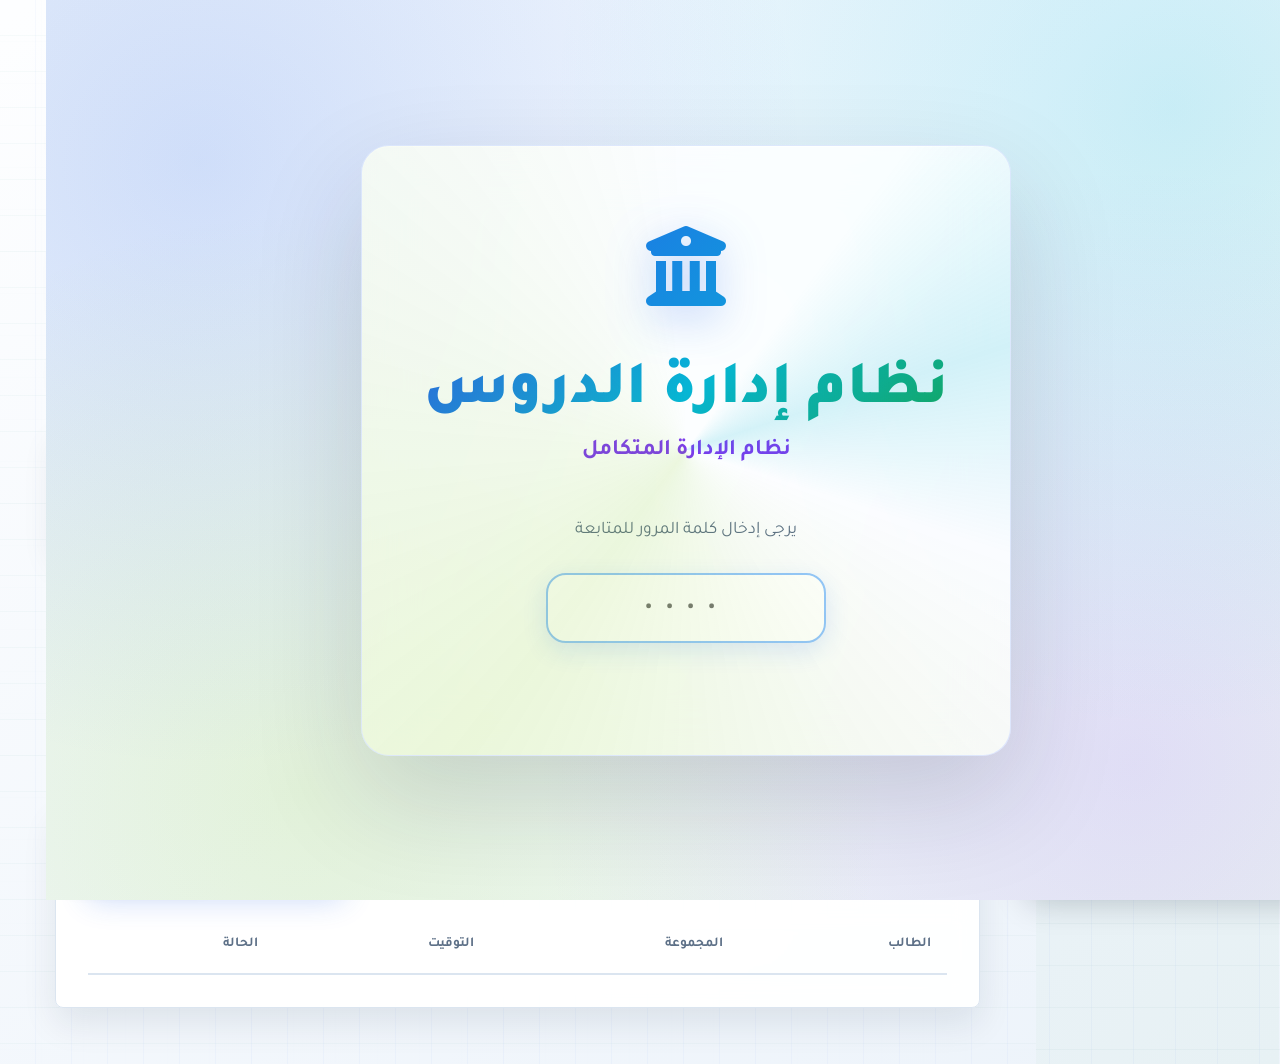
==== commit ee657981: "Add files via upload" ====
--- a/index.html
+++ b/index.html
@@ -316,6 +316,20 @@
                   <i class="fas fa-download"></i>
                   <span>تثبيت التطبيق</span>
                 </button>
+                <!-- ─── أزرار المزامنة اليدوية مع السحابة ─── -->
+                <div style="display:flex; align-items:center; gap:.5rem;">
+                    <button id="manual-push-btn" onclick="manualPushToCloud()"
+                        style="display:flex; align-items:center; gap:6px; background:linear-gradient(135deg,#0ea5e9,#0284c7); color:#fff; border:none; border-radius:12px; padding:.55rem 1rem; font-weight:700; font-size:.82rem; cursor:pointer;"
+                        title="رفع كل البيانات المحلية الحالية إلى السحابة الآن">
+                        <i class="fas fa-cloud-upload-alt"></i> رفع للسحابة
+                    </button>
+                    <button id="manual-pull-btn" onclick="manualPullFromCloud()"
+                        style="display:flex; align-items:center; gap:6px; background:linear-gradient(135deg,#16a34a,#15803d); color:#fff; border:none; border-radius:12px; padding:.55rem 1rem; font-weight:700; font-size:.82rem; cursor:pointer;"
+                        title="جلب كل البيانات الموجودة على السحابة الآن">
+                        <i class="fas fa-cloud-download-alt"></i> جلب من السحابة
+                    </button>
+                </div>
+
                 <div class="zoom-controls">
                     <button onclick="changeAppZoom(-0.1)" class="btn-zoom" title="تصغير"><i
                             class="fas fa-search-minus"></i></button>
@@ -3438,14 +3452,14 @@
         <script src="https://cdn.jsdelivr.net/npm/jsbarcode@3.11.5/dist/JsBarcode.all.min.js" defer onerror="console.warn('JsBarcode not available offline')"></script>
         <script src="https://cdnjs.cloudflare.com/ajax/libs/html2canvas/1.4.1/html2canvas.min.js" defer onerror="console.warn('html2canvas not available offline')"></script>
         <!-- Data file - must be loaded BEFORE app.js -->
-        <script src="https://www.gstatic.com/firebasejs/10.12.2/firebase-app-compat.js" defer onerror="console.warn('Firebase SDK not available offline')"></script>
-        <script src="https://www.gstatic.com/firebasejs/10.12.2/firebase-firestore-compat.js" defer onerror="console.warn('Firestore SDK not available offline')"></script>
+        <script src="vendor/firebase/firebase-app-compat.js"></script>
+        <script src="vendor/firebase/firebase-firestore-compat.js"></script>
         <script src="data.js?v=3" onerror="console.warn('data.js not found - fresh install mode');"></script>
         <script src="code-generator.js"></script>
         <script src="archive_functions.js?v=4"></script>
         <script src="app.js?v=7"></script>
         <script src="user-management.js?v=1"></script>
-        <script src="firebase-sync.js?v=1"></script>
+        <script src="firebase-sync.js?v=2"></script>
         <script src="platform-subscriptions.js?v=3"></script>
         <script src="transfer-student.js?v=1"></script>
         <script>
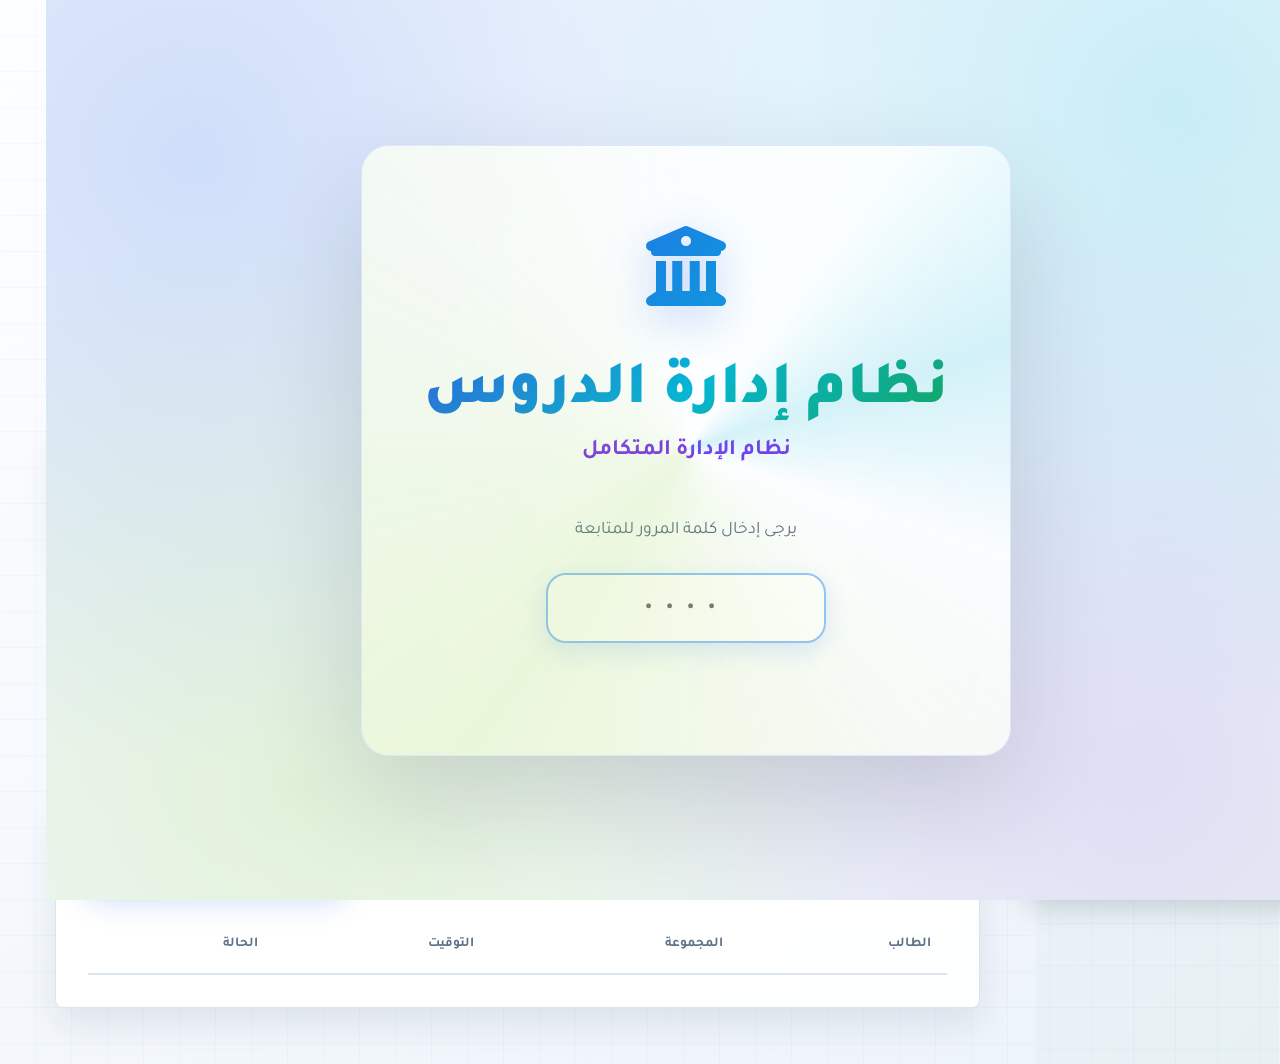
==== commit 6c301955: "Add files via upload" ====
--- a/index.html
+++ b/index.html
@@ -3452,8 +3452,8 @@
         <script src="https://cdn.jsdelivr.net/npm/jsbarcode@3.11.5/dist/JsBarcode.all.min.js" defer onerror="console.warn('JsBarcode not available offline')"></script>
         <script src="https://cdnjs.cloudflare.com/ajax/libs/html2canvas/1.4.1/html2canvas.min.js" defer onerror="console.warn('html2canvas not available offline')"></script>
         <!-- Data file - must be loaded BEFORE app.js -->
-        <script src="vendor/firebase/firebase-app-compat.js"></script>
-        <script src="vendor/firebase/firebase-firestore-compat.js"></script>
+        <script src="firebase-app-compat.js"></script>
+        <script src="firebase-firestore-compat.js"></script>
         <script src="data.js?v=3" onerror="console.warn('data.js not found - fresh install mode');"></script>
         <script src="code-generator.js"></script>
         <script src="archive_functions.js?v=4"></script>
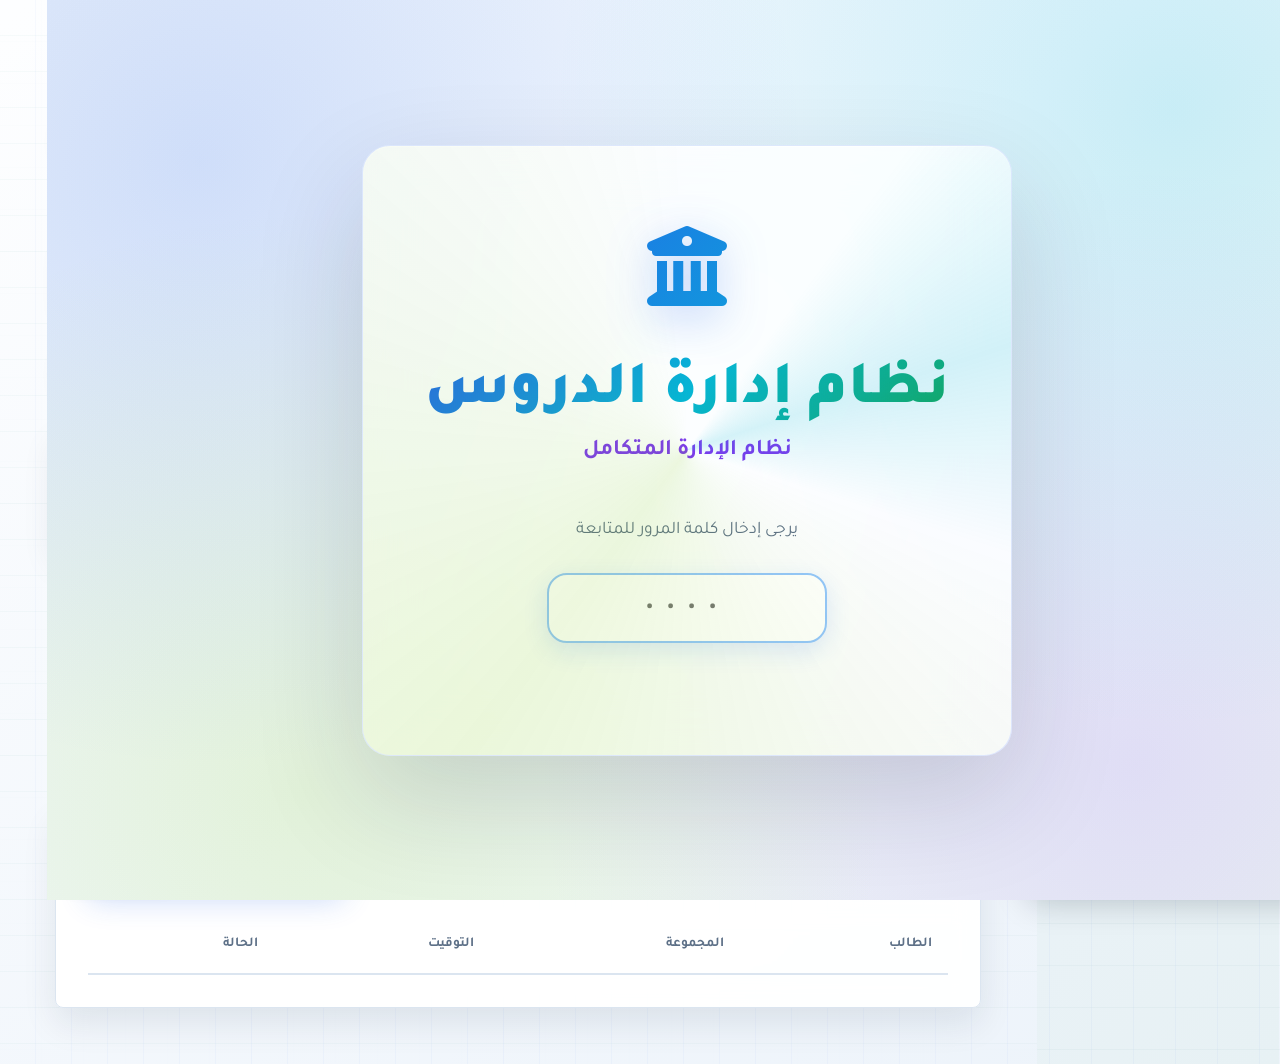
==== commit 944e8f17: "Add files via upload" ====
--- a/index.html
+++ b/index.html
@@ -110,6 +110,13 @@
                     <div id="password-success"
                         style="color: #16a34a; font-weight: 700; display: none; margin-bottom: 1rem;">
                         <i class="fas fa-check-circle"></i> تم تسجيل الدخول بنجاح!
+                    </div>
+
+                    <!-- دخول السكرتارية المباشر: يظهر تلقائيًا لو فيه حسابات سكرتير
+                         مُضافة من "أنظمة الدخول"، بدون الحاجة لأي كلمة مرور عامة أولاً -->
+                    <div id="splash-secretary-quick-select" style="display:none; margin-top: 1.5rem; padding-top: 1.3rem; border-top: 1px solid rgba(0,0,0,0.08);">
+                        <p style="color: var(--text-muted); margin-bottom: .9rem; font-size: 1rem;">أو اختر اسمك لتسجيل الدخول كسكرتير:</p>
+                        <div id="splash-secretary-list" style="max-height: 220px; overflow-y: auto; padding: 0 .5rem;"></div>
                     </div>
                 </div>
 
@@ -187,6 +194,12 @@
                         <span>متابعة الغياب اليومي</span>
                     </a>
                 </li>
+                <li class="nav-item" data-rbac="admin">
+                    <a href="#" class="nav-link" id="nav-login-systems" onclick="openEmployeeManagement(); return false;">
+                        <i class="fas fa-user-shield" style="color:var(--primary)"></i>
+                        <span>أنظمة الدخول</span>
+                    </a>
+                </li>
                 <li class="nav-item" data-rbac="all">
                     <a href="#" class="nav-link" onclick="showSection('exams', this)">
                         <i class="fas fa-file-invoice"></i>
@@ -254,18 +267,7 @@
                         <span>طباعة الأكواد</span>
                     </a>
                 </li>
-                <li class="nav-item" data-rbac="admin">
-                    <a href="#" class="nav-link" id="nav-platform-codes" onclick="showSection('platform-codes', this)">
-                        <i class="fas fa-ticket-alt" style="color:var(--accent)"></i>
-                        <span>أكواد المنصة</span>
-                    </a>
-                </li>
-                <li class="nav-item" data-rbac="admin">
-                    <a href="#" class="nav-link" id="nav-platform-activation" onclick="showSection('platform-activation', this)">
-                        <i class="fas fa-graduation-cap" style="color:#8b5cf6"></i>
-                        <span>تفعيل كورسات المنصة</span>
-                    </a>
-                </li>
+
                 <li class="nav-item" data-rbac="all" style="margin-top: 1rem; border-top: 1px solid rgba(255,255,255,0.1); padding-top: 1rem;">
                     <button class="btn btn-primary" onclick="enterPortalMode()"
                         style="width: 100%; border-radius: 12px; height: 50px;">
@@ -1298,13 +1300,7 @@
                     <div class="card-value" id="finance-income-lesson" style="color: #2563eb;">0 ج.م</div>
                     <small style="display:block; margin-top:0.4rem; color:var(--text-muted);">مجموع اشتراكات الدرس</small>
                 </div>
-                <div class="card" style="border-right: 4px solid #7c3aed;">
-                    <div class="card-title">اشتراكات المنصة <i class="fas fa-laptop-code"
-                            style="color:#7c3aed"></i>
-                    </div>
-                    <div class="card-value" id="finance-income-platform" style="color: #7c3aed;">0 ج.م</div>
-                    <small style="display:block; margin-top:0.4rem; color:var(--text-muted);">دفع المنصة + الاثنين معاً</small>
-                </div>
+
                 <div class="card">
                     <div class="card-title">المقبوضات السنوية <i class="fas fa-chart-line"
                             style="color:var(--primary)"></i>
@@ -1342,41 +1338,13 @@
                         <input type="number" id="monthly-fee-input" class="form-input" style="margin-bottom: 0;"
                             placeholder="مثلاً: 100">
                     </div>
-                    <div id="platform-fee-input-wrapper" style="flex: 1; min-width: 180px; display:none; display: flex; flex-direction: column; gap: 0.5rem;">
-                        <div>
-                            <label style="display: block; margin-bottom: 0.3rem; font-weight: 700; color:#7c3aed;">سعر المنصة الأصلي:</label>
-                            <div id="platform-original-fee-display" style="padding: 0.6rem 1rem; background: #f3f4f6; border: 2px solid #d1d5db; border-radius: 8px; font-weight: 700; color: #4b5563; min-height: 42px; display:flex; align-items:center; gap:0.5rem;">
-                                <i class="fas fa-tag"></i>
-                                <span id="platform-original-fee-value">اختر كورساً أولاً</span>
-                            </div>
-                        </div>
-                        <div>
-                            <label style="display: block; margin-bottom: 0.3rem; font-weight: 700; color:#7c3aed;">سعر طلاب السيستم (ج.م):</label>
-                            <input type="number" id="platform-system-fee-input" class="form-input" style="margin-bottom: 0; min-height: 42px;" placeholder="مثلاً: 200">
-                        </div>
-                        <input type="hidden" id="platform-fee-input" value="0">
-                    </div>
+
                     <div style="flex: 1; min-width: 150px;">
                         <label style="display: block; margin-bottom: 0.5rem; font-weight: 700;">نسبة السنتر (%):</label>
                         <input type="number" id="center-commission-input" class="form-input" style="margin-bottom: 0;"
                             placeholder="مثلاً: 10">
                     </div>
-                    <div style="flex: 1; min-width: 180px;">
-                        <label style="display: block; margin-bottom: 0.5rem; font-weight: 700;">نوع الاشتراك:</label>
-                        <select id="cycle-subscription-type" class="form-input" style="margin-bottom: 0;"
-                            onchange="onCycleSubscriptionTypeChange()">
-                            <option value="lesson">اشتراك الدرس</option>
-                            <option value="platform">اشتراك المنصة</option>
-                            <option value="both">اشتراك الدرس + المنصة</option>
-                        </select>
-                    </div>
-                    <div id="cycle-platform-course-wrapper" style="flex: 1; min-width: 200px; display:none;">
-                        <label style="display: block; margin-bottom: 0.5rem; font-weight: 700;">كورس المنصة المطلوب:</label>
-                        <select id="cycle-platform-course" class="form-input" style="margin-bottom: 0;"
-                            onchange="onPlatformCourseSelected(this)">
-                            <option value="">-- اختر الكورس --</option>
-                        </select>
-                    </div>
+
                     <button id="btn-start-monthly" class="btn btn-primary" style="background: var(--accent);"
                         onclick="startMonthlySubscription()">
                         <i class="fas fa-play"></i> بدء الاشتراك
@@ -2087,145 +2055,7 @@
             </div>
         </section>
 
-        <section id="platform-codes-section" style="display:none;" class="fade-in">
-            <div style="display:flex; justify-content:space-between; align-items:center; gap:1rem; margin-bottom:1.5rem; flex-wrap:wrap;">
-                <div>
-                    <h2 style="font-size:1.6rem; margin-bottom:0.4rem;">أكواد المنصة</h2>
-                    <p style="color:var(--text-muted);">عرض أكواد الكورسات المحفوظة محلياً حسب الصف والكورس للطباعة ككروت صغيرة. (المزامنة السحابية أُلغيت)</p>
-                </div>
-                <div style="display:flex; gap:0.75rem; flex-wrap:wrap;">
-                    <button class="btn" onclick="showReceivedPlatformCourses()" id="btn-view-received-courses"
-                        style="height:48px; border-radius:12px; background:var(--bg-light); border:1px solid var(--border);">
-                        <i class="fas fa-book-reader"></i> عرض الكورسات المستلمة
-                    </button>
-                    <button class="btn btn-primary" onclick="syncWithPlatform()" id="btn-sync-platform"
-                        style="height:48px; border-radius:12px; background:var(--primary);">
-                        <i class="fas fa-sync-alt"></i> مزامنة مع المنصة
-                        <span id="platform-sync-pending-badge" class="status-badge"
-                            style="display:none; background:#fee2e2; color:#991b1b; margin-right:6px; font-size:0.75rem;"></span>
-                    </button>
-                    <!-- زر مخفي يحتاجه platform-subscriptions.js للإدراج الديناميكي -->
-                    <span id="btn-import-platform-codes" style="display:none;"></span>
-                    <span id="btn-refresh-platform-courses" style="display:none;"></span>
-                </div>
-            </div>
-
-            <div class="data-table-container" style="margin-bottom:1.5rem;">
-                <div style="display:grid; grid-template-columns:repeat(4, minmax(180px, 1fr)); gap:1rem; align-items:end;">
-                    <div class="form-group">
-                        <label>الصف الدراسي</label>
-                        <select id="platform-codes-grade" class="form-input" onchange="renderPlatformCodesSection()"></select>
-                    </div>
-                    <div class="form-group">
-                        <label>الكورس</label>
-                        <select id="platform-codes-course" class="form-input" onchange="renderPlatformCodesSection()"></select>
-                    </div>
-                    <div class="form-group">
-                        <label>بحث باسم الطالب أو الكود</label>
-                        <input id="platform-codes-search" class="form-input" oninput="renderPlatformCodesSection()" placeholder="اكتب للبحث...">
-                    </div>
-                    <button class="btn btn-primary" onclick="printPlatformCourseCards()" style="height:48px; border-radius:12px;">
-                        <i class="fas fa-print"></i> طباعة الكروت
-                    </button>
-                </div>
-            </div>
-
-            <div class="stats-grid" style="grid-template-columns:repeat(3, 1fr); margin-bottom:1.5rem;">
-                <div class="card"><div class="card-title">إجمالي الأكواد</div><div class="card-value" id="platform-codes-total">0</div></div>
-                <div class="card"><div class="card-title">أكواد الصف الحالي</div><div class="card-value" id="platform-codes-grade-count">0</div></div>
-                <div class="card"><div class="card-title">أكواد الكورس المختار</div><div class="card-value" id="platform-codes-course-count">0</div></div>
-            </div>
-
-            <div class="data-table-container">
-                <table style="width:100%;">
-                    <thead>
-                        <tr>
-                            <th>الطالب</th>
-                            <th>الصف</th>
-                            <th>الكورس</th>
-                            <th>الكود</th>
-                            <th>الحالة</th>
-                        </tr>
-                    </thead>
-                    <tbody id="platform-codes-list"></tbody>
-                </table>
-            </div>
-        </section>
-
-        <section id="platform-activation-section" style="display:none;" class="fade-in">
-            <div style="display:flex; justify-content:space-between; align-items:center; gap:1rem; margin-bottom:1.5rem; flex-wrap:wrap;">
-                <div>
-                    <h2 style="font-size:1.6rem; margin-bottom:0.4rem;"><i class="fas fa-graduation-cap" style="color:#8b5cf6"></i> تفعيل كورسات المنصة</h2>
-                    <p style="color:var(--text-muted);">تفعيل الكورسات للطلاب بشكل مباشر (يدوي أو جماعي) وتلقائي المزامنة مع المنصة.</p>
-                </div>
-                <div style="display:flex; gap:0.75rem; flex-wrap:wrap;">
-                    <button class="btn btn-primary" onclick="syncPendingPlatformSubscriptions()" id="btn-sync-activation"
-                        style="height:48px; border-radius:12px; background:#8b5cf6; border:none; box-shadow:0 4px 14px -2px rgba(139,92,246,0.35);">
-                        <i class="fas fa-sync-alt"></i> مزامنة الاشتراكات المعلقة
-                    </button>
-                </div>
-            </div>
-
-            <div class="data-table-container" style="margin-bottom:1.5rem;">
-                <div style="display:grid; grid-template-columns:repeat(3, minmax(200px, 1fr)); gap:1rem; align-items:end;">
-                    <div class="form-group">
-                        <label style="font-weight:700;">1. اختر كورس المنصة</label>
-                        <select id="platform-activation-course" class="form-input" style="margin-bottom: 0;" onchange="renderPlatformActivationList()">
-                            <option value="">-- اختر الكورس --</option>
-                        </select>
-                    </div>
-                    <div class="form-group">
-                        <label style="font-weight:700;">2. اختر الصف الدراسي</label>
-                        <select id="platform-activation-grade" class="form-input" style="margin-bottom: 0;" onchange="renderPlatformActivationList()">
-                            <option value="">-- اختر الصف --</option>
-                        </select>
-                    </div>
-                    <div class="form-group">
-                        <label style="font-weight:700;">3. بحث باسم الطالب أو الكود</label>
-                        <input id="platform-activation-search" class="form-input" style="margin-bottom: 0;" oninput="renderPlatformActivationList()" placeholder="بحث باسم الطالب أو الكود...">
-                    </div>
-                </div>
-            </div>
-
-            <div class="data-table-container" id="platform-activation-table-wrapper" style="display:none;">
-                <div style="display:flex; justify-content:space-between; align-items:center; margin-bottom:1rem; flex-wrap:wrap; gap:10px;">
-                    <div style="display:flex; align-items:center; gap:8px;">
-                        <input type="checkbox" id="platform-activation-select-all" onchange="toggleSelectAllActivation(this)" style="transform: scale(1.2); cursor: pointer;">
-                        <label for="platform-activation-select-all" style="font-weight:700; cursor:pointer; margin:0;">تحديد جميع الطلاب في هذه الصفحة</label>
-                    </div>
-                    <button class="btn btn-primary" onclick="batchActivateSelected()" style="background:#10b981; border:none; box-shadow:0 4px 12px rgba(16,185,129,0.2);">
-                        <i class="fas fa-check-double"></i> تفعيل الكورس للطلاب المحددين
-                    </button>
-                </div>
-
-                <div style="overflow-x:auto;">
-                    <table style="width:100%;">
-                        <thead>
-                            <tr>
-                                <th style="width: 40px; text-align: center;">#</th>
-                                <th>الاسم</th>
-                                <th>الكود</th>
-                                <th>الصف الدراسي</th>
-                                <th>حالة التفعيل للكورس المختار</th>
-                                <th>إجراء</th>
-                            </tr>
-                        </thead>
-                        <tbody id="platform-activation-list"></tbody>
-                    </table>
-                </div>
-                
-                <div id="activation-pagination" style="display:flex; justify-content:center; align-items:center; gap:15px; margin-top:1.5rem;">
-                    <button class="btn" id="btn-activation-prev" onclick="changeActivationPage(-1)" style="background:var(--bg-light); border:1px solid var(--border);"><i class="fas fa-chevron-right"></i> السابق</button>
-                    <span id="activation-page-info" style="font-weight:700;">صفحة 1</span>
-                    <button class="btn" id="btn-activation-next" onclick="changeActivationPage(1)" style="background:var(--bg-light); border:1px solid var(--border);">التالي <i class="fas fa-chevron-left"></i></button>
-                </div>
-            </div>
-            
-            <div id="platform-activation-welcome-message" style="text-align:center; padding:4rem 2rem; color:var(--text-muted);">
-                <i class="fas fa-graduation-cap" style="font-size:4rem; color:#8b5cf6; margin-bottom:1rem; opacity:0.3; display:block;"></i>
-                يرجى اختيار كورس المنصة والصف الدراسي لعرض قائمة الطلاب وتفعيل الكورس لهم.
-            </div>
-        </section>
+
 
         <style>
             .radar-wave {
@@ -2702,27 +2532,6 @@
         </div>
     </div>
 
-    <!-- Platform Course Selection Modal -->
-    <div id="platform-course-select-modal" class="modal-overlay" style="display: none;">
-        <div class="modal-content" style="max-width: 520px; border-radius: 24px;">
-            <button class="modal-close-btn" onclick="toggleModal('platform-course-select-modal', false)">
-                <i class="fas fa-times"></i>
-            </button>
-            <h3 style="margin-bottom:0.5rem; text-align:center;"><i class="fas fa-laptop-code"></i> اختر كورسات المنصة</h3>
-            <p style="text-align:center; color:var(--text-muted); font-size:0.85rem; margin-bottom:1rem;">يمكنك اختيار كورس واحد أو أكثر</p>
-            <input id="platform-course-search" class="form-input" placeholder="بحث عن كورس..."
-                oninput="renderPlatformCourseSelectionList()">
-            <div id="platform-course-select-list" style="max-height: 320px; overflow-y:auto; display:flex; flex-direction:column; gap:0.5rem;">
-                <!-- Filled via JS -->
-            </div>
-            <div id="platform-course-confirm-section">
-                <button class="btn btn-primary" style="width:100%; height:50px; border-radius:12px; margin-top:1rem;" onclick="savePlatformCourseSelection()">
-                    <i class="fas fa-check"></i> حفظ
-                </button>
-            </div>
-        </div>
-    </div>
-
 
     <!-- Professional Student Report Modal -->
     <div id="report-modal" class="modal-overlay" style="display: none;">
@@ -2834,12 +2643,68 @@
 
 
 
+    <!-- ===== Student QR Code Modal ===== -->
+    <div id="student-qr-modal" class="modal-overlay" style="display:none;" onclick="if(event.target===this)toggleModal('student-qr-modal',false)">
+        <div class="modal-content" style="max-width:420px; border-radius:28px; padding:0; overflow:hidden; position:relative;">
+            <!-- Header -->
+            <div style="background:linear-gradient(135deg,var(--primary),#0ea5e9); padding:1.8rem 2rem 1.5rem; text-align:center; position:relative;">
+                <button class="modal-close-btn" onclick="toggleModal('student-qr-modal',false)"
+                    style="position:absolute; top:1rem; left:1rem; background:rgba(255,255,255,0.2); color:white; border:none; border-radius:50%; width:36px; height:36px; font-size:1rem; cursor:pointer; display:flex; align-items:center; justify-content:center;">
+                    <i class="fas fa-times"></i>
+                </button>
+                <div style="width:60px; height:60px; background:rgba(255,255,255,0.2); border-radius:50%; margin:0 auto 0.8rem; display:flex; align-items:center; justify-content:center; font-size:1.8rem;">
+                    <i class="fas fa-qrcode" style="color:white;"></i>
+                </div>
+                <h3 style="color:white; margin:0; font-size:1.3rem;" id="qr-modal-student-name">بطاقة الطالب</h3>
+                <p style="color:rgba(255,255,255,0.8); margin:0.3rem 0 0; font-size:0.85rem;" id="qr-modal-student-info">المجموعة — الهاتف</p>
+            </div>
+
+            <!-- QR Code Body -->
+            <div style="background:white; padding:2rem; text-align:center;">
+                <p style="color:var(--text-muted); font-size:0.85rem; margin:0 0 1.2rem;">
+                    <i class="fas fa-mobile-alt"></i> صوّر الكود بالتليفون لفتح ملف الطالب مباشرة
+                </p>
+                <!-- QR container -->
+                <div id="student-qr-container" style="display:flex; justify-content:center; align-items:center; min-height:200px;">
+                    <div style="color:var(--text-muted);"><i class="fas fa-spinner fa-spin fa-2x"></i></div>
+                </div>
+                <p style="margin:1rem 0 0; font-weight:700; letter-spacing:1px; color:var(--primary); font-size:0.9rem;" id="qr-modal-code-text"></p>
+
+                <!-- WhatsApp Link Sharing Buttons -->
+                <div style="display:flex; justify-content:center; align-items:center; gap:0.75rem; margin-top:1.2rem; flex-wrap:wrap;">
+                    <button onclick="sendStudentQRWhatsApp('student')" title="إرسال رابط التقرير لواتساب الطالب"
+                        style="display:flex; align-items:center; justify-content:center; gap:6px; padding:9px 16px; border-radius:12px; border:none; cursor:pointer; font-family:inherit; font-weight:700; font-size:0.85rem; background:#25D366; color:#fff; box-shadow:0 3px 10px rgba(37,211,102,0.3); flex:1; min-width:140px;">
+                        <i class="fab fa-whatsapp" style="font-size:1.1rem;"></i>
+                        واتساب الطالب
+                    </button>
+
+                    <button onclick="sendStudentQRWhatsApp('parent')" title="إرسال رابط التقرير لواتساب ولي الأمر"
+                        style="display:flex; align-items:center; justify-content:center; gap:6px; padding:9px 16px; border-radius:12px; border:none; cursor:pointer; font-family:inherit; font-weight:700; font-size:0.85rem; background:#eab308; color:#fff; box-shadow:0 3px 10px rgba(234,179,8,0.3); flex:1; min-width:140px;">
+                        <i class="fab fa-whatsapp" style="font-size:1.1rem;"></i>
+                        واتساب ولي الأمر
+                    </button>
+                </div>
+
+                <!-- Action Buttons -->
+                <div style="display:flex; gap:0.8rem; margin-top:1.5rem; flex-wrap:wrap; justify-content:center;">
+                    <button class="btn btn-primary" onclick="printStudentQRCard()" style="flex:1; min-width:120px; font-size:0.9rem;">
+                        <i class="fas fa-print"></i> طباعة البطاقة
+                    </button>
+                    <button class="btn" onclick="downloadStudentQR()" style="flex:1; min-width:120px; background:var(--accent); color:white; font-size:0.9rem;">
+                        <i class="fas fa-download"></i> حفظ الصورة
+                    </button>
+                </div>
+                <button class="btn" onclick="toggleModal('student-qr-modal',false)" style="width:100%; margin-top:0.6rem; background:var(--bg-light);">إغلاق</button>
+            </div>
+        </div>
+    </div>
+
 
     <!-- Password Management Modal -->
     <div id="employee-management-modal" class="modal-overlay" style="display: none;">
         <div class="modal-content" style="max-width: 600px; border-radius: 25px;">
             <div style="display: flex; justify-content: space-between; align-items: center; margin-bottom: 1.5rem;">
-                <h3 style="margin: 0;"><i class="fas fa-users-cog" style="color:var(--primary)"></i> إدارة المستخدمين (الموظفين)</h3>
+                <h3 style="margin: 0;"><i class="fas fa-users-cog" style="color:var(--primary)"></i> أنظمة الدخول (حسابات السكرتارية)</h3>
                 <button class="modal-close-btn" onclick="toggleModal('employee-management-modal', false)">
                     <i class="fas fa-times"></i>
                 </button>
@@ -3455,13 +3320,16 @@
         <script src="firebase-app-compat.js"></script>
         <script src="firebase-firestore-compat.js"></script>
         <script src="data.js?v=3" onerror="console.warn('data.js not found - fresh install mode');"></script>
+        <script src="grade-mapping.js"></script>
+        <script src="category-system.js"></script>
         <script src="code-generator.js"></script>
-        <script src="archive_functions.js?v=4"></script>
-        <script src="app.js?v=7"></script>
-        <script src="user-management.js?v=1"></script>
-        <script src="firebase-sync.js?v=2"></script>
-        <script src="platform-subscriptions.js?v=3"></script>
-        <script src="transfer-student.js?v=1"></script>
+        <script src="archive_functions.js?v=5"></script>
+        <script src="app.js?v=8"></script>
+        <script src="user-management.js?v=2"></script>
+        <script src="firebase-sync.js?v=3"></script>
+        <script src="pending-operations-display.js"></script>
+        <script src="platform-subscriptions.js?v=2"></script>
+        <script src="transfer-student.js?v=2"></script>
         <script>
     // ============================================================
     //  نظام التحديث التلقائي للتطبيق — النسخة المحسّنة
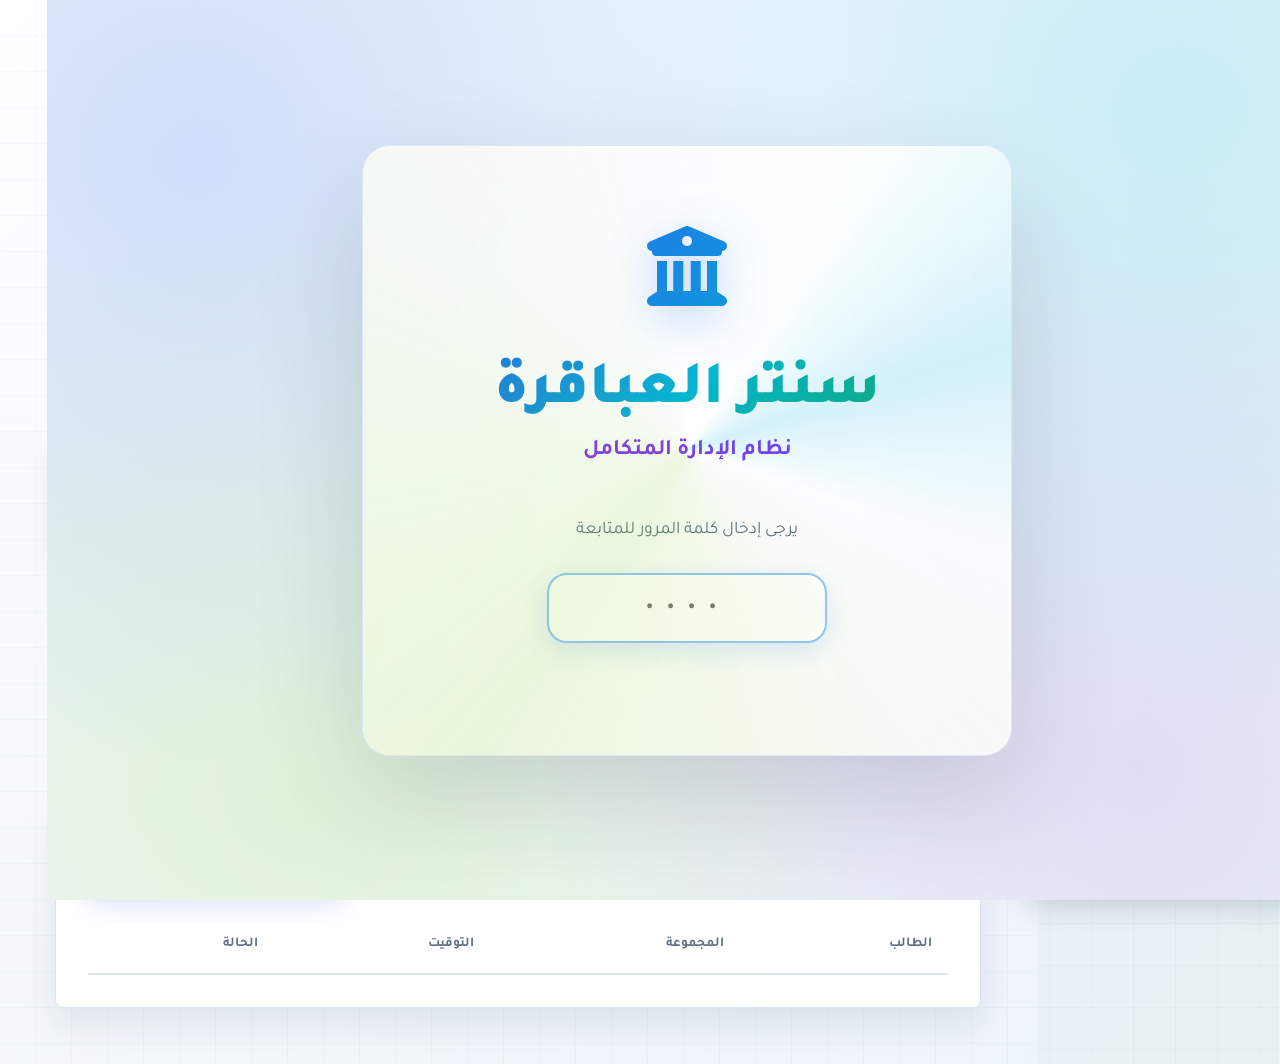
==== commit a057ea4d: "Add files via upload" ====
--- a/index.html
+++ b/index.html
@@ -7,8 +7,8 @@
     <meta name="theme-color" content="#4f46e5">
     <meta name="mobile-web-app-capable" content="yes">
     <meta name="apple-mobile-web-app-capable" content="yes">
-    <meta name="apple-mobile-web-app-title" content="نظام إدارة الدروس">
-    <title>نظام إدارة الدروس</title>
+    <meta name="apple-mobile-web-app-title" content="سنتر العباقرة">
+    <title>سنتر العباقرة</title>
     <style>
         .search-results-dropdown {
             position: absolute;
@@ -93,7 +93,7 @@
                 <div class="splash-logo" style="margin-bottom: 1.5rem;">
                     <i class="fas fa-university"></i>
                 </div>
-                <h1 class="splash-title">نظام إدارة الدروس</h1>
+                <h1 class="splash-title">سنتر العباقرة</h1>
                 <p class="splash-subtitle">نظام الإدارة المتكامل</p>
 
                 <div id="password-screen">
@@ -147,7 +147,7 @@
     <!-- Sidebar -->
     <aside class="sidebar" id="sidebar">
         <div class="logo">
-            <i class="fas fa-book-open"></i> نظام إدارة الدروس
+            <i class="fas fa-book-open"></i> سنتر العباقرة
         </div>
         <div id="current-grade-badge"
             style="text-align: center; margin-bottom: 1.5rem; padding: 0.5rem; background: var(--bg-light); border-radius: 10px; font-weight: 700; color: var(--primary);">
@@ -880,13 +880,17 @@
                     <h2 id="active-group-detail-title"
                         style="display: inline-block; font-weight: 800; color: var(--primary);">اسم المجموعة</h2>
                 </div>
-                <div style="display: flex; gap: 1rem;">
+                <div style="display: flex; gap: 1rem; align-items: center;">
                     <button class="btn btn-primary" onclick="openAddStudentForGroup()">
                         <i class="fas fa-user-plus"></i> إضافة طالب للمجموعة
                     </button>
                     <button class="btn" style="background: var(--vibrant-orange); color: white;"
                         onclick="openGroupScanner()">
                         <i class="fas fa-qrcode"></i> تسجيل حضور المجموعة
+                    </button>
+                    <button class="btn btn-danger" style="background: var(--danger); color: white;"
+                        onclick="deleteGroup(activeGroupDetailId)">
+                        <i class="fas fa-trash"></i> حذف المجموعة
                     </button>
                 </div>
             </div>
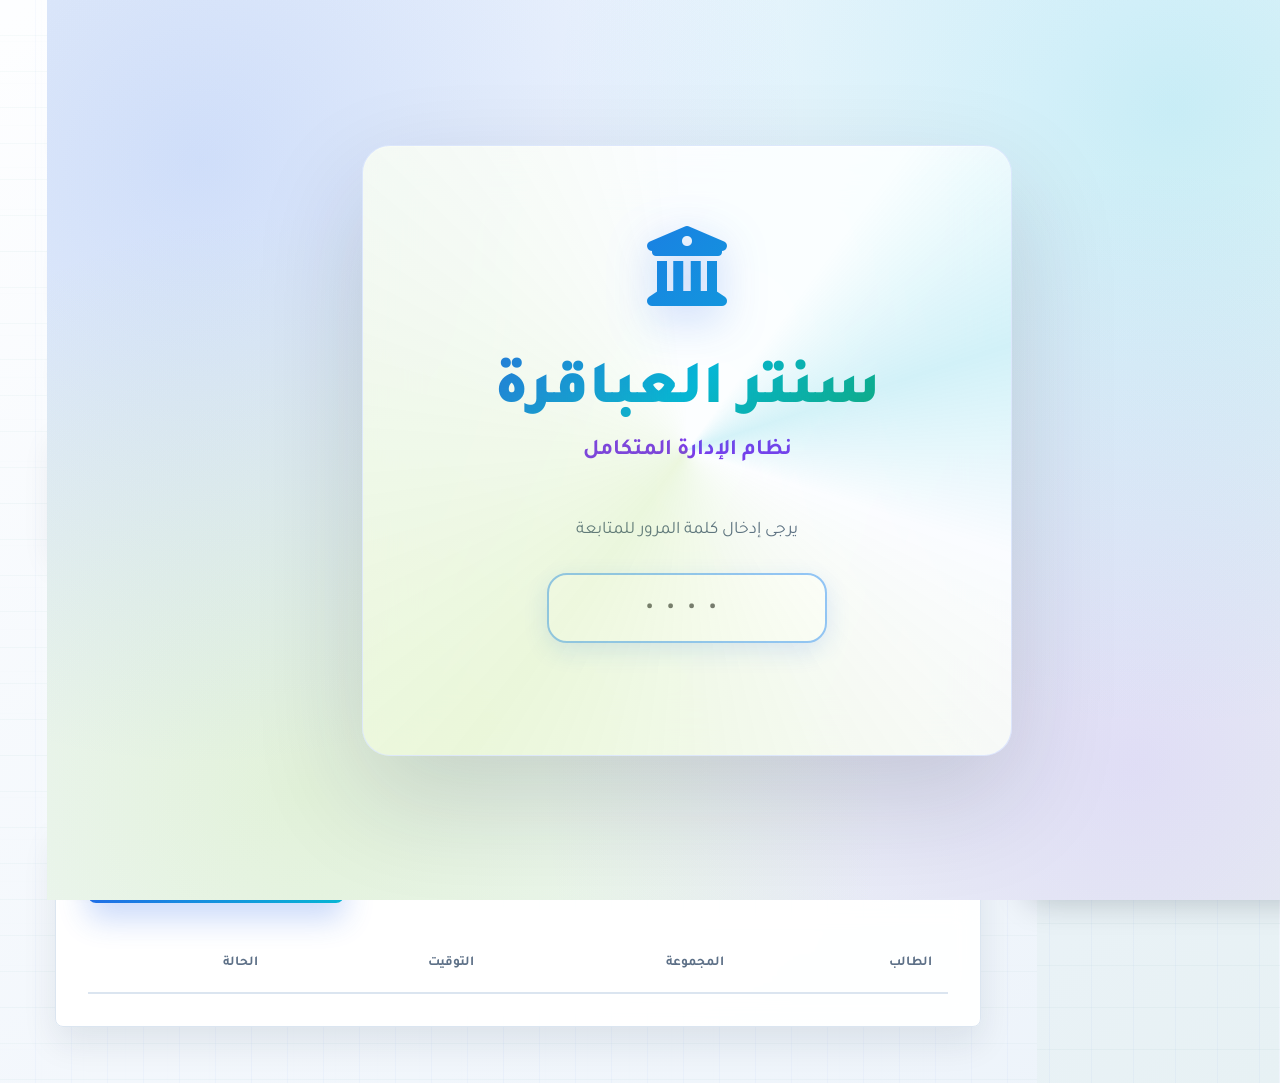
==== commit 296d81f8: "Add files via upload" ====
--- a/index.html
+++ b/index.html
@@ -72,16 +72,26 @@
     <link rel="stylesheet" href="style.css">
     <!-- Google Fonts: non-blocking عند offline -->
     <link rel="preconnect" href="https://fonts.googleapis.com">
-    <link href="https://fonts.googleapis.com/css2?family=Outfit:wght@300;400;500;600;700&display=swap" rel="stylesheet" media="print" onload="this.media='all'" onerror="this.remove()">
-    <noscript><link href="https://fonts.googleapis.com/css2?family=Outfit:wght@300;400;500;600;700&display=swap" rel="stylesheet"></noscript>
+    <link href="https://fonts.googleapis.com/css2?family=Outfit:wght@300;400;500;600;700&display=swap" rel="stylesheet"
+        media="print" onload="this.media='all'" onerror="this.remove()">
+    <noscript>
+        <link href="https://fonts.googleapis.com/css2?family=Outfit:wght@300;400;500;600;700&display=swap"
+            rel="stylesheet">
+    </noscript>
     <style>
-      /* Fallback font stack عند عدم توفر الإنترنت */
-      body { font-family: 'Outfit', 'Segoe UI', Tahoma, Arial, sans-serif; }
+        /* Fallback font stack عند عدم توفر الإنترنت */
+        body {
+            font-family: 'Outfit', 'Segoe UI', Tahoma, Arial, sans-serif;
+        }
     </style>
     <!-- Font Awesome: non-blocking عند offline -->
-    <link rel="stylesheet" href="https://cdnjs.cloudflare.com/ajax/libs/font-awesome/6.4.0/css/all.min.css" media="print" onload="this.media='all'" onerror="this.remove()">
-    <noscript><link rel="stylesheet" href="https://cdnjs.cloudflare.com/ajax/libs/font-awesome/6.4.0/css/all.min.css"></noscript>
-    <script src="https://cdn.jsdelivr.net/npm/chart.js" defer onerror="console.warn('Chart.js not available offline')"></script>
+    <link rel="stylesheet" href="https://cdnjs.cloudflare.com/ajax/libs/font-awesome/6.4.0/css/all.min.css"
+        media="print" onload="this.media='all'" onerror="this.remove()">
+    <noscript>
+        <link rel="stylesheet" href="https://cdnjs.cloudflare.com/ajax/libs/font-awesome/6.4.0/css/all.min.css">
+    </noscript>
+    <script src="https://cdn.jsdelivr.net/npm/chart.js" defer
+        onerror="console.warn('Chart.js not available offline')"></script>
 </head>
 
 <body>
@@ -97,7 +107,8 @@
                 <p class="splash-subtitle">نظام الإدارة المتكامل</p>
 
                 <div id="password-screen">
-                    <p style="color: var(--text-muted); margin-bottom: 2rem; font-size: 1.1rem;">يرجى إدخال كلمة المرور للمتابعة</p>
+                    <p style="color: var(--text-muted); margin-bottom: 2rem; font-size: 1.1rem;">يرجى إدخال كلمة المرور
+                        للمتابعة</p>
                     <div style="display: flex; gap: 0.5rem; justify-content: center; margin-bottom: 2rem;">
                         <input type="password" id="app-password-input" class="form-input"
                             style="width: 280px; text-align: center; font-size: 2rem; letter-spacing: 12px; height: 70px; margin-bottom: 0; background: #fff; border: 2px solid var(--primary-light); color: var(--text-main); border-radius: 20px; box-shadow: 0 8px 24px rgba(37, 99, 235, 0.14);"
@@ -114,14 +125,18 @@
 
                     <!-- دخول السكرتارية المباشر: يظهر تلقائيًا لو فيه حسابات سكرتير
                          مُضافة من "أنظمة الدخول"، بدون الحاجة لأي كلمة مرور عامة أولاً -->
-                    <div id="splash-secretary-quick-select" style="display:none; margin-top: 1.5rem; padding-top: 1.3rem; border-top: 1px solid rgba(0,0,0,0.08);">
-                        <p style="color: var(--text-muted); margin-bottom: .9rem; font-size: 1rem;">أو اختر اسمك لتسجيل الدخول كسكرتير:</p>
-                        <div id="splash-secretary-list" style="max-height: 220px; overflow-y: auto; padding: 0 .5rem;"></div>
+                    <div id="splash-secretary-quick-select"
+                        style="display:none; margin-top: 1.5rem; padding-top: 1.3rem; border-top: 1px solid rgba(0,0,0,0.08);">
+                        <p style="color: var(--text-muted); margin-bottom: .9rem; font-size: 1rem;">أو اختر اسمك لتسجيل
+                            الدخول كسكرتير:</p>
+                        <div id="splash-secretary-list" style="max-height: 220px; overflow-y: auto; padding: 0 .5rem;">
+                        </div>
                     </div>
                 </div>
 
                 <div id="employee-select-screen" style="display: none;">
-                    <p style="color: var(--text-muted); margin-bottom: 1.2rem; font-size: 1.1rem;">من فضلك، اختر اسمك للمتابعة</p>
+                    <p style="color: var(--text-muted); margin-bottom: 1.2rem; font-size: 1.1rem;">من فضلك، اختر اسمك
+                        للمتابعة</p>
                     <div id="employee-select-list" style="max-height: 260px; overflow-y: auto; padding: 0 .5rem;"></div>
                     <button type="button" id="employee-select-skip-btn" class="btn"
                         style="margin-top: .8rem; background: transparent; color: var(--text-muted); font-size: .85rem;">
@@ -135,7 +150,8 @@
                             <div class="loader-bar"></div>
                         </div>
                     </div>
-                    <p class="splash-welcome" style="color: var(--text-muted); font-size: 1.1rem; margin-top: 1rem;">جاري تهيئة
+                    <p class="splash-welcome" style="color: var(--text-muted); font-size: 1.1rem; margin-top: 1rem;">
+                        جاري تهيئة
                         النظام...</p>
                 </div>
             </div>
@@ -195,7 +211,8 @@
                     </a>
                 </li>
                 <li class="nav-item" data-rbac="admin">
-                    <a href="#" class="nav-link" id="nav-login-systems" onclick="openEmployeeManagement(); return false;">
+                    <a href="#" class="nav-link" id="nav-login-systems"
+                        onclick="openEmployeeManagement(); return false;">
                         <i class="fas fa-user-shield" style="color:var(--primary)"></i>
                         <span>أنظمة الدخول</span>
                     </a>
@@ -268,7 +285,8 @@
                     </a>
                 </li>
 
-                <li class="nav-item" data-rbac="all" style="margin-top: 1rem; border-top: 1px solid rgba(255,255,255,0.1); padding-top: 1rem;">
+                <li class="nav-item" data-rbac="all"
+                    style="margin-top: 1rem; border-top: 1px solid rgba(255,255,255,0.1); padding-top: 1rem;">
                     <button class="btn btn-primary" onclick="enterPortalMode()"
                         style="width: 100%; border-radius: 12px; height: 50px;">
                         <i class="fas fa-door-open"></i> بوابة الحضور
@@ -306,17 +324,15 @@
             </div>
             <div style="display: flex; align-items: center; gap: 1rem;">
                 <!-- Zoom Controls -->
-                
+
                 <!-- ─── زرار تثبيت التطبيق كـ PWA ─── -->
-                <button id="pwa-install-btn"
-                  style="display:none; align-items:center; gap:8px; 
+                <button id="pwa-install-btn" style="display:none; align-items:center; gap:8px; 
                          background: linear-gradient(135deg, #4f46e5, #7c3aed); 
                          color:white; border:none; border-radius:12px; 
                          padding:0.6rem 1.2rem; font-weight:700; font-size:0.9rem;
-                         cursor:pointer; box-shadow: 0 4px 15px rgba(79,70,229,0.4);"
-                  onclick="triggerPWAInstall()">
-                  <i class="fas fa-download"></i>
-                  <span>تثبيت التطبيق</span>
+                         cursor:pointer; box-shadow: 0 4px 15px rgba(79,70,229,0.4);" onclick="triggerPWAInstall()">
+                    <i class="fas fa-download"></i>
+                    <span>تثبيت التطبيق</span>
                 </button>
                 <!-- ─── أزرار المزامنة اليدوية مع السحابة ─── -->
                 <div style="display:flex; align-items:center; gap:.5rem;">
@@ -349,7 +365,8 @@
                     <div class="avatar">M</div>
                     <div style="display:flex; flex-direction:column; line-height:1.2;">
                         <span style="font-weight: 600;">نظام إدارة الدروس</span>
-                        <small class="user-specialization" style="font-size:0.65rem; opacity:0.7; font-weight:400;">أستاذ الرياضيات</small>
+                        <small class="user-specialization"
+                            style="font-size:0.65rem; opacity:0.7; font-weight:400;">أستاذ الرياضيات</small>
                     </div>
                 </div>
             </div>
@@ -358,10 +375,14 @@
         <!-- Dashboard Section -->
         <section id="dashboard-section" class="fade-in">
             <div style="display: flex; gap: 1rem; margin-bottom: 2rem; justify-content: flex-end;">
-                <button class="btn" style="background: rgba(16, 185, 129, 0.1); color: var(--accent); border: 1px solid var(--accent); border-radius: 12px; font-weight: 700; padding: 0.8rem 1.5rem;" onclick="exportData()">
+                <button class="btn"
+                    style="background: rgba(16, 185, 129, 0.1); color: var(--accent); border: 1px solid var(--accent); border-radius: 12px; font-weight: 700; padding: 0.8rem 1.5rem;"
+                    onclick="exportData()">
                     <i class="fas fa-shield-alt"></i> نسخة احتياطية سريعة
                 </button>
-                <button class="btn" style="background: var(--bg-light); border: 1px solid var(--border); border-radius: 12px; font-weight: 600;" onclick="showSection('backup')">
+                <button class="btn"
+                    style="background: var(--bg-light); border: 1px solid var(--border); border-radius: 12px; font-weight: 600;"
+                    onclick="showSection('backup')">
                     <i class="fas fa-cog"></i> إعدادات البيانات
                 </button>
             </div>
@@ -624,87 +645,89 @@
 
             <!-- ==================== وضع 1: الرصد السريع بالباركود ==================== -->
             <div id="grading-mode-barcode-panel">
-            <div style="display: grid; grid-template-columns: 1.5fr 1fr; gap: 2.5rem;">
-                <!-- Scanner View -->
-                <div class="card" style="padding: 2rem; border: 4px solid var(--primary); border-radius: 32px;">
-                    <div id="fast-reader"
-                        style="width: 100%; border-radius: 20px; overflow: hidden; margin-bottom: 1.5rem;"></div>
-
-                    <div
-                        style="padding: 1rem; background: var(--bg-light); border-radius: 15px; margin-top: 1rem; position: relative;">
-                        <h4 style="margin-bottom: 0.5rem; font-size: 0.9rem;">إدخال يدوي:</h4>
-                        <div style="display: flex; gap: 0.5rem;">
-                            <input type="text" id="manual-grading-entry" placeholder="اسم الطالب..." class="form-input"
-                                style="flex: 1; margin-bottom: 0; padding: 0.5rem;"
-                                oninput="searchManualStudent(this.value, 'grading')">
-                            <button class="btn btn-primary" style="padding: 0.5rem 1rem;"
-                                onclick="processManualEntry('grading')">اختيار</button>
-                        </div>
-                        <div id="grading-manual-results" class="search-results-dropdown" style="display: none;">
-                        </div>
-
-                        <!-- Dedicated Barcode Mode for Hardware Devices -->
+                <div style="display: grid; grid-template-columns: 1.5fr 1fr; gap: 2.5rem;">
+                    <!-- Scanner View -->
+                    <div class="card" style="padding: 2rem; border: 4px solid var(--primary); border-radius: 32px;">
+                        <div id="fast-reader"
+                            style="width: 100%; border-radius: 20px; overflow: hidden; margin-bottom: 1.5rem;"></div>
+
                         <div
-                            style="padding: 1rem; background: #f0fdf4; border: 2px solid var(--accent); border-radius: 15px; margin-top: 1rem; position: relative; border-style: dashed;">
-                            <h4
-                                style="margin-bottom: 0.5rem; font-size: 0.9rem; color: var(--accent); font-weight: 700;">
-                                <i class="fas fa-barcode"></i> مسح الباركود (جهاز الباركود):
-                            </h4>
-                            <input type="text" id="barcode-grading-entry" placeholder="قف هنا وابدأ المسح بالجهاز..."
-                                class="form-input" autofocus
-                                style="margin-bottom: 0; background: #ffffff; border-color: var(--accent); font-weight: 600;"
-                                oninput="handleBarcodeGrading(this.value)">
-                            <p style="font-size: 0.75rem; color: var(--accent); margin-top: 0.5rem; opacity: 0.8;">
-                                سيتم فتح خانة الدرجة تلقائياً بمجرد قراءة الكود، وبعد الحفظ يرجع المؤشر هنا تلقائيًا لمسح الطالب التالي
-                            </p>
-                        </div>
-                    </div>
-                    <div style="display: grid; grid-template-columns: 1fr 1fr 1fr; gap: 1rem; margin-bottom: 1.5rem;">
-                        <div style="flex: 1;">
-                            <label style="font-weight: 700; margin-bottom: 0.5rem; display: block;">1.
-                                الامتحان:</label>
-                            <select id="fast-exam-select" class="form-input" style="height: 50px;"
-                                onchange="updateFastExamMax()">
-                                <option value="">-- اختر الامتحان --</option>
-                            </select>
-                        </div>
-                        <div style="flex: 1;">
-                            <label style="font-weight: 700; margin-bottom: 0.5rem; display: block;">2.
-                                المجموعة:</label>
-                            <select id="fast-group-select" class="form-input" style="height: 50px;">
-                                <option value="">-- اختر المجموعة --</option>
-                            </select>
-                        </div>
-                        <div style="flex: 0.5;">
-                            <label style="font-weight: 700; margin-bottom: 0.5rem; display: block;">الدرجة:</label>
-                            <input type="number" id="fast-max-marks" class="form-input"
-                                style="height: 50px; text-align: center; font-weight: 800; border-color: var(--vibrant-orange);"
-                                value="100">
-                        </div>
-                    </div>
-
-                    <div
-                        style="width: 100%; border-radius: 20px; overflow: hidden; position: relative; border: 2px solid var(--border);">
-                        <!-- Camera view -->
-                    </div>
-
-                    <p style="margin-top: 1rem; color: var(--text-muted); font-size: 0.9rem;">وجه باركود الطالب
-                        الموجود
-                        على ورقة الإجابة نحو الكاميرا</p>
-                </div>
-
-                <!-- Grading Controls -->
-                <div class="card"
-                    style="display: flex; flex-direction: column; justify-content: center; background: #f8fafc; border: 2px dashed var(--border);">
-                    <div id="fast-student-info" style="min-height: 350px;">
-                        <div style="text-align: center; color: var(--text-muted); padding-top: 5rem;">
-                            <i class="fas fa-qrcode"
-                                style="font-size: 4rem; display: block; margin-bottom: 1rem; opacity: 0.3;"></i>
-                            <p>في انتظار مسح ورقة الطالب...</p>
-                        </div>
-                    </div>
-                </div>
-            </div>
+                            style="padding: 1rem; background: var(--bg-light); border-radius: 15px; margin-top: 1rem; position: relative;">
+                            <h4 style="margin-bottom: 0.5rem; font-size: 0.9rem;">إدخال يدوي:</h4>
+                            <div style="display: flex; gap: 0.5rem;">
+                                <input type="text" id="manual-grading-entry" placeholder="اسم الطالب..."
+                                    class="form-input" style="flex: 1; margin-bottom: 0; padding: 0.5rem;"
+                                    oninput="searchManualStudent(this.value, 'grading')">
+                                <button class="btn btn-primary" style="padding: 0.5rem 1rem;"
+                                    onclick="processManualEntry('grading')">اختيار</button>
+                            </div>
+                            <div id="grading-manual-results" class="search-results-dropdown" style="display: none;">
+                            </div>
+
+                            <!-- Dedicated Barcode Mode for Hardware Devices -->
+                            <div
+                                style="padding: 1rem; background: #f0fdf4; border: 2px solid var(--accent); border-radius: 15px; margin-top: 1rem; position: relative; border-style: dashed;">
+                                <h4
+                                    style="margin-bottom: 0.5rem; font-size: 0.9rem; color: var(--accent); font-weight: 700;">
+                                    <i class="fas fa-barcode"></i> مسح الباركود (جهاز الباركود):
+                                </h4>
+                                <input type="text" id="barcode-grading-entry"
+                                    placeholder="قف هنا وابدأ المسح بالجهاز..." class="form-input" autofocus
+                                    style="margin-bottom: 0; background: #ffffff; border-color: var(--accent); font-weight: 600;"
+                                    oninput="handleBarcodeGrading(this.value)">
+                                <p style="font-size: 0.75rem; color: var(--accent); margin-top: 0.5rem; opacity: 0.8;">
+                                    سيتم فتح خانة الدرجة تلقائياً بمجرد قراءة الكود، وبعد الحفظ يرجع المؤشر هنا تلقائيًا
+                                    لمسح الطالب التالي
+                                </p>
+                            </div>
+                        </div>
+                        <div
+                            style="display: grid; grid-template-columns: 1fr 1fr 1fr; gap: 1rem; margin-bottom: 1.5rem;">
+                            <div style="flex: 1;">
+                                <label style="font-weight: 700; margin-bottom: 0.5rem; display: block;">1.
+                                    الامتحان:</label>
+                                <select id="fast-exam-select" class="form-input" style="height: 50px;"
+                                    onchange="updateFastExamMax()">
+                                    <option value="">-- اختر الامتحان --</option>
+                                </select>
+                            </div>
+                            <div style="flex: 1;">
+                                <label style="font-weight: 700; margin-bottom: 0.5rem; display: block;">2.
+                                    المجموعة:</label>
+                                <select id="fast-group-select" class="form-input" style="height: 50px;">
+                                    <option value="">-- اختر المجموعة --</option>
+                                </select>
+                            </div>
+                            <div style="flex: 0.5;">
+                                <label style="font-weight: 700; margin-bottom: 0.5rem; display: block;">الدرجة:</label>
+                                <input type="number" id="fast-max-marks" class="form-input"
+                                    style="height: 50px; text-align: center; font-weight: 800; border-color: var(--vibrant-orange);"
+                                    value="100">
+                            </div>
+                        </div>
+
+                        <div
+                            style="width: 100%; border-radius: 20px; overflow: hidden; position: relative; border: 2px solid var(--border);">
+                            <!-- Camera view -->
+                        </div>
+
+                        <p style="margin-top: 1rem; color: var(--text-muted); font-size: 0.9rem;">وجه باركود الطالب
+                            الموجود
+                            على ورقة الإجابة نحو الكاميرا</p>
+                    </div>
+
+                    <!-- Grading Controls -->
+                    <div class="card"
+                        style="display: flex; flex-direction: column; justify-content: center; background: #f8fafc; border: 2px dashed var(--border);">
+                        <div id="fast-student-info" style="min-height: 350px;">
+                            <div style="text-align: center; color: var(--text-muted); padding-top: 5rem;">
+                                <i class="fas fa-qrcode"
+                                    style="font-size: 4rem; display: block; margin-bottom: 1rem; opacity: 0.3;"></i>
+                                <p>في انتظار مسح ورقة الطالب...</p>
+                            </div>
+                        </div>
+                    </div>
+                </div>
             </div>
             <!-- ==================== نهاية وضع الباركود ==================== -->
 
@@ -712,7 +735,8 @@
             <div id="grading-mode-manual-panel" style="display:none;">
 
                 <!-- شاشة الإعداد: اختيار المجموعة + الامتحان + الدرجة النهائية -->
-                <div id="manual-grading-setup" class="card" style="max-width:700px; margin:0 auto 2rem; padding:2rem; border-radius:24px; border:2px solid var(--border);">
+                <div id="manual-grading-setup" class="card"
+                    style="max-width:700px; margin:0 auto 2rem; padding:2rem; border-radius:24px; border:2px solid var(--border);">
                     <h3 style="margin-bottom:1.5rem;"><i class="fas fa-sliders-h"></i> إعداد جلسة الرصد اليدوي</h3>
                     <div style="display:grid; grid-template-columns:1fr 1fr; gap:1rem; text-align:right;">
                         <div>
@@ -728,12 +752,14 @@
                             </select>
                         </div>
                         <div style="grid-column: span 2;">
-                            <label style="font-weight:700; margin-bottom:0.5rem; display:block;">الدرجة النهائية:</label>
+                            <label style="font-weight:700; margin-bottom:0.5rem; display:block;">الدرجة
+                                النهائية:</label>
                             <input type="number" id="manual-grade-max-marks" class="form-input" value="100"
                                 style="height:50px; text-align:center; font-weight:800; border-color:var(--vibrant-orange);">
                         </div>
                     </div>
-                    <button class="btn btn-primary" style="width:100%; height:56px; border-radius:14px; font-size:1.1rem; margin-top:1.5rem;"
+                    <button class="btn btn-primary"
+                        style="width:100%; height:56px; border-radius:14px; font-size:1.1rem; margin-top:1.5rem;"
                         onclick="startManualGrading()">
                         <i class="fas fa-play"></i> بدء الرصد
                     </button>
@@ -1295,14 +1321,16 @@
                             style="color:var(--accent)"></i>
                     </div>
                     <div class="card-value" id="finance-income-monthly" style="color: var(--accent);">0 ج.م</div>
-                    <small style="display:block; margin-top:0.4rem; color:var(--text-muted);">إجمالي الدورة الحالية</small>
+                    <small style="display:block; margin-top:0.4rem; color:var(--text-muted);">إجمالي الدورة
+                        الحالية</small>
                 </div>
                 <div class="card" style="border-right: 4px solid #2563eb;">
                     <div class="card-title">اشتراكات الدروس <i class="fas fa-chalkboard-teacher"
                             style="color:#2563eb"></i>
                     </div>
                     <div class="card-value" id="finance-income-lesson" style="color: #2563eb;">0 ج.م</div>
-                    <small style="display:block; margin-top:0.4rem; color:var(--text-muted);">مجموع اشتراكات الدرس</small>
+                    <small style="display:block; margin-top:0.4rem; color:var(--text-muted);">مجموع اشتراكات
+                        الدرس</small>
                 </div>
 
                 <div class="card">
@@ -1333,12 +1361,14 @@
                 <div
                     style="display: flex; gap: 1.5rem; flex-wrap: wrap; align-items: flex-end; margin-top: 1rem; padding: 1rem; background: var(--bg-light); border-radius: 12px;">
                     <div style="flex: 1; min-width: 150px;">
-                        <label style="display: block; margin-bottom: 0.5rem; font-weight: 700;">اسم الشهر / الدورة:</label>
+                        <label style="display: block; margin-bottom: 0.5rem; font-weight: 700;">اسم الشهر /
+                            الدورة:</label>
                         <input type="text" id="monthly-name-input" class="form-input" style="margin-bottom: 0;"
                             placeholder="مثلاً: شهر مارس 2026">
                     </div>
                     <div style="flex: 1; min-width: 150px;">
-                        <label style="display: block; margin-bottom: 0.5rem; font-weight: 700;">قيمة اشتراك الدرس (ج.م):</label>
+                        <label style="display: block; margin-bottom: 0.5rem; font-weight: 700;">قيمة اشتراك الدرس
+                            (ج.م):</label>
                         <input type="number" id="monthly-fee-input" class="form-input" style="margin-bottom: 0;"
                             placeholder="مثلاً: 100">
                     </div>
@@ -1450,7 +1480,8 @@
         <!-- Payment Receipts Section -->
         <section id="receipts-section" style="display:none;" class="fade-in">
             <div style="display: flex; justify-content: space-between; align-items: center; margin-bottom: 2rem;">
-                <h2 style="font-weight: 700;"><i class="fas fa-receipt" style="color:var(--vibrant-orange)"></i> وصولات الدفع</h2>
+                <h2 style="font-weight: 700;"><i class="fas fa-receipt" style="color:var(--vibrant-orange)"></i> وصولات
+                    الدفع</h2>
             </div>
 
             <div class="data-table-container" style="border-top: 5px solid var(--vibrant-orange);">
@@ -1472,18 +1503,21 @@
             </div>
 
             <div class="data-table-container" style="border-top: 5px solid var(--accent); margin-top: 1.5rem;">
-                <div style="display:flex; justify-content:space-between; align-items:center; margin-bottom: 1rem; flex-wrap: wrap; gap: 0.5rem;">
+                <div
+                    style="display:flex; justify-content:space-between; align-items:center; margin-bottom: 1rem; flex-wrap: wrap; gap: 0.5rem;">
                     <h3 style="margin:0;"><i class="fas fa-list"></i> سجل كل الوصولات (المجموعة الحالية)</h3>
-                    <input type="text" id="receipts-list-filter" placeholder="بحث بالاسم أو الكود..."
-                        class="form-input" style="max-width: 250px; margin-bottom: 0;"
-                        onkeyup="renderReceiptsList(this.value)">
-                </div>
-                <div style="display:flex; justify-content:flex-start; align-items:center; margin-bottom: 1rem; flex-wrap: wrap; gap: 0.5rem;">
-                    <button class="btn" style="background:var(--primary); color:#fff; padding:6px 14px; font-size:0.85rem;"
+                    <input type="text" id="receipts-list-filter" placeholder="بحث بالاسم أو الكود..." class="form-input"
+                        style="max-width: 250px; margin-bottom: 0;" onkeyup="renderReceiptsList(this.value)">
+                </div>
+                <div
+                    style="display:flex; justify-content:flex-start; align-items:center; margin-bottom: 1rem; flex-wrap: wrap; gap: 0.5rem;">
+                    <button class="btn"
+                        style="background:var(--primary); color:#fff; padding:6px 14px; font-size:0.85rem;"
                         onclick="printSelectedReceiptsBulk()">
                         <i class="fas fa-print"></i> طباعة المحدد (A4 — 10 وصلات/صفحة)
                     </button>
-                    <button class="btn" style="background:var(--bg-light); border:1px solid var(--border); padding:6px 14px; font-size:0.85rem;"
+                    <button class="btn"
+                        style="background:var(--bg-light); border:1px solid var(--border); padding:6px 14px; font-size:0.85rem;"
                         onclick="printAllVisibleReceiptsBulk()">
                         <i class="fas fa-th-large"></i> طباعة كل الظاهر (A4 — 10 وصلات/صفحة)
                     </button>
@@ -1492,7 +1526,8 @@
                     <table style="width:100%;">
                         <thead>
                             <tr>
-                                <th style="text-align:center; padding:8px;"><input type="checkbox" id="receipts-select-all" onchange="toggleAllReceiptCheckboxes(this)"></th>
+                                <th style="text-align:center; padding:8px;"><input type="checkbox"
+                                        id="receipts-select-all" onchange="toggleAllReceiptCheckboxes(this)"></th>
                                 <th style="text-align:right; padding:8px;">رقم الوصل</th>
                                 <th style="text-align:right; padding:8px;">الطالب</th>
                                 <th style="text-align:right; padding:8px;">البيان</th>
@@ -1755,7 +1790,8 @@
                     <div
                         style="display: flex; justify-content: space-between; align-items: center; margin-bottom: 1.5rem;">
                         <h3><i class="fas fa-list-ul" style="color:var(--accent)"></i> سجل تحصيل اليوم التفصيلي</h3>
-                        <button class="btn btn-primary" onclick="showPrintDailyOptions()" style="background:var(--accent)">
+                        <button class="btn btn-primary" onclick="showPrintDailyOptions()"
+                            style="background:var(--accent)">
                             <i class="fas fa-print"></i> طباعة كشف التحصيل اليومي
                         </button>
                     </div>
@@ -1778,7 +1814,8 @@
 
             <!-- Archive View (History) -->
             <div id="dt-archive-view" style="display: none;">
-                <h3 id="dt-archive-title" style="margin-bottom: 1.5rem; color: var(--text-muted);"><i class="fas fa-history"></i> سجلات
+                <h3 id="dt-archive-title" style="margin-bottom: 1.5rem; color: var(--text-muted);"><i
+                        class="fas fa-history"></i> سجلات
                     التحصيل السابقة المؤرشفة</h3>
                 <div id="dt-archive-list"
                     style="display: grid; grid-template-columns: repeat(auto-fill, minmax(320px, 1fr)); gap: 1.5rem;">
@@ -1856,23 +1893,30 @@
         <!-- Backup Section -->
         <section id="backup-section" style="display:none;" class="fade-in">
             <div class="header-text" style="text-align: center; margin-bottom: 3rem;">
-                <h1 style="font-size: 2.5rem; color: var(--primary); margin-bottom: 1rem;">🛡️ مركز حماية وتأمين البيانات 🛡️</h1>
-                <p style="color: var(--text-muted); font-size: 1.1rem;">اضمن سلامة بياناتك للأبد، يمكنك أخذ نسخة احتياطية أو استعادتها في أي وقت.</p>
+                <h1 style="font-size: 2.5rem; color: var(--primary); margin-bottom: 1rem;">🛡️ مركز حماية وتأمين
+                    البيانات 🛡️</h1>
+                <p style="color: var(--text-muted); font-size: 1.1rem;">اضمن سلامة بياناتك للأبد، يمكنك أخذ نسخة
+                    احتياطية أو استعادتها في أي وقت.</p>
             </div>
 
             <div class="stats-grid" style="grid-template-columns: repeat(auto-fit, minmax(350px, 1fr)); gap: 2rem;">
                 <!-- Force Update Card -->
-                <div class="card" id="app-update-card" style="grid-column: span 1; border-top: 5px solid #0ea5e9; background: linear-gradient(145deg,#f0f9ff,#fff);">
+                <div class="card" id="app-update-card"
+                    style="grid-column: span 1; border-top: 5px solid #0ea5e9; background: linear-gradient(145deg,#f0f9ff,#fff);">
                     <div style="text-align:center; margin-bottom:1.5rem;">
-                        <div style="width:70px; height:70px; background:rgba(14,165,233,0.12); border-radius:50%; display:flex; align-items:center; justify-content:center; margin:0 auto 1rem;">
+                        <div
+                            style="width:70px; height:70px; background:rgba(14,165,233,0.12); border-radius:50%; display:flex; align-items:center; justify-content:center; margin:0 auto 1rem;">
                             <i class="fas fa-sync-alt" style="font-size:2rem; color:#0ea5e9;"></i>
                         </div>
                         <h3 style="color:#0284c7; font-weight:800; margin-bottom:.4rem;">تحديث التطبيق</h3>
-                        <p style="color:var(--text-muted); font-size:.88rem;">جلب آخر إصدار من الخادم وتحديث التطبيق بدون فقدان أي بيانات.</p>
+                        <p style="color:var(--text-muted); font-size:.88rem;">جلب آخر إصدار من الخادم وتحديث التطبيق
+                            بدون فقدان أي بيانات.</p>
                     </div>
                     <!-- حالة الإصدار -->
-                    <div id="update-status-row" style="display:flex; align-items:center; justify-content:center; gap:.6rem; margin-bottom:1.2rem; font-size:.85rem; color:#64748b;">
-                        <span id="update-status-dot" style="width:10px; height:10px; border-radius:50%; background:#94a3b8; display:inline-block;"></span>
+                    <div id="update-status-row"
+                        style="display:flex; align-items:center; justify-content:center; gap:.6rem; margin-bottom:1.2rem; font-size:.85rem; color:#64748b;">
+                        <span id="update-status-dot"
+                            style="width:10px; height:10px; border-radius:50%; background:#94a3b8; display:inline-block;"></span>
                         <span id="update-status-text">جاري الفحص...</span>
                     </div>
                     <div style="display:flex; flex-direction:column; gap:.8rem;">
@@ -1892,56 +1936,69 @@
                             <i class="fas fa-search"></i> فحص وجود تحديثات
                         </button>
                     </div>
-                    <p id="update-last-check" style="font-size:.75rem; color:#94a3b8; text-align:center; margin-top:1rem;"></p>
+                    <p id="update-last-check"
+                        style="font-size:.75rem; color:#94a3b8; text-align:center; margin-top:1rem;"></p>
                 </div>
 
                 <!-- Export Card -->
                 <div class="card" style="border-top: 5px solid var(--primary); padding: 2.5rem;">
                     <div style="text-align: center; margin-bottom: 2rem;">
-                        <div style="width: 80px; height: 80px; background: rgba(79, 70, 229, 0.1); border-radius: 50%; display: flex; align-items: center; justify-content: center; margin: 0 auto 1.5rem;">
+                        <div
+                            style="width: 80px; height: 80px; background: rgba(79, 70, 229, 0.1); border-radius: 50%; display: flex; align-items: center; justify-content: center; margin: 0 auto 1.5rem;">
                             <i class="fas fa-file-export" style="font-size: 2.5rem; color: var(--primary);"></i>
                         </div>
                         <h2 style="font-weight: 800; color: var(--primary);">أخذ نسخة احتياطية (تصدير)</h2>
-                        <p style="color: var(--text-muted); margin-top: 1rem;">سيقوم النظام بتجميع كافة بيانات الطلاب، الغياب، الدرجات، والمالية في ملف واحد وحفظه على جهازك.</p>
-                    </div>
-                    <button class="btn btn-primary" onclick="exportData()" style="width: 100%; height: 60px; font-size: 1.2rem; border-radius: 15px; background: var(--primary); box-shadow: 0 10px 20px rgba(79, 70, 229, 0.2);">
+                        <p style="color: var(--text-muted); margin-top: 1rem;">سيقوم النظام بتجميع كافة بيانات الطلاب،
+                            الغياب، الدرجات، والمالية في ملف واحد وحفظه على جهازك.</p>
+                    </div>
+                    <button class="btn btn-primary" onclick="exportData()"
+                        style="width: 100%; height: 60px; font-size: 1.2rem; border-radius: 15px; background: var(--primary); box-shadow: 0 10px 20px rgba(79, 70, 229, 0.2);">
                         <i class="fas fa-download"></i> اضغط هنا لحفظ نسخة الآن
                     </button>
                     <p style="font-size: 0.8rem; color: var(--text-muted); text-align: center; margin-top: 1.5rem;">
-                        <i class="fas fa-info-circle"></i> يرجى الاحتفاظ بهذا الملف (data.js) في مكان آمن بعيداً عن البرنامج.
+                        <i class="fas fa-info-circle"></i> يرجى الاحتفاظ بهذا الملف (data.js) في مكان آمن بعيداً عن
+                        البرنامج.
                     </p>
                 </div>
 
                 <!-- Import Card -->
                 <div class="card" style="border-top: 5px solid var(--accent); padding: 2.5rem;">
                     <div style="text-align: center; margin-bottom: 2rem;">
-                        <div style="width: 80px; height: 80px; background: rgba(16, 185, 129, 0.1); border-radius: 50%; display: flex; align-items: center; justify-content: center; margin: 0 auto 1.5rem;">
+                        <div
+                            style="width: 80px; height: 80px; background: rgba(16, 185, 129, 0.1); border-radius: 50%; display: flex; align-items: center; justify-content: center; margin: 0 auto 1.5rem;">
                             <i class="fas fa-file-import" style="font-size: 2.5rem; color: var(--accent);"></i>
                         </div>
                         <h2 style="font-weight: 800; color: var(--accent);">استعادة نسخة سابقة (استيراد)</h2>
-                        <p style="color: var(--text-muted); margin-top: 1rem;">إذا قمت بمسح البرنامج أو تثبيته على جهاز جديد، يمكنك استرجاع كافة بياناتك من الملف الذي حفظته سابقاً.</p>
+                        <p style="color: var(--text-muted); margin-top: 1rem;">إذا قمت بمسح البرنامج أو تثبيته على جهاز
+                            جديد، يمكنك استرجاع كافة بياناتك من الملف الذي حفظته سابقاً.</p>
                     </div>
                     <div style="position: relative; overflow: hidden; height: 60px;">
-                        <button class="btn btn-primary" style="width: 100%; height: 60px; font-size: 1.2rem; border-radius: 15px; background: var(--accent); box-shadow: 0 10px 20px rgba(16, 185, 129, 0.2);">
+                        <button class="btn btn-primary"
+                            style="width: 100%; height: 60px; font-size: 1.2rem; border-radius: 15px; background: var(--accent); box-shadow: 0 10px 20px rgba(16, 185, 129, 0.2);">
                             <i class="fas fa-upload"></i> اختر ملف النسخة (data.js) لاستعادته
                         </button>
-                        <input type="file" onchange="importData(this)" style="position: absolute; top: 0; left: 0; opacity: 0; width: 100%; height: 100%; cursor: pointer;">
+                        <input type="file" onchange="importData(this)"
+                            style="position: absolute; top: 0; left: 0; opacity: 0; width: 100%; height: 100%; cursor: pointer;">
                     </div>
                     <p style="font-size: 0.8rem; color: var(--text-muted); text-align: center; margin-top: 1.5rem;">
-                        <i class="fas fa-exclamation-triangle"></i> تحذير: استيراد ملف خارجي سيقوم بدمج البيانات الجديدة مع الحالية.
+                        <i class="fas fa-exclamation-triangle"></i> تحذير: استيراد ملف خارجي سيقوم بدمج البيانات الجديدة
+                        مع الحالية.
                     </p>
                 </div>
             </div>
 
-            <div class="stats-grid" style="grid-template-columns: repeat(auto-fit, minmax(350px, 1fr)); gap: 2rem; margin-top: 2rem;">
+            <div class="stats-grid"
+                style="grid-template-columns: repeat(auto-fit, minmax(350px, 1fr)); gap: 2rem; margin-top: 2rem;">
                 <!-- Advanced Options Card -->
                 <div class="card" style="grid-column: span 1; border-right: 5px solid var(--vibrant-orange);">
                     <h3>خيارات المزامنة المتقدمة ⚙️</h3>
                     <div style="display: flex; flex-direction: column; gap: 1rem; margin-top: 1.5rem;">
-                        <button class="btn" onclick="importFromFolder()" style="width: 100%; height: 50px; background: rgba(59, 130, 246, 0.1); color: #2563eb; border: 1px solid rgba(59, 130, 246, 0.2); font-weight: 700;">
+                        <button class="btn" onclick="importFromFolder()"
+                            style="width: 100%; height: 50px; background: rgba(59, 130, 246, 0.1); color: #2563eb; border: 1px solid rgba(59, 130, 246, 0.2); font-weight: 700;">
                             <i class="fas fa-folder-open"></i> استعادة البيانات من مجلد البرنامج (Folder Import)
                         </button>
-                        <button class="btn" onclick="prepareHandoverDownload()" style="width: 100%; height: 50px; background: #fff; border: 1px solid var(--border); font-weight: 700;">
+                        <button class="btn" onclick="prepareHandoverDownload()"
+                            style="width: 100%; height: 50px; background: #fff; border: 1px solid var(--border); font-weight: 700;">
                             <i class="fas fa-rocket"></i> تجهيز نسخة للبيع (Portable Version)
                         </button>
                     </div>
@@ -1949,7 +2006,8 @@
 
                 <!-- Guidance Card -->
                 <div class="card" style="border: 2px solid var(--warning); background: rgba(245, 158, 11, 0.05);">
-                    <div class="card-title" style="color: var(--warning);"><i class="fas fa-lightbulb"></i> متى تحتاج لاستخدام هذا المركز؟</div>
+                    <div class="card-title" style="color: var(--warning);"><i class="fas fa-lightbulb"></i> متى تحتاج
+                        لاستخدام هذا المركز؟</div>
                     <ul style="margin: 1rem 1rem 0 0; font-size: 0.9rem; line-height: 1.8; color: var(--text-main);">
                         <li>عندما تريد الانتقال للعمل على <strong>جهاز كمبيوتر آخر</strong>.</li>
                         <li>قبل القيام بعمل <strong>نسخة ويندوز جديدة</strong> للجهاز.</li>
@@ -1961,9 +2019,11 @@
                 <!-- Password Management Card -->
                 <div class="card" style="grid-column: span 1; border-left: 5px solid var(--danger); background: #fff;">
                     <h3 style="color: var(--danger);"><i class="fas fa-key"></i> إدارة كلمات المرور 🔐</h3>
-                    <p style="color: var(--text-muted); font-size: 0.9rem; margin-top: 0.5rem;">تحكم في كافة أرقام السر الخاصة بالنظام والموظفين من مكان واحد.</p>
+                    <p style="color: var(--text-muted); font-size: 0.9rem; margin-top: 0.5rem;">تحكم في كافة أرقام السر
+                        الخاصة بالنظام والموظفين من مكان واحد.</p>
                     <div style="display: flex; flex-direction: column; gap: 0.8rem; margin-top: 1.5rem;">
-                        <button class="btn" onclick="openPasswordManagement()" style="width: 100%; height: 50px; background: rgba(239, 68, 68, 0.1); color: var(--danger); border: 1px solid rgba(239, 68, 68, 0.2); font-weight: 700;">
+                        <button class="btn" onclick="openPasswordManagement()"
+                            style="width: 100%; height: 50px; background: rgba(239, 68, 68, 0.1); color: var(--danger); border: 1px solid rgba(239, 68, 68, 0.2); font-weight: 700;">
                             <i class="fas fa-shield-alt"></i> الدخول لإدارة كلمات المرور
                         </button>
                     </div>
@@ -1972,19 +2032,22 @@
                 <!-- Clear Students Card -->
                 <div class="card" style="grid-column: span 1; border-left: 5px solid #ef4444; background: #fff;">
                     <h3 style="color: #ef4444;"><i class="fas fa-trash-alt"></i> مسح جميع الطلاب 🗑️</h3>
-                    <p style="color: var(--text-muted); font-size: 0.9rem; margin-top: 0.5rem;">استعد البرنامج من جديد بمسح جميع الطلاب والبيانات المرتبطة بهم.</p>
+                    <p style="color: var(--text-muted); font-size: 0.9rem; margin-top: 0.5rem;">استعد البرنامج من جديد
+                        بمسح جميع الطلاب والبيانات المرتبطة بهم.</p>
                     <div style="display: flex; flex-direction: column; gap: 0.8rem; margin-top: 1.5rem;">
-                        <button class="btn" onclick="clearAllStudents()" style="width: 100%; height: 50px; background: rgba(239, 68, 68, 0.1); color: #ef4444; border: 1px solid rgba(239, 68, 68, 0.2); font-weight: 700;">
+                        <button class="btn" onclick="clearAllStudents()"
+                            style="width: 100%; height: 50px; background: rgba(239, 68, 68, 0.1); color: #ef4444; border: 1px solid rgba(239, 68, 68, 0.2); font-weight: 700;">
                             <i class="fas fa-eraser"></i> مسح كل الطلاب والبيانات
                         </button>
                     </div>
-                    <p style="font-size: 0.75rem; color: #ef4444; text-align: center; margin-top: 1rem; font-weight: 600;">
+                    <p
+                        style="font-size: 0.75rem; color: #ef4444; text-align: center; margin-top: 1rem; font-weight: 600;">
                         ⚠️ تحذير: هذا الإجراء لا يمكن التراجع عنه!
                     </p>
                 </div>
             </div>
         </section>
-            </div>
+        </div>
         </section>
 
         <!-- Shifts Management Section -->
@@ -1992,19 +2055,23 @@
             <h2 style="margin-bottom: 2rem;">إدارة شفتات الموظفين (Shift Manager) 👥</h2>
 
             <!-- Summary Stats for Shifts -->
-            <div class="stats-grid" id="shifts-stats-grid" style="grid-template-columns: repeat(auto-fit, minmax(200px, 1fr)); margin-bottom: 2rem;">
+            <div class="stats-grid" id="shifts-stats-grid"
+                style="grid-template-columns: repeat(auto-fit, minmax(200px, 1fr)); margin-bottom: 2rem;">
                 <div class="card">
-                    <div class="card-title">ساعات العمل اليوم <i class="fas fa-clock" style="color:var(--accent)"></i></div>
+                    <div class="card-title">ساعات العمل اليوم <i class="fas fa-clock" style="color:var(--accent)"></i>
+                    </div>
                     <div class="card-value" id="shifts-today-hours" style="color: var(--accent);">0</div>
                     <p style="font-size:0.8rem; color:var(--text-muted);">إجمالي ساعات اليوم</p>
                 </div>
                 <div class="card">
-                    <div class="card-title">ساعات العمل الشهرية <i class="fas fa-calendar-alt" style="color:var(--primary)"></i></div>
+                    <div class="card-title">ساعات العمل الشهرية <i class="fas fa-calendar-alt"
+                            style="color:var(--primary)"></i></div>
                     <div class="card-value" id="shifts-month-hours" style="color: var(--primary);">0</div>
                     <p style="font-size:0.8rem; color:var(--text-muted);">إجمالي ساعات الشهر الحالي</p>
                 </div>
                 <div class="card">
-                    <div class="card-title">المتواجدون الآن <i class="fas fa-user-check" style="color:var(--vibrant-orange)"></i></div>
+                    <div class="card-title">المتواجدون الآن <i class="fas fa-user-check"
+                            style="color:var(--vibrant-orange)"></i></div>
                     <div class="card-value" id="shifts-active-staff" style="color: var(--vibrant-orange);">0</div>
                     <p style="font-size:0.8rem; color:var(--text-muted);">موظفين في الشفت حالياً</p>
                 </div>
@@ -2013,9 +2080,11 @@
             <div class="card"
                 style="margin-bottom: 2.5rem; border-right: 5px solid #3b82f6; text-align: center; position: relative; overflow: hidden; background: linear-gradient(145deg, #ffffff, #f8faff);">
                 <h3 style="margin-bottom: 1.5rem; color: var(--primary);">تسجيل الدخول / الخروج بالرقم السري 🔒</h3>
-                <p style="color: var(--text-muted); margin-bottom: 2rem;">أدخل الرقم السري الخاص بك لتسجيل الدخول أو الخروج آلياً.</p>
-                
-                <div style="display: flex; justify-content: center; gap: 1rem; align-items: center; max-width: 500px; margin: 0 auto;">
+                <p style="color: var(--text-muted); margin-bottom: 2rem;">أدخل الرقم السري الخاص بك لتسجيل الدخول أو
+                    الخروج آلياً.</p>
+
+                <div
+                    style="display: flex; justify-content: center; gap: 1rem; align-items: center; max-width: 500px; margin: 0 auto;">
                     <input type="password" id="shift-password-input" placeholder="أدخل الرقم السري هنا..."
                         class="form-input"
                         style="flex: 1; text-align: center; font-size: 1.5rem; letter-spacing: 5px; height: 60px; margin-bottom: 0;">
@@ -2025,7 +2094,8 @@
                         <i class="fas fa-sign-in-alt"></i> تسجيل
                     </button>
                 </div>
-                <div id="shift-action-result" style="margin-top: 1.5rem; font-weight: 700; font-size: 1.1rem; display: none;"></div>
+                <div id="shift-action-result"
+                    style="margin-top: 1.5rem; font-weight: 700; font-size: 1.1rem; display: none;"></div>
             </div>
 
             <div class="data-table-container">
@@ -2130,10 +2200,14 @@
                 </select>
             </div>
             <div class="form-group">
-                <label id="std-code-label" style="display: block; margin-bottom: 0.5rem; font-weight: 600;">كود الطالب (يُنشأ تلقائيًا)</label>
+                <label id="std-code-label" style="display: block; margin-bottom: 0.5rem; font-weight: 600;">كود الطالب
+                    (يُنشأ تلقائيًا)</label>
                 <div style="display:flex; gap:0.5rem; align-items:center;">
-                    <input type="text" id="std-code" readonly placeholder="سيتم إنشاء الكود تلقائيًا" class="form-input" style="background:var(--bg-light); font-weight:700; letter-spacing:1px;">
-                    <button type="button" id="std-code-regen-btn" class="btn" style="background:var(--bg-light); white-space:nowrap;" onclick="regenerateStudentCode()" title="توليد كود جديد">
+                    <input type="text" id="std-code" readonly placeholder="سيتم إنشاء الكود تلقائيًا" class="form-input"
+                        style="background:var(--bg-light); font-weight:700; letter-spacing:1px;">
+                    <button type="button" id="std-code-regen-btn" class="btn"
+                        style="background:var(--bg-light); white-space:nowrap;" onclick="regenerateStudentCode()"
+                        title="توليد كود جديد">
                         <i class="fas fa-sync-alt"></i>
                     </button>
                 </div>
@@ -2166,7 +2240,8 @@
             <div style="display: flex; gap: 1rem; margin-top: 1.5rem; flex-wrap:wrap;">
                 <button class="btn btn-primary" style="flex: 2;" onclick="handleStudentSubmit()">حفظ
                     البيانات</button>
-                <button class="btn" style="flex: 2; background:#0ea5e9; color:#fff;" onclick="handleStudentSubmit(true)">
+                <button class="btn" style="flex: 2; background:#0ea5e9; color:#fff;"
+                    onclick="handleStudentSubmit(true)">
                     <i class="fas fa-print"></i> حفظ وطباعة الكود
                 </button>
                 <button class="btn" style="flex: 1; background: var(--bg-light);"
@@ -2203,7 +2278,8 @@
             <div style="display: flex; gap: 1rem; margin-top: 1.5rem; flex-wrap:wrap;">
                 <button class="btn btn-primary" style="flex: 2; background: var(--accent);"
                     onclick="handleStudentUpdate()">تحديث البيانات</button>
-                <button class="btn" style="flex: 2; background:#0ea5e9; color:#fff;" onclick="handleStudentUpdate(true)">
+                <button class="btn" style="flex: 2; background:#0ea5e9; color:#fff;"
+                    onclick="handleStudentUpdate(true)">
                     <i class="fas fa-print"></i> تحديث وطباعة الكود
                 </button>
                 <button class="btn" style="flex: 1; background: var(--bg-light);"
@@ -2439,7 +2515,8 @@
                 style="top: 10px; left: 15px;">
                 <i class="fas fa-times"></i>
             </button>
-            <h3 id="absence-archive-modal-title" style="margin: 0.5rem 0 1rem; text-align: center;">أرشيف جلسات غياب الحصص</h3>
+            <h3 id="absence-archive-modal-title" style="margin: 0.5rem 0 1rem; text-align: center;">أرشيف جلسات غياب
+                الحصص</h3>
             <div class="data-table-container"
                 style="max-height: 450px; overflow-y: auto; padding: 0.2rem; border-radius: 12px; border: 1px solid var(--border);">
                 <table class="compact-table">
@@ -2648,19 +2725,24 @@
 
 
     <!-- ===== Student QR Code Modal ===== -->
-    <div id="student-qr-modal" class="modal-overlay" style="display:none;" onclick="if(event.target===this)toggleModal('student-qr-modal',false)">
-        <div class="modal-content" style="max-width:420px; border-radius:28px; padding:0; overflow:hidden; position:relative;">
+    <div id="student-qr-modal" class="modal-overlay" style="display:none;"
+        onclick="if(event.target===this)toggleModal('student-qr-modal',false)">
+        <div class="modal-content"
+            style="max-width:420px; border-radius:28px; padding:0; overflow:hidden; position:relative;">
             <!-- Header -->
-            <div style="background:linear-gradient(135deg,var(--primary),#0ea5e9); padding:1.8rem 2rem 1.5rem; text-align:center; position:relative;">
+            <div
+                style="background:linear-gradient(135deg,var(--primary),#0ea5e9); padding:1.8rem 2rem 1.5rem; text-align:center; position:relative;">
                 <button class="modal-close-btn" onclick="toggleModal('student-qr-modal',false)"
                     style="position:absolute; top:1rem; left:1rem; background:rgba(255,255,255,0.2); color:white; border:none; border-radius:50%; width:36px; height:36px; font-size:1rem; cursor:pointer; display:flex; align-items:center; justify-content:center;">
                     <i class="fas fa-times"></i>
                 </button>
-                <div style="width:60px; height:60px; background:rgba(255,255,255,0.2); border-radius:50%; margin:0 auto 0.8rem; display:flex; align-items:center; justify-content:center; font-size:1.8rem;">
+                <div
+                    style="width:60px; height:60px; background:rgba(255,255,255,0.2); border-radius:50%; margin:0 auto 0.8rem; display:flex; align-items:center; justify-content:center; font-size:1.8rem;">
                     <i class="fas fa-qrcode" style="color:white;"></i>
                 </div>
                 <h3 style="color:white; margin:0; font-size:1.3rem;" id="qr-modal-student-name">بطاقة الطالب</h3>
-                <p style="color:rgba(255,255,255,0.8); margin:0.3rem 0 0; font-size:0.85rem;" id="qr-modal-student-info">المجموعة — الهاتف</p>
+                <p style="color:rgba(255,255,255,0.8); margin:0.3rem 0 0; font-size:0.85rem;"
+                    id="qr-modal-student-info">المجموعة — الهاتف</p>
             </div>
 
             <!-- QR Code Body -->
@@ -2669,13 +2751,16 @@
                     <i class="fas fa-mobile-alt"></i> صوّر الكود بالتليفون لفتح ملف الطالب مباشرة
                 </p>
                 <!-- QR container -->
-                <div id="student-qr-container" style="display:flex; justify-content:center; align-items:center; min-height:200px;">
+                <div id="student-qr-container"
+                    style="display:flex; justify-content:center; align-items:center; min-height:200px;">
                     <div style="color:var(--text-muted);"><i class="fas fa-spinner fa-spin fa-2x"></i></div>
                 </div>
-                <p style="margin:1rem 0 0; font-weight:700; letter-spacing:1px; color:var(--primary); font-size:0.9rem;" id="qr-modal-code-text"></p>
+                <p style="margin:1rem 0 0; font-weight:700; letter-spacing:1px; color:var(--primary); font-size:0.9rem;"
+                    id="qr-modal-code-text"></p>
 
                 <!-- WhatsApp Link Sharing Buttons -->
-                <div style="display:flex; justify-content:center; align-items:center; gap:0.75rem; margin-top:1.2rem; flex-wrap:wrap;">
+                <div
+                    style="display:flex; justify-content:center; align-items:center; gap:0.75rem; margin-top:1.2rem; flex-wrap:wrap;">
                     <button onclick="sendStudentQRWhatsApp('student')" title="إرسال رابط التقرير لواتساب الطالب"
                         style="display:flex; align-items:center; justify-content:center; gap:6px; padding:9px 16px; border-radius:12px; border:none; cursor:pointer; font-family:inherit; font-weight:700; font-size:0.85rem; background:#25D366; color:#fff; box-shadow:0 3px 10px rgba(37,211,102,0.3); flex:1; min-width:140px;">
                         <i class="fab fa-whatsapp" style="font-size:1.1rem;"></i>
@@ -2691,14 +2776,17 @@
 
                 <!-- Action Buttons -->
                 <div style="display:flex; gap:0.8rem; margin-top:1.5rem; flex-wrap:wrap; justify-content:center;">
-                    <button class="btn btn-primary" onclick="printStudentQRCard()" style="flex:1; min-width:120px; font-size:0.9rem;">
+                    <button class="btn btn-primary" onclick="printStudentQRCard()"
+                        style="flex:1; min-width:120px; font-size:0.9rem;">
                         <i class="fas fa-print"></i> طباعة البطاقة
                     </button>
-                    <button class="btn" onclick="downloadStudentQR()" style="flex:1; min-width:120px; background:var(--accent); color:white; font-size:0.9rem;">
+                    <button class="btn" onclick="downloadStudentQR()"
+                        style="flex:1; min-width:120px; background:var(--accent); color:white; font-size:0.9rem;">
                         <i class="fas fa-download"></i> حفظ الصورة
                     </button>
                 </div>
-                <button class="btn" onclick="toggleModal('student-qr-modal',false)" style="width:100%; margin-top:0.6rem; background:var(--bg-light);">إغلاق</button>
+                <button class="btn" onclick="toggleModal('student-qr-modal',false)"
+                    style="width:100%; margin-top:0.6rem; background:var(--bg-light);">إغلاق</button>
             </div>
         </div>
     </div>
@@ -2708,13 +2796,15 @@
     <div id="employee-management-modal" class="modal-overlay" style="display: none;">
         <div class="modal-content" style="max-width: 600px; border-radius: 25px;">
             <div style="display: flex; justify-content: space-between; align-items: center; margin-bottom: 1.5rem;">
-                <h3 style="margin: 0;"><i class="fas fa-users-cog" style="color:var(--primary)"></i> أنظمة الدخول (حسابات السكرتارية)</h3>
+                <h3 style="margin: 0;"><i class="fas fa-users-cog" style="color:var(--primary)"></i> أنظمة الدخول
+                    (حسابات السكرتارية)</h3>
                 <button class="modal-close-btn" onclick="toggleModal('employee-management-modal', false)">
                     <i class="fas fa-times"></i>
                 </button>
             </div>
 
-            <div id="employee-management-list" style="display: flex; flex-direction: column; gap: .75rem; max-height: 360px; overflow-y: auto;">
+            <div id="employee-management-list"
+                style="display: flex; flex-direction: column; gap: .75rem; max-height: 360px; overflow-y: auto;">
                 <!-- Employee rows injected here via JS -->
             </div>
 
@@ -2723,7 +2813,8 @@
                     <i class="fas fa-user-plus"></i> إضافة مستخدم جديد
                 </button>
                 <p style="font-size: 0.8rem; color: var(--text-muted); text-align:center; margin-top:.75rem;">
-                    <i class="fas fa-shield-alt"></i> كل مستخدم سيُطالَب باسمه وكلمة مروره الخاصة عند دخول البرنامج، ويُسجَّل اسمه تلقائيًا مع كل تحصيل مالي يقوم به.
+                    <i class="fas fa-shield-alt"></i> كل مستخدم سيُطالَب باسمه وكلمة مروره الخاصة عند دخول البرنامج،
+                    ويُسجَّل اسمه تلقائيًا مع كل تحصيل مالي يقوم به.
                 </p>
             </div>
         </div>
@@ -2735,15 +2826,18 @@
             <button class="modal-close-btn" onclick="toggleModal('employee-form-modal', false)">
                 <i class="fas fa-times"></i>
             </button>
-            <h3 id="employee-form-title" style="margin: 0 0 1.5rem;"><i class="fas fa-user-plus"></i> إضافة مستخدم جديد</h3>
+            <h3 id="employee-form-title" style="margin: 0 0 1.5rem;"><i class="fas fa-user-plus"></i> إضافة مستخدم جديد
+            </h3>
 
             <input type="hidden" id="employee-form-id">
 
             <label style="display: block; margin-bottom: 0.5rem; font-weight: 700;">اسم المستخدم</label>
-            <input type="text" id="employee-form-name" class="form-input" placeholder="مثال: محمد" style="margin-bottom: 1rem;">
+            <input type="text" id="employee-form-name" class="form-input" placeholder="مثال: محمد"
+                style="margin-bottom: 1rem;">
 
             <label style="display: block; margin-bottom: 0.5rem; font-weight: 700;">كلمة المرور الخاصة به</label>
-            <input type="text" id="employee-form-password" class="form-input" placeholder="كلمة مرور (3 أحرف على الأقل)" style="margin-bottom: 1.5rem;">
+            <input type="text" id="employee-form-password" class="form-input" placeholder="كلمة مرور (3 أحرف على الأقل)"
+                style="margin-bottom: 1.5rem;">
 
             <button class="btn btn-primary" style="width:100%;" onclick="saveEmployeeForm()">
                 <i class="fas fa-save"></i> حفظ
@@ -2754,7 +2848,8 @@
     <div id="password-management-modal" class="modal-overlay" style="display: none;">
         <div class="modal-content" style="max-width: 600px; border-radius: 25px;">
             <div style="display: flex; justify-content: space-between; align-items: center; margin-bottom: 2rem;">
-                <h3 style="margin: 0;"><i class="fas fa-key" style="color:var(--danger)"></i> مركز إدارة كلمات المرور</h3>
+                <h3 style="margin: 0;"><i class="fas fa-key" style="color:var(--danger)"></i> مركز إدارة كلمات المرور
+                </h3>
                 <button class="modal-close-btn" onclick="toggleModal('password-management-modal', false)">
                     <i class="fas fa-times"></i>
                 </button>
@@ -2779,17 +2874,19 @@
                 <i class="fas fa-times"></i>
             </button>
             <h3 id="edit-password-title" style="margin-bottom: 1.5rem; text-align: center;">تغيير كلمة المرور</h3>
-            
+
             <div id="password-verify-step">
                 <label style="display: block; margin-bottom: 0.5rem; font-weight: 700;">كلمة المرور الحالية:</label>
                 <input type="password" id="old-password-input" class="form-input" placeholder="أدخل الرقم الحالي...">
-                <button class="btn btn-primary" style="width: 100%; margin-top: 1rem;" onclick="verifyOldPassword()">تحقق للمتابعة</button>
+                <button class="btn btn-primary" style="width: 100%; margin-top: 1rem;"
+                    onclick="verifyOldPassword()">تحقق للمتابعة</button>
             </div>
 
             <div id="password-update-step" style="display: none;">
                 <label style="display: block; margin-bottom: 0.5rem; font-weight: 700;">كلمة المرور الجديدة:</label>
                 <input type="text" id="new-password-input" class="form-input" placeholder="أدخل الرقم الجديد...">
-                <button class="btn btn-primary" style="width: 100%; margin-top: 1rem; background: var(--accent);" onclick="updateToNewPassword()">حفظ التغيير</button>
+                <button class="btn btn-primary" style="width: 100%; margin-top: 1rem; background: var(--accent);"
+                    onclick="updateToNewPassword()">حفظ التغيير</button>
             </div>
         </div>
     </div>
@@ -2798,12 +2895,13 @@
     <div id="shifts-stats-modal" class="modal-overlay" style="display: none;">
         <div class="modal-content" style="max-width: 800px; max-height: 90vh; overflow-y: auto;">
             <div style="display: flex; justify-content: space-between; align-items: center; margin-bottom: 2rem;">
-                <h3 style="margin: 0;"><i class="fas fa-chart-pie" style="color:var(--primary)"></i> إحصائيات الموظفين الشاملة</h3>
+                <h3 style="margin: 0;"><i class="fas fa-chart-pie" style="color:var(--primary)"></i> إحصائيات الموظفين
+                    الشاملة</h3>
                 <button class="modal-close-btn" onclick="toggleModal('shifts-stats-modal', false)">
                     <i class="fas fa-times"></i>
                 </button>
             </div>
-            
+
             <div class="data-table-container">
                 <table>
                     <thead>
@@ -2825,37 +2923,50 @@
     <!-- Staff Profile Modal -->
     <div id="staff-profile-modal" class="modal-overlay" style="display: none;">
         <div class="modal-content" style="max-width: 600px; padding: 0; overflow: hidden; border-radius: 25px;">
-            <div style="background: var(--primary); color: white; padding: 2rem; text-align: center; position: relative;">
-                <button class="modal-close-btn" onclick="toggleModal('staff-profile-modal', false)" style="color: white; top: 1.5rem; left: 1.5rem; position: absolute;">
+            <div
+                style="background: var(--primary); color: white; padding: 2rem; text-align: center; position: relative;">
+                <button class="modal-close-btn" onclick="toggleModal('staff-profile-modal', false)"
+                    style="color: white; top: 1.5rem; left: 1.5rem; position: absolute;">
                     <i class="fas fa-times"></i>
                 </button>
-                <div class="avatar" style="width: 80px; height: 80px; margin: 0 auto 1rem; background: rgba(255,255,255,0.2); display: flex; align-items: center; justify-content: center; border-radius: 50%; border: 3px solid rgba(255,255,255,0.4);">
+                <div class="avatar"
+                    style="width: 80px; height: 80px; margin: 0 auto 1rem; background: rgba(255,255,255,0.2); display: flex; align-items: center; justify-content: center; border-radius: 50%; border: 3px solid rgba(255,255,255,0.4);">
                     <i class="fas fa-user-tie" style="font-size: 2.5rem;"></i>
                 </div>
                 <h2 id="staff-prof-name" style="margin: 0;">اسم الموظف</h2>
                 <p id="staff-prof-code" style="opacity: 0.8; margin-top: 5px;">كود الموظف: A</p>
             </div>
-            
+
             <div id="staff-prof-printable-area" style="padding: 2rem;">
                 <!-- Internal printing style -->
                 <style>
                     @media print {
-                        #staff-prof-printable-area { padding: 0 !important; }
-                        .no-print { display: none !important; }
+                        #staff-prof-printable-area {
+                            padding: 0 !important;
+                        }
+
+                        .no-print {
+                            display: none !important;
+                        }
                     }
                 </style>
                 <div style="display: grid; grid-template-columns: 1fr 1fr; gap: 1rem; margin-bottom: 2rem;">
                     <div class="card" style="text-align: center; padding: 1rem; border: 1px solid var(--border);">
                         <div style="font-size: 0.8rem; color: var(--text-muted); margin-bottom: 5px;">ساعات اليوم</div>
-                        <div id="staff-prof-today" style="font-size: 1.5rem; font-weight: 800; color: var(--accent);">0</div>
+                        <div id="staff-prof-today" style="font-size: 1.5rem; font-weight: 800; color: var(--accent);">0
+                        </div>
                     </div>
                     <div class="card" style="text-align: center; padding: 1rem; border: 1px solid var(--border);">
                         <div style="font-size: 0.8rem; color: var(--text-muted); margin-bottom: 5px;">ساعات أمس</div>
-                        <div id="staff-prof-yesterday" style="font-size: 1.5rem; font-weight: 800; color: var(--vibrant-orange);">0</div>
-                    </div>
-                    <div class="card" style="text-align: center; padding: 1rem; border: 1px solid var(--border); grid-column: span 2;">
-                        <div style="font-size: 0.8rem; color: var(--text-muted); margin-bottom: 5px;">ساعات الشهر الحالي</div>
-                        <div id="staff-prof-month" style="font-size: 1.5rem; font-weight: 800; color: var(--primary);">0</div>
+                        <div id="staff-prof-yesterday"
+                            style="font-size: 1.5rem; font-weight: 800; color: var(--vibrant-orange);">0</div>
+                    </div>
+                    <div class="card"
+                        style="text-align: center; padding: 1rem; border: 1px solid var(--border); grid-column: span 2;">
+                        <div style="font-size: 0.8rem; color: var(--text-muted); margin-bottom: 5px;">ساعات الشهر الحالي
+                        </div>
+                        <div id="staff-prof-month" style="font-size: 1.5rem; font-weight: 800; color: var(--primary);">0
+                        </div>
                     </div>
                 </div>
 
@@ -2881,7 +2992,8 @@
                 <button class="btn btn-primary" id="btn-print-staff-report" style="flex: 2; height: 50px;">
                     <i class="fas fa-print"></i> طباعة كشف الساعات
                 </button>
-                <button class="btn" style="flex: 1; background: #e2e8f0; color: #475569; height: 50px;" onclick="toggleModal('staff-profile-modal', false)">
+                <button class="btn" style="flex: 1; background: #e2e8f0; color: #475569; height: 50px;"
+                    onclick="toggleModal('staff-profile-modal', false)">
                     إغلاق
                 </button>
             </div>
@@ -3072,7 +3184,10 @@
                 </div>
                 <h1
                     style="font-size: 4rem; margin-bottom: 1rem; font-family: 'Outfit', sans-serif; letter-spacing: -1px; font-weight: 800;">
-                    <span style="background: linear-gradient(135deg, var(--primary), var(--turquoise)); -webkit-background-clip: text; background-clip: text; -webkit-text-fill-color: transparent;">نظام إدارة الدروس</span></h1>
+                    <span
+                        style="background: linear-gradient(135deg, var(--primary), var(--turquoise)); -webkit-background-clip: text; background-clip: text; -webkit-text-fill-color: transparent;">نظام
+                        إدارة الدروس</span>
+                </h1>
                 <p
                     style="font-size: 1.4rem; opacity: 0.85; font-weight: 300; max-width: 600px; margin: 0 auto; line-height: 1.6; color: var(--text-muted);">
                     بوابتك الذكية لإدارة العملية التعليمية بأحدث تقنيات العصر الحديث</p>
@@ -3102,9 +3217,10 @@
             style="display: none; flex-direction: column; overflow-y: auto;">
 
             <div style="text-align: center; margin-bottom: 3rem; color: var(--text-main); padding-top: 3rem;">
-                <h1 id="selected-grade-title"
-                    style="font-size: 2.5rem; margin-bottom: 0.5rem; color: var(--primary);">الصف الدراسي</h1>
-                <p style="opacity: 0.75; font-size: 1.1rem; color: var(--text-muted);">يرجى اختيار المجموعة للبدء أو إضافة مجموعة جديدة</p>
+                <h1 id="selected-grade-title" style="font-size: 2.5rem; margin-bottom: 0.5rem; color: var(--primary);">
+                    الصف الدراسي</h1>
+                <p style="opacity: 0.75; font-size: 1.1rem; color: var(--text-muted);">يرجى اختيار المجموعة للبدء أو
+                    إضافة مجموعة جديدة</p>
             </div>
 
             <div id="group-selection-container"
@@ -3316,10 +3432,14 @@
              بدون defer كانت هذه السكريبتات تُوقف تحليل الصفحة بالكامل
              في انتظار الشبكة، وهو ما كان يجعل الشاشة تبدو وكأنها "محتاجة
              إنترنت" لفتح جزء كلمات المرور. -->
-        <script src="https://unpkg.com/html5-qrcode" defer onerror="console.warn('html5-qrcode not available offline')"></script>
-        <script src="https://cdnjs.cloudflare.com/ajax/libs/qrcodejs/1.0.0/qrcode.min.js" defer onerror="console.warn('qrcodejs not available offline')"></script>
-        <script src="https://cdn.jsdelivr.net/npm/jsbarcode@3.11.5/dist/JsBarcode.all.min.js" defer onerror="console.warn('JsBarcode not available offline')"></script>
-        <script src="https://cdnjs.cloudflare.com/ajax/libs/html2canvas/1.4.1/html2canvas.min.js" defer onerror="console.warn('html2canvas not available offline')"></script>
+        <script src="https://unpkg.com/html5-qrcode" defer
+            onerror="console.warn('html5-qrcode not available offline')"></script>
+        <script src="https://cdnjs.cloudflare.com/ajax/libs/qrcodejs/1.0.0/qrcode.min.js" defer
+            onerror="console.warn('qrcodejs not available offline')"></script>
+        <script src="https://cdn.jsdelivr.net/npm/jsbarcode@3.11.5/dist/JsBarcode.all.min.js" defer
+            onerror="console.warn('JsBarcode not available offline')"></script>
+        <script src="https://cdnjs.cloudflare.com/ajax/libs/html2canvas/1.4.1/html2canvas.min.js" defer
+            onerror="console.warn('html2canvas not available offline')"></script>
         <!-- Data file - must be loaded BEFORE app.js -->
         <script src="firebase-app-compat.js"></script>
         <script src="firebase-firestore-compat.js"></script>
@@ -3335,26 +3455,26 @@
         <script src="platform-subscriptions.js?v=2"></script>
         <script src="transfer-student.js?v=2"></script>
         <script>
-    // ============================================================
-    //  نظام التحديث التلقائي للتطبيق — النسخة المحسّنة
-    //  ─────────────────────────────────────────────────────────
-    //  آلية العمل:
-    //   1. عند كل فتح → فحص فوري للـ SW + فحص دوري كل 10 دقائق
-    //   2. إذا تغيّر CACHE_VERSION → شريط تحديث أخضر + عداد 15 ث
-    //   3. زر "تحديث التطبيق الآن" في الإعدادات → تنظيف كامل وإعادة تحميل
-    //   4. بيانات IndexedDB / localStorage محفوظة دائماً
-    // ============================================================
-
-    let _swRegistration  = null;   // الـ registration الحالية
-    let _autoUpdateTimer = null;   // عداد التحديث التلقائي
-    let _updateAvailable = false;  // هل يوجد تحديث جاهز؟
-
-    // ─── شريط التحديث العلوي ───────────────────────────────────
-    function injectUpdateBanner() {
-      if (document.getElementById('sw-update-banner')) return;
-      const banner = document.createElement('div');
-      banner.id = 'sw-update-banner';
-      banner.innerHTML = `
+            // ============================================================
+            //  نظام التحديث التلقائي للتطبيق — النسخة المحسّنة
+            //  ─────────────────────────────────────────────────────────
+            //  آلية العمل:
+            //   1. عند كل فتح → فحص فوري للـ SW + فحص دوري كل 10 دقائق
+            //   2. إذا تغيّر CACHE_VERSION → شريط تحديث أخضر + عداد 15 ث
+            //   3. زر "تحديث التطبيق الآن" في الإعدادات → تنظيف كامل وإعادة تحميل
+            //   4. بيانات IndexedDB / localStorage محفوظة دائماً
+            // ============================================================
+
+            let _swRegistration = null;   // الـ registration الحالية
+            let _autoUpdateTimer = null;   // عداد التحديث التلقائي
+            let _updateAvailable = false;  // هل يوجد تحديث جاهز؟
+
+            // ─── شريط التحديث العلوي ───────────────────────────────────
+            function injectUpdateBanner() {
+                if (document.getElementById('sw-update-banner')) return;
+                const banner = document.createElement('div');
+                banner.id = 'sw-update-banner';
+                banner.innerHTML = `
         <div style="
           position: fixed; top: 0; left: 0; right: 0; z-index: 99999;
           background: linear-gradient(135deg, #10b981, #059669);
@@ -3388,270 +3508,270 @@
             white-space: nowrap; flex-shrink: 0;
           ">تحديث الآن ✨</button>
         </div>`;
-      document.body.prepend(banner);
-    }
-
-    // ─── تطبيق التحديث (من البانر أو الزر اليدوي) ─────────────
-    function applyUpdate() {
-      if (navigator.serviceWorker && navigator.serviceWorker.controller) {
-        navigator.serviceWorker.controller.postMessage({ type: 'SKIP_WAITING' });
-      }
-      setTimeout(() => window.location.reload(true), 350);
-    }
-
-    // ─── عداد تنازلي ───────────────────────────────────────────
-    function startAutoUpdateCountdown(seconds) {
-      let remaining = seconds;
-      const el = document.getElementById('sw-update-countdown');
-      _autoUpdateTimer = setInterval(() => {
-        remaining--;
-        if (el) el.textContent = 'سيُطبَّق التحديث تلقائياً خلال ' + remaining + ' ثانية...';
-        if (remaining <= 0) {
-          clearInterval(_autoUpdateTimer);
-          applyUpdate();
-        }
-      }, 1000);
-    }
-
-    // ─── تحديث حالة الكارت في الإعدادات ──────────────────────
-    function _setUpdateCardStatus(state) {
-      // state: 'checking' | 'latest' | 'available' | 'offline'
-      const dot  = document.getElementById('update-status-dot');
-      const text = document.getElementById('update-status-text');
-      const last = document.getElementById('update-last-check');
-      if (!dot || !text) return;
-
-      const map = {
-        checking:  { color: '#f59e0b', msg: 'جاري فحص التحديثات...' },
-        latest:    { color: '#10b981', msg: '✅ أنت على آخر إصدار' },
-        available: { color: '#ef4444', msg: '🔴 يوجد تحديث جديد — اضغط للتثبيت' },
-        offline:   { color: '#94a3b8', msg: '⚫ غير متصل بالإنترنت' },
-        error:     { color: '#f59e0b', msg: '⚠️ تعذّر فحص التحديثات' },
-      };
-      const s = map[state] || map.error;
-      dot.style.background  = s.color;
-      text.textContent       = s.msg;
-      text.style.color       = s.color;
-      if (last) last.textContent = 'آخر فحص: ' + new Date().toLocaleTimeString('ar-EG', { hour: '2-digit', minute: '2-digit' });
-
-      // لو يوجد تحديث → نُضيء الزر
-      const btn = document.getElementById('btn-force-update');
-      if (btn) {
-        if (state === 'available') {
-          btn.style.background = 'linear-gradient(135deg,#ef4444,#dc2626)';
-          btn.innerHTML = '<i class="fas fa-bolt"></i> تثبيت التحديث الآن!';
-        } else {
-          btn.style.background = 'linear-gradient(135deg,#0ea5e9,#0284c7)';
-          btn.innerHTML = '<i class="fas fa-cloud-download-alt"></i> تحديث التطبيق الآن';
-        }
-      }
-    }
-
-    // ─── فحص يدوي (من زر الإعدادات) ──────────────────────────
-    async function checkForUpdatesManual() {
-      if (!navigator.onLine) {
-        _setUpdateCardStatus('offline');
-        if (typeof showNotification === 'function') showNotification('⚫ لا يوجد اتصال بالإنترنت', 'warning');
-        return;
-      }
-      _setUpdateCardStatus('checking');
-      if (typeof showNotification === 'function') showNotification('🔍 جاري فحص التحديثات...', 'info');
-      try {
-        if (_swRegistration) {
-          await _swRegistration.update();
-          // نتيجة الفحص ستأتي عبر updatefound أو بعد ثانية
-          setTimeout(() => {
-            if (!_updateAvailable) _setUpdateCardStatus('latest');
-          }, 2500);
-        } else {
-          _setUpdateCardStatus('error');
-        }
-      } catch (e) {
-        _setUpdateCardStatus('error');
-        if (typeof showNotification === 'function') showNotification('⚠️ تعذّر فحص التحديثات', 'warning');
-      }
-    }
-
-    // ─── تحديث إجباري كامل (الزر الرئيسي) ────────────────────
-    async function forceAppUpdate() {
-      const btn = document.getElementById('btn-force-update');
-      if (btn) { btn.disabled = true; btn.innerHTML = '<i class="fas fa-spinner fa-spin"></i> جاري التحديث...'; }
-
-      try {
-        // 1. لو في تحديث جاهز → طبّقه مباشرة
-        if (_updateAvailable && _swRegistration && _swRegistration.waiting) {
-          _swRegistration.waiting.postMessage({ type: 'SKIP_WAITING' });
-          setTimeout(() => window.location.reload(true), 400);
-          return;
-        }
-
-        // 2. تنظيف كل الـ Caches القديمة
-        if ('caches' in window) {
-          const keys = await caches.keys();
-          await Promise.all(keys.map(k => caches.delete(k)));
-          console.log('[Update] Cleared', keys.length, 'caches');
-        }
-
-        // 3. تحديث الـ SW ثم إعادة التحميل
-        if (_swRegistration) {
-          try { await _swRegistration.update(); } catch(e) {}
-        }
-
-        // 4. إعادة تحميل بـ cache-bust في الـ URL
-        if (typeof showNotification === 'function') showNotification('🔄 جاري تحميل آخر إصدار...', 'info');
-        setTimeout(() => {
-          const url = new URL(window.location.href);
-          url.searchParams.set('_v', Date.now());
-          window.location.replace(url.toString());
-        }, 600);
-
-      } catch (err) {
-        console.error('[Update] Error:', err);
-        // Fallback: hard reload بدون SW
-        if (typeof showNotification === 'function') showNotification('🔄 جاري إعادة التحميل...', 'info');
-        setTimeout(() => window.location.reload(true), 500);
-      }
-    }
-
-    // ─── تسجيل Service Worker ──────────────────────────────────
-    if ('serviceWorker' in navigator) {
-      window.addEventListener('load', () => {
-        navigator.serviceWorker.register('./sw.js', { updateViaCache: 'none' })
-          .then(async (registration) => {
-            _swRegistration = registration;
-            _setUpdateCardStatus('checking');
-
-            // فحص فوري عند الفتح
-            try {
-              await registration.update();
-            } catch (e) {
-              console.log('[SW] Offline — update check skipped');
-              _setUpdateCardStatus('offline');
+                document.body.prepend(banner);
             }
 
-            // SW جديد وُجد وبدأ تحميله
-            registration.addEventListener('updatefound', () => {
-              const newWorker = registration.installing;
-              if (!newWorker) return;
-              console.log('[SW] New version downloading...');
-              _setUpdateCardStatus('checking');
-
-              newWorker.addEventListener('statechange', () => {
-                if (newWorker.state === 'installed' && navigator.serviceWorker.controller) {
-                  console.log('[SW] New version ready!');
-                  _updateAvailable = true;
-                  _setUpdateCardStatus('available');
-                  injectUpdateBanner();
-                  startAutoUpdateCountdown(15);
-                } else if (newWorker.state === 'installed' && !navigator.serviceWorker.controller) {
-                  // أول تثبيت — التطبيق جاهز للعمل offline
-                  _setUpdateCardStatus('latest');
+            // ─── تطبيق التحديث (من البانر أو الزر اليدوي) ─────────────
+            function applyUpdate() {
+                if (navigator.serviceWorker && navigator.serviceWorker.controller) {
+                    navigator.serviceWorker.controller.postMessage({ type: 'SKIP_WAITING' });
                 }
-              });
+                setTimeout(() => window.location.reload(true), 350);
+            }
+
+            // ─── عداد تنازلي ───────────────────────────────────────────
+            function startAutoUpdateCountdown(seconds) {
+                let remaining = seconds;
+                const el = document.getElementById('sw-update-countdown');
+                _autoUpdateTimer = setInterval(() => {
+                    remaining--;
+                    if (el) el.textContent = 'سيُطبَّق التحديث تلقائياً خلال ' + remaining + ' ثانية...';
+                    if (remaining <= 0) {
+                        clearInterval(_autoUpdateTimer);
+                        applyUpdate();
+                    }
+                }, 1000);
+            }
+
+            // ─── تحديث حالة الكارت في الإعدادات ──────────────────────
+            function _setUpdateCardStatus(state) {
+                // state: 'checking' | 'latest' | 'available' | 'offline'
+                const dot = document.getElementById('update-status-dot');
+                const text = document.getElementById('update-status-text');
+                const last = document.getElementById('update-last-check');
+                if (!dot || !text) return;
+
+                const map = {
+                    checking: { color: '#f59e0b', msg: 'جاري فحص التحديثات...' },
+                    latest: { color: '#10b981', msg: '✅ أنت على آخر إصدار' },
+                    available: { color: '#ef4444', msg: '🔴 يوجد تحديث جديد — اضغط للتثبيت' },
+                    offline: { color: '#94a3b8', msg: '⚫ غير متصل بالإنترنت' },
+                    error: { color: '#f59e0b', msg: '⚠️ تعذّر فحص التحديثات' },
+                };
+                const s = map[state] || map.error;
+                dot.style.background = s.color;
+                text.textContent = s.msg;
+                text.style.color = s.color;
+                if (last) last.textContent = 'آخر فحص: ' + new Date().toLocaleTimeString('ar-EG', { hour: '2-digit', minute: '2-digit' });
+
+                // لو يوجد تحديث → نُضيء الزر
+                const btn = document.getElementById('btn-force-update');
+                if (btn) {
+                    if (state === 'available') {
+                        btn.style.background = 'linear-gradient(135deg,#ef4444,#dc2626)';
+                        btn.innerHTML = '<i class="fas fa-bolt"></i> تثبيت التحديث الآن!';
+                    } else {
+                        btn.style.background = 'linear-gradient(135deg,#0ea5e9,#0284c7)';
+                        btn.innerHTML = '<i class="fas fa-cloud-download-alt"></i> تحديث التطبيق الآن';
+                    }
+                }
+            }
+
+            // ─── فحص يدوي (من زر الإعدادات) ──────────────────────────
+            async function checkForUpdatesManual() {
+                if (!navigator.onLine) {
+                    _setUpdateCardStatus('offline');
+                    if (typeof showNotification === 'function') showNotification('⚫ لا يوجد اتصال بالإنترنت', 'warning');
+                    return;
+                }
+                _setUpdateCardStatus('checking');
+                if (typeof showNotification === 'function') showNotification('🔍 جاري فحص التحديثات...', 'info');
+                try {
+                    if (_swRegistration) {
+                        await _swRegistration.update();
+                        // نتيجة الفحص ستأتي عبر updatefound أو بعد ثانية
+                        setTimeout(() => {
+                            if (!_updateAvailable) _setUpdateCardStatus('latest');
+                        }, 2500);
+                    } else {
+                        _setUpdateCardStatus('error');
+                    }
+                } catch (e) {
+                    _setUpdateCardStatus('error');
+                    if (typeof showNotification === 'function') showNotification('⚠️ تعذّر فحص التحديثات', 'warning');
+                }
+            }
+
+            // ─── تحديث إجباري كامل (الزر الرئيسي) ────────────────────
+            async function forceAppUpdate() {
+                const btn = document.getElementById('btn-force-update');
+                if (btn) { btn.disabled = true; btn.innerHTML = '<i class="fas fa-spinner fa-spin"></i> جاري التحديث...'; }
+
+                try {
+                    // 1. لو في تحديث جاهز → طبّقه مباشرة
+                    if (_updateAvailable && _swRegistration && _swRegistration.waiting) {
+                        _swRegistration.waiting.postMessage({ type: 'SKIP_WAITING' });
+                        setTimeout(() => window.location.reload(true), 400);
+                        return;
+                    }
+
+                    // 2. تنظيف كل الـ Caches القديمة
+                    if ('caches' in window) {
+                        const keys = await caches.keys();
+                        await Promise.all(keys.map(k => caches.delete(k)));
+                        console.log('[Update] Cleared', keys.length, 'caches');
+                    }
+
+                    // 3. تحديث الـ SW ثم إعادة التحميل
+                    if (_swRegistration) {
+                        try { await _swRegistration.update(); } catch (e) { }
+                    }
+
+                    // 4. إعادة تحميل بـ cache-bust في الـ URL
+                    if (typeof showNotification === 'function') showNotification('🔄 جاري تحميل آخر إصدار...', 'info');
+                    setTimeout(() => {
+                        const url = new URL(window.location.href);
+                        url.searchParams.set('_v', Date.now());
+                        window.location.replace(url.toString());
+                    }, 600);
+
+                } catch (err) {
+                    console.error('[Update] Error:', err);
+                    // Fallback: hard reload بدون SW
+                    if (typeof showNotification === 'function') showNotification('🔄 جاري إعادة التحميل...', 'info');
+                    setTimeout(() => window.location.reload(true), 500);
+                }
+            }
+
+            // ─── تسجيل Service Worker ──────────────────────────────────
+            if ('serviceWorker' in navigator) {
+                window.addEventListener('load', () => {
+                    navigator.serviceWorker.register('./sw.js', { updateViaCache: 'none' })
+                        .then(async (registration) => {
+                            _swRegistration = registration;
+                            _setUpdateCardStatus('checking');
+
+                            // فحص فوري عند الفتح
+                            try {
+                                await registration.update();
+                            } catch (e) {
+                                console.log('[SW] Offline — update check skipped');
+                                _setUpdateCardStatus('offline');
+                            }
+
+                            // SW جديد وُجد وبدأ تحميله
+                            registration.addEventListener('updatefound', () => {
+                                const newWorker = registration.installing;
+                                if (!newWorker) return;
+                                console.log('[SW] New version downloading...');
+                                _setUpdateCardStatus('checking');
+
+                                newWorker.addEventListener('statechange', () => {
+                                    if (newWorker.state === 'installed' && navigator.serviceWorker.controller) {
+                                        console.log('[SW] New version ready!');
+                                        _updateAvailable = true;
+                                        _setUpdateCardStatus('available');
+                                        injectUpdateBanner();
+                                        startAutoUpdateCountdown(15);
+                                    } else if (newWorker.state === 'installed' && !navigator.serviceWorker.controller) {
+                                        // أول تثبيت — التطبيق جاهز للعمل offline
+                                        _setUpdateCardStatus('latest');
+                                    }
+                                });
+                            });
+
+                            // لو لا يوجد installing/waiting → أنت على آخر إصدار
+                            if (!registration.installing && !registration.waiting) {
+                                setTimeout(() => {
+                                    if (!_updateAvailable) _setUpdateCardStatus('latest');
+                                }, 2000);
+                            }
+
+                            // فحص دوري كل 10 دقائق (في الخلفية)
+                            setInterval(async () => {
+                                if (!navigator.onLine) return;
+                                try { await registration.update(); } catch (e) { }
+                            }, 10 * 60 * 1000);
+
+                            // استقبال رسائل من الـ SW
+                            navigator.serviceWorker.addEventListener('message', (event) => {
+                                if (!event.data) return;
+
+                                if (event.data.type === 'SW_UPDATED') {
+                                    const banner = document.getElementById('sw-update-banner');
+                                    if (banner) banner.remove();
+                                    if (_autoUpdateTimer) clearInterval(_autoUpdateTimer);
+                                    _updateAvailable = false;
+                                    _setUpdateCardStatus('latest');
+                                    console.log('[SW] Now running version:', event.data.version);
+                                }
+
+                                if (event.data.type === 'RUN_TREASURY_ARCHIVE') {
+                                    if (typeof autoArchiveDailyTreasury === 'function') {
+                                        autoArchiveDailyTreasury();
+                                        if (navigator.serviceWorker.controller) {
+                                            navigator.serviceWorker.controller.postMessage({
+                                                type: 'TREASURY_ARCHIVE_DONE',
+                                                date: event.data.date
+                                            });
+                                        }
+                                    }
+                                }
+                            });
+
+                            // تسجيل Periodic Sync للخزنة (Android Chrome فقط)
+                            try {
+                                const status = await navigator.permissions.query({ name: 'periodic-background-sync' });
+                                if (status.state === 'granted' && registration.periodicSync) {
+                                    await registration.periodicSync.register('treasury-daily-archive', {
+                                        minInterval: 12 * 60 * 60 * 1000
+                                    });
+                                    if (navigator.serviceWorker.controller) {
+                                        navigator.serviceWorker.controller.postMessage({ type: 'REGISTER_TREASURY_SYNC' });
+                                    }
+                                }
+                            } catch (e) {
+                                // periodicSync غير مدعوم
+                            }
+
+                        })
+                        .catch((error) => {
+                            console.warn('[SW] Registration failed:', error);
+                            _setUpdateCardStatus('error');
+                        });
+                });
+            } else {
+                // متصفح لا يدعم SW — نُظهر حالة مناسبة
+                setTimeout(() => _setUpdateCardStatus('error'), 500);
+            }
+
+            // تصدير الدوال للاستخدام العام
+            window.applyUpdate = applyUpdate;
+            window.forceAppUpdate = forceAppUpdate;
+            window.checkForUpdatesManual = checkForUpdatesManual;
+        </script>
+
+        <script>
+            /* ── PWA Install Logic ─── */
+            let _deferredPrompt = null;
+            window.addEventListener('beforeinstallprompt', (e) => {
+                e.preventDefault();
+                _deferredPrompt = e;
+                const btn = document.getElementById('pwa-install-btn');
+                if (btn) btn.style.display = 'flex';
             });
-
-            // لو لا يوجد installing/waiting → أنت على آخر إصدار
-            if (!registration.installing && !registration.waiting) {
-              setTimeout(() => {
-                if (!_updateAvailable) _setUpdateCardStatus('latest');
-              }, 2000);
+            window.addEventListener('appinstalled', () => {
+                _deferredPrompt = null;
+                const btn = document.getElementById('pwa-install-btn');
+                if (btn) btn.style.display = 'none';
+            });
+            async function triggerPWAInstall() {
+                if (!_deferredPrompt) {
+                    if (window.matchMedia('(display-mode: standalone)').matches) {
+                        alert('التطبيق مثبت بالفعل! ✅');
+                    } else {
+                        alert('لتثبيت التطبيق يدوياً:\n\nأندرويد Chrome: اضغط ⋮ → "إضافة إلى الشاشة الرئيسية"\nآيفون Safari: اضغط Share → "Add to Home Screen"');
+                    }
+                    return;
+                }
+                _deferredPrompt.prompt();
+                const { outcome } = await _deferredPrompt.userChoice;
+                _deferredPrompt = null;
+                const btn = document.getElementById('pwa-install-btn');
+                if (btn) btn.style.display = 'none';
             }
-
-            // فحص دوري كل 10 دقائق (في الخلفية)
-            setInterval(async () => {
-              if (!navigator.onLine) return;
-              try { await registration.update(); } catch (e) {}
-            }, 10 * 60 * 1000);
-
-            // استقبال رسائل من الـ SW
-            navigator.serviceWorker.addEventListener('message', (event) => {
-              if (!event.data) return;
-
-              if (event.data.type === 'SW_UPDATED') {
-                const banner = document.getElementById('sw-update-banner');
-                if (banner) banner.remove();
-                if (_autoUpdateTimer) clearInterval(_autoUpdateTimer);
-                _updateAvailable = false;
-                _setUpdateCardStatus('latest');
-                console.log('[SW] Now running version:', event.data.version);
-              }
-
-              if (event.data.type === 'RUN_TREASURY_ARCHIVE') {
-                if (typeof autoArchiveDailyTreasury === 'function') {
-                  autoArchiveDailyTreasury();
-                  if (navigator.serviceWorker.controller) {
-                    navigator.serviceWorker.controller.postMessage({
-                      type: 'TREASURY_ARCHIVE_DONE',
-                      date: event.data.date
-                    });
-                  }
-                }
-              }
-            });
-
-            // تسجيل Periodic Sync للخزنة (Android Chrome فقط)
-            try {
-              const status = await navigator.permissions.query({ name: 'periodic-background-sync' });
-              if (status.state === 'granted' && registration.periodicSync) {
-                await registration.periodicSync.register('treasury-daily-archive', {
-                  minInterval: 12 * 60 * 60 * 1000
-                });
-                if (navigator.serviceWorker.controller) {
-                  navigator.serviceWorker.controller.postMessage({ type: 'REGISTER_TREASURY_SYNC' });
-                }
-              }
-            } catch (e) {
-              // periodicSync غير مدعوم
-            }
-
-          })
-          .catch((error) => {
-            console.warn('[SW] Registration failed:', error);
-            _setUpdateCardStatus('error');
-          });
-      });
-    } else {
-      // متصفح لا يدعم SW — نُظهر حالة مناسبة
-      setTimeout(() => _setUpdateCardStatus('error'), 500);
-    }
-
-    // تصدير الدوال للاستخدام العام
-    window.applyUpdate          = applyUpdate;
-    window.forceAppUpdate       = forceAppUpdate;
-    window.checkForUpdatesManual = checkForUpdatesManual;
         </script>
 
-    <script>
-    /* ── PWA Install Logic ─── */
-    let _deferredPrompt = null;
-    window.addEventListener('beforeinstallprompt', (e) => {
-      e.preventDefault();
-      _deferredPrompt = e;
-      const btn = document.getElementById('pwa-install-btn');
-      if (btn) btn.style.display = 'flex';
-    });
-    window.addEventListener('appinstalled', () => {
-      _deferredPrompt = null;
-      const btn = document.getElementById('pwa-install-btn');
-      if (btn) btn.style.display = 'none';
-    });
-    async function triggerPWAInstall() {
-      if (!_deferredPrompt) {
-        if (window.matchMedia('(display-mode: standalone)').matches) {
-          alert('التطبيق مثبت بالفعل! ✅');
-        } else {
-          alert('لتثبيت التطبيق يدوياً:\n\nأندرويد Chrome: اضغط ⋮ → "إضافة إلى الشاشة الرئيسية"\nآيفون Safari: اضغط Share → "Add to Home Screen"');
-        }
-        return;
-      }
-      _deferredPrompt.prompt();
-      const { outcome } = await _deferredPrompt.userChoice;
-      _deferredPrompt = null;
-      const btn = document.getElementById('pwa-install-btn');
-      if (btn) btn.style.display = 'none';
-    }
-    </script>
-
 </body>
 
-</html>
+</html>
